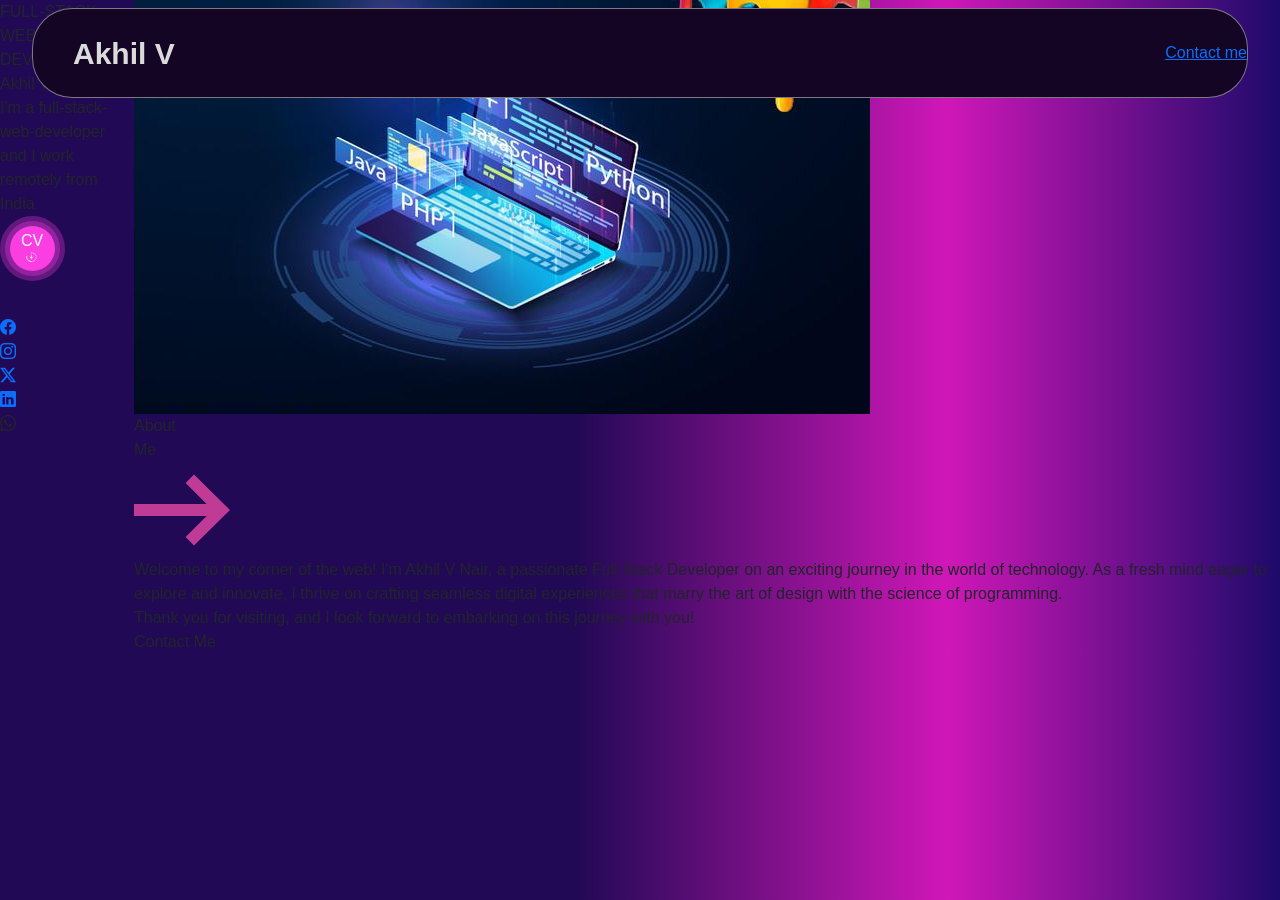
==== index_responsive.html @ 2eb4ea68 "media query" ====
<!doctype html>
<html lang="en">

<head>
    <meta charset="utf-8">
    <meta name="viewport" content="width=device-width, initial-scale=1">
    <title>Akhil V Nair</title>
    <link rel="stylesheet" href="style_responsive.css">
    <link href="https://cdn.jsdelivr.net/npm/bootstrap@5.3.3/dist/css/bootstrap.min.css" rel="stylesheet"
        integrity="sha384-QWTKZyjpPEjISv5WaRU9OFeRpok6YctnYmDr5pNlyT2bRjXh0JMhjY6hW+ALEwIH" crossorigin="anonymous">
    <link href="https://unpkg.com/aos@2.3.1/dist/aos.css" rel="stylesheet">
    <link rel="stylesheet" href="https://cdn.jsdelivr.net/npm/bootstrap-icons@1.11.1/font/bootstrap-icons.css"
        integrity="sha384-4LISF5TTJX/fLmGSxO53rV4miRxdg84mZsxmO8Rx5jGtp/LbrixFETvWa5a6sESd" crossorigin="anonymous">
    <link href="https://cdn.jsdelivr.net/npm/bootstrap@5.3.3/dist/css/bootstrap.min.css" rel="stylesheet"
        integrity="sha384-QWTKZyjpPEjISv5WaRU9OFeRpok6YctnYmDr5pNlyT2bRjXh0JMhjY6hW+ALEwIH" crossorigin="anonymous">
    <script src="https://code.jquery.com/jquery-3.7.1.min.js"></script>

</head>

<body>
    <!-- Navigation Bar -->
    <nav class="custom-nav">
        <div class="brand">
            Akhil V
        </div>
        <div class="menu-item collapse navbar-collapse" id="navbarNavAltMarkup">

            <a class="custom-nav-item nav-link" href="#home">
                <span>Home</span>
            </a>
            <a class="custom-nav-item nav-link" href="#about">
                <span>About</span>
            </a>
            <a class="custom-nav-item nav-link" href="#skills">
                <span>Skills</span>
            </a>
            <a class="custom-nav-item nav-link" href="#project">
                <span>Project</span>
            </a>


        </div>
        <a class="contact-button prevent-select" href="#contact" id="contactme">
            Contact me
        </a>
    </nav>
    <!-- End Navigation Bar -->








    <!-- Home Section -->
    <div class="home-section"  id="home" >
        <div class="left-section">
          <div class="text1">
            FULL-STACK-WEB-DEVELOPER
          </div>
          <div class="text2">
            Akhil V Nair
          </div>
          <div class="text3">
            I'm a full-stack-web-developer<br> and I work<br>remotely from India
          </div>
          <div class="cv-svg">
            <svg class="cv-button" height="100" width="100" xmlns="http://www.w3.org/2000/svg">
        
                <circle r="32.5" cx="32.5" cy="32.5" fill="rgba(251, 62, 226, 0.3)" />
                <circle r="27.5" cx="32.5" cy="32.5" fill="rgba(251, 62, 226, 0.3)" />
                <circle r="22.5" cx="32.5" cy="32.5" fill="rgba(251, 62, 226, 1)" />
                <text x="21" y="30" fill="white">CV</text>
                <svg x="25" y="36" xmlns="http://www.w3.org/2000/svg" width="0.8em" height="0.8em" viewBox="0 0 24 24">
                    <g fill="none" stroke="#ffffff" stroke-linecap="round" stroke-width="1.5">
                        <path stroke-dasharray="1.5 3" stroke-dashoffset="3" d="M12 1.5C16.9706 1.5 21 5.51472 21 9.75C21 13.9853 16.9706 18 12 18">
                            <animate attributeName="stroke-dashoffset" dur="0.6s" repeatCount="indefinite" values="3;0" />
                        </path>
                        <path stroke-dasharray="15" stroke-dashoffset="15" d="M12 18C7.02944 18 3 13.9853 3 9.75C3 5.51472 7.02944 1.5 12 1.5">
                            <animate fill="freeze" attributeName="stroke-dashoffset" begin="0.1s" dur="0.3s" values="15;0" />
                        </path>
                        <path stroke-dasharray="5" stroke-dashoffset="5" d="M12 6v5.625">
                            <animate fill="freeze" attributeName="stroke-dashoffset" begin="0.5s" dur="0.2s" values="5;0" />
                        </path>
                        <path stroke-dasharray="3" stroke-dashoffset="3" d="M12 11.625l2.1875 -2.1875M12 11.625l-2.1875 -2.1875">
                            <animate fill="freeze" attributeName="stroke-dashoffset" begin="0.7s" dur="0.2s" values="3;0" />
                        </path>
                    </g>
                </svg>
            </svg>
        </div>
        
        </div>
    
        <div class="right-section">
    
          <div class="social">
            <div>
            <a href="https://www.facebook.com/akhilvnair.aswin" target="_blank"><i class="bi bi-facebook"></i></a>
              
            </div>
        
            <div>
              <a href="https://www.instagram.com/_m_r_250__/"target="_blank"> <i class="bi bi-instagram"></i></a>
            </div>
            <div> 
              <a href="https://x.com/akhilv2766"target="_blank"><i class="bi bi-twitter-x"></i> </a>
            </div>
            <div>
             <a href="https://www.linkedin.com/in/akhil-v-201976316/" target="_blank"> <i class="bi bi-linkedin"></i></a>
            </div>
            <div>
              <i class="bi bi-whatsapp"></i>
            </div>
          </div>
        </div>
      </div>
      <!----------------------------------------------------------- End home Section --------------------------------------------------------------------------------------------------->
       <!---------------------------------------------------------- about-section ----------------------------------------------- -->
       <div class="about-section">
        <div class="left-section1">
          <div><img class="about-img" src="./about.jpg" alt=""></div>
          
          <div class="text4" >
            
            About<br>Me
          </div>
        </div>
        <div class="right-section1">
          <div class="arrow">
            <svg xmlns="http://www.w3.org/2000/svg" width="6em" height="6em" viewBox="0 0 16 16"><path fill="#bf3b95" d="M8.6 3.5L12.1 7H0v2h12.1l-3.5 3.5l1.4 1.4L16 8l-6-5.9z"/></svg>
          </div>
          <div class="aboutme">
            Welcome to my corner of the web! I'm Akhil V Nair, a passionate Full Stack Developer on an exciting journey in the world of technology. As a fresh mind eager to explore and innovate, I thrive on crafting seamless digital experiences that marry the art of design with the science of programming.
           <br> Thank you for visiting, and I look forward to embarking on this journey with you!
        </div>
        <div class="contact">
          Contact Me
        </div>
    
        </div>
      </div>
</body>

</html>
---- style_responsive.css ----
/* ===================BODY================================================ */
@import url('https://fonts.googleapis.com/css2?family=Merriweather:ital,wght@0,300;0,400;0,700;0,900;1,300;1,400;1,700;1,900&family=Poppins:ital,wght@0,100;0,200;0,300;0,400;0,500;0,600;0,700;0,800;0,900;1,100;1,200;1,300;1,400;1,500;1,600;1,700;1,800;1,900&display=swap');

@import url('https://fonts.googleapis.com/css2?family=Sevillana&display=swap');

@import url('https://fonts.googleapis.com/css2?family=Roboto+Condensed:ital,wght@0,100..900;1,100..900&display=swap');

@import url('https://fonts.googleapis.com/css2?family=Playwrite+PL:wght@100..400&family=Roboto+Condensed:ital,wght@0,100..900;1,100..900&display=swap');

@import url('https://fonts.googleapis.com/css2?family=Playwrite+PL:wght@100..400&family=Roboto+Condensed:ital,wght@0,100..900;1,100..900&family=Ubuntu:ital,wght@0,300;0,400;0,500;0,700;1,300;1,400;1,500;1,700&display=swap');


:root {
    --color-1: #d017b8;
    --color-2: #2e07ca;
    --color-3: #140524;
    --color-4: #1d0a6a;
    --color-5: rgb(220, 219, 219);

}

*,
*::before,
*::after {
    margin: 0px;
    padding: 0px;
    box-sizing: border-box;
    font-family: Arial;
}

body {
    font-weight: 400;
    font-style: normal;
    color: white;
    background: rgb(12, 1, 35);
    background: linear-gradient(90deg, rgba(33, 9, 85, 1) 45%, rgba(208, 23, 184, 1) 74%, rgba(29, 10, 106, 1) 100%);
    /* height: 100vh; */
    display: flex;
    justify-content: center;
}


.custom-nav {
    
    z-index: 999;
    position: fixed;
    display: flex;
    justify-content: space-between;
    height: 10vh;
    width: 95vw;
    background-color: var(--color-3);
    margin-top: 8px;
    border-radius: 40px;
    border: 1px solid rgba(233, 231, 231, 0.5);
    display: flex;
    align-items: center;
}
.brand {

    color: var(--color-5);
    font-weight: bolder;
    margin-left: 40px;
    font-size: 30px;

}


/* =========================Responsive Style======================================================================== */
@media screen and (max-width:760px) 
{
    body{
        flex-direction: column;
        justify-content: flex-start;
    }
    .contact-button{
        display: none;
    }
    .brand{
        font-size: 20px;
    }

    .home-section{
        padding-top: 25%;
        display: flex;
        /* background-color: aliceblue; */
        flex-direction: column;
        justify-content: center;
        align-items: center;
    }
    .home-section .text1{
        display: none;
    }
    .home-section .text2{
        color: white;
    font-family: Arial, sans-serif;
    font-weight: bolder;
    }
    .home-section .text3{
        color: rgba(230, 216, 216, 0.589);
    font-weight: lighter;
    font-family: 'Franklin Gothic Medium', 'Arial Narrow', Arial, sans-serif;

    font-size: 16px;
    border-left: 2px solid rgba(230, 216, 216, 0.589);
    padding-left: 15px;
    }
    .home-section .text2,.home-section .text3{
        margin-left: 10%;

    }
    .home-section .left-section {
        color: white;
        width: 100vw;
        font-size: 16px;
        font-weight: normal;
        display: flex;
        /* overflow: hidden; */
        flex-direction: row;
    }
    .home-section .right-section{
        display: none;
    }
    .cv-button{
        margin-top: 50%;
        overflow: hidden;
        align-self: end;


        /* background-color: yellow; */
    }
    /*=============================================== ABOUT-SECTION================================================================================================================================== */
   .about-img{
    width: 100vw;
   }
   .about-section {
    padding-top: 25%;
        display: flex;
        /* background-color: aliceblue; */
        flex-direction: column;
        justify-content: center;
        align-items: center;
        
}
.about-section .text4{
    color: rgb(255, 255, 255);
    font-weight: bolder;
    font-family: 'Franklin Gothic Medium', 'Arial Narrow', Arial, sans-serif;
    text-align: center;
    font-size: 36px;
    border-left: 2px solid rgba(230, 216, 216, 0.589);
    padding-left: 15px;
}
.about-section .aboutme{
    font-size: 16px;
    color: rgb(255, 255, 255);padding: 5%;
}
.about-section .arrow{
    display: none;
}
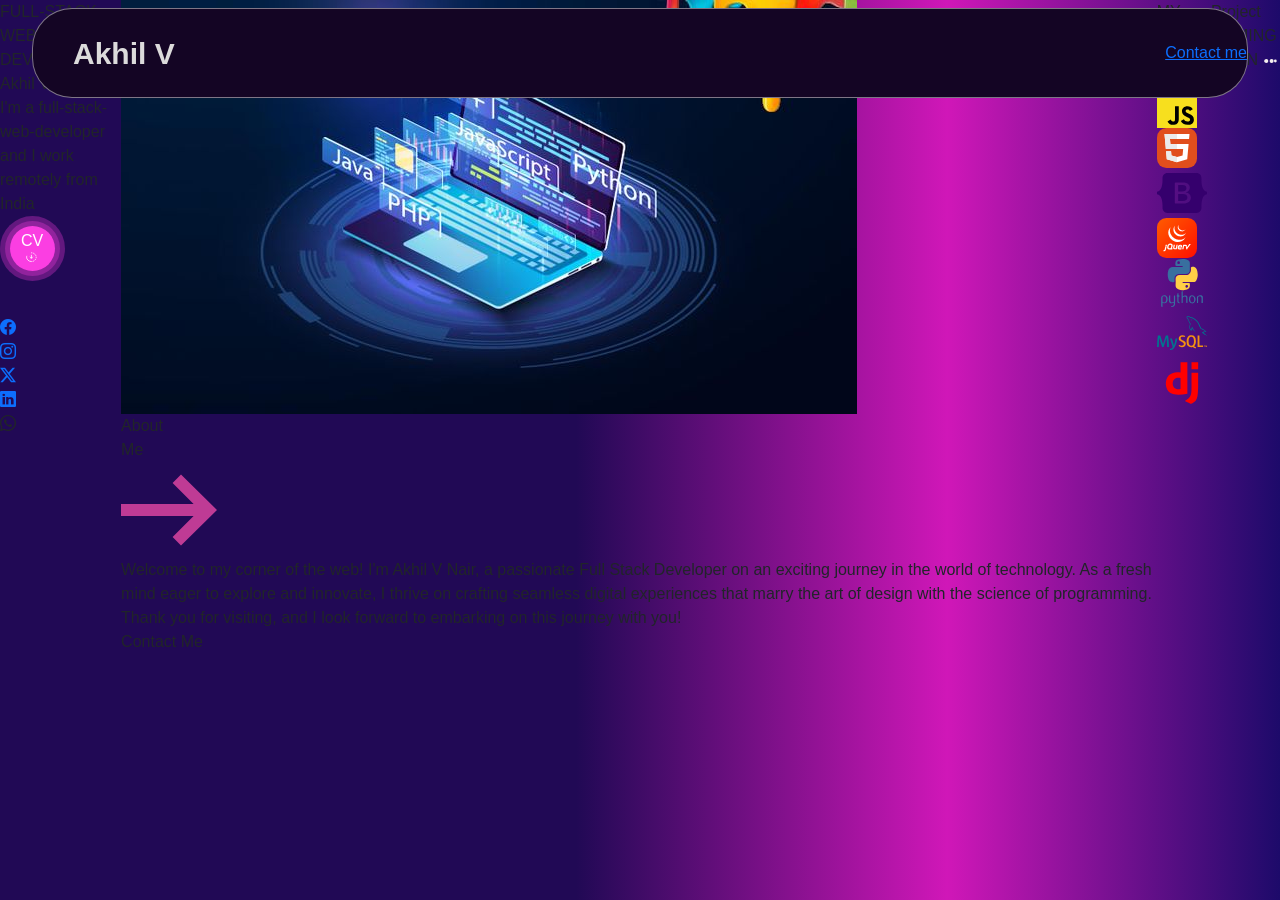
==== commit 706e3866: "MEDIA QUERY123" ====
--- a/index_responsive.html
+++ b/index_responsive.html
@@ -141,6 +141,58 @@
     
         </div>
       </div>
+      <!--================================================== SKILL-SECTION========================================================================================================= -->
+      <div class="skill-section">
+        <div class="skill-section-item-1">
+          <div class="main-heading1">
+            MY SKILLS
+      </div>
+      <div class="skill-section-item-2">  
+        <div class="logo-section-1">
+          <div class="logo-1 logo">
+           <svg class="css-logo" xmlns="http://www.w3.org/2000/svg" width="40px" height="40px" viewBox="0 0 256 256"><g fill="none"><rect width="256" height="256" fill="#0277bd" rx="60"/><path fill="#ebebeb" d="m53.753 102.651l2.862 31.942h71.481v-31.942zM128.095 38H48l2.904 31.942h77.191zm0 180.841v-33.233l-.14.037l-35.574-9.605l-2.274-25.476H58.042l4.475 50.154l65.431 18.164z"/><path fill="#fff" d="m167.318 134.593l-3.708 41.426l-35.625 9.616v33.231l65.483-18.148l.48-5.397l7.506-84.092l.779-8.578L208 38h-80.015v31.942h45.009l-2.906 32.709h-42.103v31.942z"/></g></svg>
+          </div>
+          <div class="logo-2 logo">
+           <svg xmlns="http://www.w3.org/2000/svg" width="40px" height="40px" viewBox="0 0 256 256"><path fill="#f7df1e" d="M0 0h256v256H0z"/><path d="m67.312 213.932l19.59-11.856c3.78 6.701 7.218 12.371 15.465 12.371c7.905 0 12.89-3.092 12.89-15.12v-81.798h24.057v82.138c0 24.917-14.606 36.259-35.916 36.259c-19.245 0-30.416-9.967-36.087-21.996m85.07-2.576l19.588-11.341c5.157 8.421 11.859 14.607 23.715 14.607c9.969 0 16.325-4.984 16.325-11.858c0-8.248-6.53-11.17-17.528-15.98l-6.013-2.58c-17.357-7.387-28.87-16.667-28.87-36.257c0-18.044 13.747-31.792 35.228-31.792c15.294 0 26.292 5.328 34.196 19.247l-18.732 12.03c-4.125-7.389-8.591-10.31-15.465-10.31c-7.046 0-11.514 4.468-11.514 10.31c0 7.217 4.468 10.14 14.778 14.608l6.014 2.577c20.45 8.765 31.963 17.7 31.963 37.804c0 21.654-17.012 33.51-39.867 33.51c-22.339 0-36.774-10.654-43.819-24.574"/></svg>
+          </div> 
+          <div class="log-3 logo">
+            <svg xmlns="http://www.w3.org/2000/svg" width="40px" height="40px" viewBox="0 0 256 256"><g fill="none"><rect width="256" height="256" fill="#e14e1d" rx="60"/><path fill="#fff" d="m48 38l8.61 96.593h110.71l-3.715 41.43l-35.646 9.638l-35.579-9.624l-2.379-26.602H57.94l4.585 51.281l65.427 18.172l65.51-18.172l8.783-98.061H85.824l-2.923-32.71h122.238L208 38z"/><path fill="#ebebeb" d="M128 38H48l8.61 96.593H128v-31.938H85.824l-2.923-32.71H128zm0 147.647l-.041.014l-35.579-9.624l-2.379-26.602H57.94l4.585 51.281l65.427 18.172l.049-.014z"/></g></svg>
+           </div>
+          <div class="logo-4 logo">
+           <svg xmlns="http://www.w3.org/2000/svg" width="50px" height="50px" viewBox="0 0 256 204"><path fill="#35006d" d="M53.172 0C38.565 0 27.756 12.785 28.24 26.65c.465 13.32-.139 30.573-4.482 44.642C19.402 85.402 12.034 94.34 0 95.488v12.956c12.034 1.148 19.402 10.086 23.758 24.197c4.343 14.069 4.947 31.32 4.482 44.641c-.484 13.863 10.325 26.65 24.934 26.65h149.673c14.608 0 25.414-12.785 24.93-26.65c-.464-13.32.139-30.572 4.482-44.641c4.359-14.11 11.707-23.05 23.741-24.197V95.488c-12.034-1.148-19.382-10.086-23.74-24.196c-4.344-14.067-4.947-31.321-4.483-44.642C228.261 12.787 217.455 0 202.847 0H53.17zM173.56 125.533c0 19.092-14.24 30.67-37.872 30.67h-40.23a4.34 4.34 0 0 1-4.338-4.339V52.068a4.34 4.34 0 0 1 4.339-4.34h39.999c19.705 0 32.637 10.675 32.637 27.063c0 11.503-8.7 21.801-19.783 23.604v.601c15.089 1.655 25.248 12.104 25.248 26.537m-42.26-64.05h-22.937v32.4h19.32c14.934 0 23.17-6.014 23.17-16.764c0-10.073-7.082-15.636-19.552-15.636m-22.937 45.256v35.705h23.782c15.548 0 23.786-6.239 23.786-17.965c0-11.728-8.467-17.742-24.786-17.742h-22.782z"/></svg>
+          </div>
+
+       </div>
+       <div class="logo-section-2">
+        <div class="log-5 logo">
+         <svg xmlns="http://www.w3.org/2000/svg" width="40px" height="40px" viewBox="0 0 256 256"><g fill="none"><rect width="256" height="256" fill="url(#skillIconsJquery0)" rx="60"/><path fill="#fff" d="M79.238 68.74c-9.986 14.618-8.742 33.633-1.134 49.146l.56 1.105l.378.7c.07.136.15.27.223.402c.132.246.264.482.378.724l.728 1.272l.415.7l.845 1.346l.378.567c.378.605.805 1.206 1.225 1.799l.034.047c.066.095.14.189.19.284c.362.51.755 1.013 1.133 1.512l.42.544l1.03 1.29l.393.48c.469.565.948 1.123 1.437 1.671l.03.03c.019.024.038.038.057.062c.474.535.96 1.058 1.459 1.569l.469.48l1.166 1.165l.476.461c.524.502 1.057.995 1.597 1.48l.303.264l1.45 1.248l.6.488l1.21.945l.647.501l1.849 1.351c.047.032.088.066.136.098c.434.303.875.596 1.317.889l.571.387l2.064 1.286l.571.327l1.55.884c.283.155.573.303.856.45l1.108.567l.255.125l.454.223l1.757.828l.373.189c.678.301 1.361.59 2.049.867l.499.201l1.933.729l.242.087a65.55 65.55 0 0 0 2.155.719l.52.158c.756.227 1.465.498 2.225.643c48.29 8.99 62.321-29.536 62.321-29.536c-11.781 15.632-32.693 19.752-52.505 15.165c-.751-.189-1.479-.41-2.212-.631l-.552-.189a68.818 68.818 0 0 1-2.128-.705l-.293-.108a66.28 66.28 0 0 1-1.877-.709l-.529-.212a57.21 57.21 0 0 1-2.027-.858l-.404-.181l-1.709-.813l-.491-.242a61.425 61.425 0 0 1-1.324-.686l-.882-.473a49.418 49.418 0 0 1-1.584-.905l-.535-.303a77.475 77.475 0 0 1-2.064-1.285c-.189-.123-.371-.253-.558-.378l-1.469-.994l-.472-.34l-1.389-1.021l-.617-.473l-1.253-.998l-.559-.453l-1.56-1.323a1.623 1.623 0 0 0-.189-.146a71.563 71.563 0 0 1-1.64-1.52l-.462-.453l-1.18-1.176l-.46-.473a58.164 58.164 0 0 1-1.446-1.557c-.023-.027-.05-.051-.072-.076c-.5-.557-.989-1.125-1.467-1.701l-.384-.465l-1.058-1.329l-.388-.491l-1.219-1.654c-11-15.282-14.932-36.358-6.162-53.668zm30.999-12.316c-7.22 10.585-6.829 24.75-1.196 35.944a46.995 46.995 0 0 0 3.194 5.43c1.082 1.579 2.282 3.46 3.718 4.726c.52.567 1.064 1.134 1.62 1.713c.14.145.284.283.427.429c.54.535 1.092 1.058 1.656 1.567c.023.019.044.041.068.06a50.108 50.108 0 0 0 1.949 1.645l.439.347c.66.52 1.335 1.021 2.022 1.505c.018.015.037.03.057.044c.302.213.614.415.922.619c.148.099.287.203.435.295c.493.323.993.635 1.499.936l.212.125l1.323.756c.155.089.313.166.472.249l.945.488c.048.025.095.043.14.066c.637.321 1.278.624 1.934.917c.14.062.283.119.427.179a47.23 47.23 0 0 0 1.588.656l.68.254c.483.179.968.351 1.456.516l.657.213c.694.221 1.38.497 2.104.62c37.284 6.291 45.894-22.947 45.894-22.947c-7.759 11.379-22.784 16.812-38.821 12.574a40.838 40.838 0 0 1-2.111-.624c-.214-.066-.423-.136-.635-.189a40.96 40.96 0 0 1-1.476-.518l-.668-.253c-.535-.189-1.064-.425-1.587-.652c-.144-.063-.288-.119-.429-.185a36.784 36.784 0 0 1-1.947-.921c-.329-.164-.652-.336-.976-.507l-.563-.294a38.606 38.606 0 0 1-1.234-.709l-.295-.189a48.895 48.895 0 0 1-1.493-.93c-.152-.099-.299-.189-.45-.306l-.968-.652a52.093 52.093 0 0 1-2.015-1.501l-.454-.363c-7.018-5.644-12.583-13.356-15.227-22.102c-2.773-9.073-2.174-19.252 2.646-27.514zm26.066-9.201c-4.257 6.381-4.674 14.305-1.701 21.352c3.115 7.479 9.498 13.348 16.947 16.129c.307.117.615.22.945.327l.409.132c.438.14.875.302 1.327.39c20.588 4.05 26.171-10.76 27.657-12.94c-4.892 7.174-13.112 8.896-23.198 6.403c-.794-.199-1.673-.492-2.458-.767a29.477 29.477 0 0 1-2.897-1.227a29.891 29.891 0 0 1-5.081-3.159c-9.045-6.975-14.653-20.278-8.763-31.112m-48.654 139.93l-1.394 4.945l1.394-4.943zm7.176 10.733l-1.537-.01zm-.378 7.383l-9.21.034zm1.927-7.372l-1.538-.009zm-1.1 6.744l1.607-6.118zm33.892-28.177l-2.987 14.05zm-7.684 0l-2.268 10.497zm7.154-.633h-6.389a.838.838 0 0 0-.782.631l-4.537 20.995a.837.837 0 0 1-.78.629h-4.523c-4.476 0-3.958-3.094-3.025-7.334l.029-.128l.542-2.892l.234-1.191l2.065-10.079a.508.508 0 0 0-.516-.633h-6.559a.833.833 0 0 0-.779.631l-2.955 14.014c-1.625 7.417-1.194 14.491 7.637 14.712l.255.005h13.859a.837.837 0 0 0 .781-.631l5.976-28.1c.076-.347-.157-.631-.51-.631zm25.493 22.329c.356 0 .567.283.516.631l-.62 3.034zm-.724 6.701l.62-3.036zm-.778.638l-11.776.057z"/><path fill="#fff" d="M140.223 189.783c-.005-.333.373-.904.728-.904l-.798-.013c-.378 3.618.07.917.07.917m4.397 11.299h-.123zm12.696-7.394c.356 0 .567.283.516.631l-.722 3.527zm-9.672 7.404h-.026zm-1.569-.012h-.09zm-.478.002h-.151zm-.467 0h-.132zm.873-.002h-.387zm1.617.012l-1.543.005zm8.197-.048l-8.175.05zm.756-.655l.52-2.541zm-11.144.693h-.299h.337zm-.936 0h-.453zm.486 0h-.378zM51.49 189.858l.993-4.4l-1.134 5.028l-.133.631l.276-1.262zm11.882-18.571h-7.018a.846.846 0 0 0-.788.63l-1.331 5.859a.493.493 0 0 0 .503.63h7.073a.84.84 0 0 0 .782-.63l1.286-5.873c.075-.345-.152-.629-.51-.629zm-1.527 9.769l-2.08 9.523zm-20.388 31.556l5.788.046c-1.709 0-4.53-.032-5.79-.047z"/><path fill="#fff" d="m53.456 181.056l-.994 4.4zm7.882-.63h-7.075a.846.846 0 0 0-.788.63l-1.985 8.8l-.276 1.263l-1.89 8.984c-.093.419-.207.834-.34 1.242c0 0-1.323 3.932-3.542 3.888l-2.202-.041a.848.848 0 0 0-.794.616l-1.465 6.167a.493.493 0 0 0 .493.636l5.79.047c5.55 0 8.474-3.076 10.35-11.922l4.253-19.658c.076-.345-.155-.629-.51-.629zm100.486 20.297c-.355 0-.567-.283-.51-.631l5.321-24.924zm7.395-.633l2.155-10.638z"/><path fill="#fff" d="M161.391 200.408c-.043-.174-.018-.6.057-.946l2.525-11.832l-2.661 12.462c-.076.348.155.631.51.631h.647c-.355 0-1.036-.142-1.078-.315m7.41.173c-.193.076-.643.142-.998.142h.646a.833.833 0 0 0 .775-.633l.129-.631c-.07.347-.378 1.045-.567 1.122zm1.493-5.81l.951-4.695zm20.996-17.934l.293 1.21c.082.346-.143.627-.497.629m-21.739 20.783l.945-4.688zm21.654-23.885l.289 1.24zm-19.756 14.502l.261-1.255l1.015-4.754l-1.149 5.383l-.127.624zm-4.523-15.318l-.221 1.039l-2.526 11.833l2.662-12.462l.085-.408z"/><path fill="#fff" d="m191.585 178.047l-.293-1.21l-.434-1.89c-.575-2.231-2.261-3.522-5.924-3.522l-16.861-.011a.83.83 0 0 0-.778.631l-.261 1.235l-.378 1.865l-5.187 24.295c-.076.348-.1.756-.057.945c.044.189.724.316 1.078.316h5.33c.355 0 .803-.065.998-.142c.195-.078.48-.756.567-1.123l2.023-10.007l2.164-10.139a.837.837 0 0 1 .779-.629l16.771-.008c.354 0 .579-.283.497-.629zm21.592-10.95l-1.291.005h-5.368a1.39 1.39 0 0 0-1.01.533l-11.87 17.39c-.2.293-.429.25-.51-.094l-.874-3.832a.848.848 0 0 0-.788-.629h-7.63c-.356 0-.567.278-.469.62l3.402 11.98c.098.34.104.901.019 1.247l-1.512 5.798a.465.465 0 0 0 .073.444a.475.475 0 0 0 .413.181h7.56a.879.879 0 0 0 .806-.624l1.512-5.797c.118-.408.304-.794.548-1.141l19.291-25.58c.214-.284.099-.514-.257-.511l-2.022.014zm-60.63 15.002c-.045.378-.4.662-.756.662h-9.678c-.334 0-.504-.227-.453-.511l.007-.051l.044-.164c.945-2.457 2.807-4.07 6.343-4.07c3.983 0 4.76 1.947 4.49 4.134zm-2.839-11.167c-12.418 0-15.361 7.538-17.011 15.146c-1.652 7.755-1.509 15.008 11.341 15.008h2.037l1.569-.006l8.177-.049a.83.83 0 0 0 .769-.633l1.242-6.071c.072-.348-.16-.632-.516-.632h-11.553c-4.593 0-5.959-1.221-5.457-4.81h18.468a.742.742 0 0 0 .684-.476a.74.74 0 0 0 .045-.161c2.741-10.339 1.955-17.308-9.791-17.308zM91.01 182.058l-.174.618l-1.394 4.944l-1.395 4.941a.907.907 0 0 1-.82.62h-7.384c-5.599 0-6.962-4.379-5.599-10.838c1.361-6.606 4.036-10.714 9.546-11.129c7.53-.567 9.035 4.729 7.22 10.842zm5.062 10.745s3.478-8.449 4.272-13.331c1.077-6.535-2.192-16.01-14.828-16.01c-12.565 0-18.02 9.046-20.1 18.902c-2.08 9.904.646 18.592 13.136 18.524l19.064-.07a.893.893 0 0 0 .808-.628l1.606-6.12a.478.478 0 0 0-.07-.444a.466.466 0 0 0-.412-.184l-3.075-.019c-.302-.002-.473-.196-.439-.453a.688.688 0 0 1 .038-.144z"/><path fill="#fff" d="M158.267 187.15a.423.423 0 1 1-.847 0a.423.423 0 1 1 .847 0"/><defs><linearGradient id="skillIconsJquery0" x1="0" x2="256" y1="0" y2="256" gradientUnits="userSpaceOnUse"><stop stop-color="#ff5c00"/><stop offset="1" stop-color="#ff0f00"/></linearGradient></defs></g></svg>
+        </div>
+        <div class="log-6 logo">
+        <svg xmlns="http://www.w3.org/2000/svg"  width="50px" height="50px"viewBox="0 0 128 128"><g fill-rule="evenodd" clip-rule="evenodd"><path fill="#386f9f" d="M51.834 23.017c3.756 0 7.512.058 11.263-.04c.995-.026 2.78.797 2.7-1.271c-.061-1.683-1.622-1.074-2.568-1.089c-4.237-.067-8.488-.228-12.708.037c-3.003.187-3.888-.953-3.511-3.707c.13-.95.005-1.934.025-2.902c.132-6.446 1.69-8.64 7.942-10.23c6.888-1.75 13.937-1.692 20.806-.184c6.175 1.356 8.74 6.16 8.428 10.604c-.38 5.423-.086 10.893-.091 16.343c-.009 6.853-3.55 10.49-10.459 10.585c-5.69.078-11.387.14-17.074-.018c-6.778-.19-11.75 5.44-11.784 11.82c0 .484.083.984-.013 1.451c-.488 2.343 1.462 6.13-1.022 6.826c-3.78 1.062-8.206 1.062-11.54-2.311c-1.13-1.14-2.082-2.417-2.584-3.893c-2.679-7.865-3.102-15.83-.58-23.818c1.572-4.986 5.848-8.087 11.145-8.176c3.874-.065 7.749-.013 11.623-.013zm6.902-11.12c-.162-1.903-1.185-3.292-3.296-3.35c-2.309-.06-3.502 1.336-3.505 3.608c-.002 2.106 1.145 3.455 3.241 3.516c2.303.067 3.418-1.36 3.56-3.774"/><path fill="#ffcf46" d="M80.824 61.572c-4.24 0-8.482-.037-12.722.03c-.955.012-2.557-.592-2.607 1.041c-.056 1.852 1.663 1.37 2.755 1.381c4.24.053 8.484.098 12.723-.02c2.178-.06 3.067.357 3.23 2.925c.737 11.625-4.308 12.63-13.613 14.745c-5.338 1.213-11.061.57-16.325-1.788c-4.353-1.947-7.024-4.753-6.687-10.007c.334-5.186.39-10.439-.009-15.62c-.48-6.253 3.41-10.852 10.975-10.854c5.09-.001 10.214-.389 15.26.075c7.215.662 12.872-5.592 13.12-12.864c.01-.241-.052-.5.01-.724c.636-2.235-1.626-5.557 1.4-6.686c4.573-1.705 9.73.087 12.066 3.557c2.945 4.369 3.343 9.51 3.819 14.53c.515 5.411-1.003 10.505-3.276 15.386c-1.544 3.31-4.14 4.91-7.757 4.915c-4.12.003-8.239 0-12.36 0zm-1.104 10.8c-.453-2.066-1.385-3.476-3.785-3.535c-2.496-.06-3.14 1.807-3.127 3.474c.014 1.772.508 3.952 3.21 3.748c2.246-.172 3.341-1.563 3.702-3.687"/><path fill="#386f9f" d="M14.129 114.849c0 2.582.117 5-.055 7.397c-.074 1.034 1.066 2.98-1.103 2.978c-1.912 0-2.403-1.522-2.342-3.361c.117-3.51.034-7.027.034-10.54v-7.998c0-4.82 1.293-6.452 5.903-7.45c4.286-.932 7.654.511 9.386 4.263c1.732 3.753 1.866 7.62.133 11.438c-1.708 3.762-4.854 5.166-8.884 4.051c-.918-.25-1.845-.467-3.072-.778m0-9.448c0 1.33.18 2.686-.037 3.98c-.502 2.991 1.408 3.728 3.66 4.26c2.227.526 3.754-.421 4.647-2.383c1.501-3.29 1.753-6.683.613-10.162c-1.012-3.092-3.349-3.454-6.077-3.07c-2.694.383-3.059 2.215-2.824 4.48c.1.955.018 1.93.018 2.895m28.987 9.288c-1.845.48-3.447.992-5.087 1.3c-3.59.671-6.248-1.3-7.183-4.894c-1.16-4.448-.178-8.879-.148-13.317c.013-2.023 1.885-1.234 3.18-2.318c0 4.75.018 8.85-.006 12.947c-.013 2.058.519 3.75 2.465 4.835c2.148 1.198 3.91.057 5.78-.712c1.34-.551 1.173-1.676 1.175-2.746c.01-3.872-.001-7.74.012-11.612c.002-.955-.097-2.122 1.313-2.075c1.257.041 1.804.788 1.783 2.158c-.091 6.407.09 12.823-.17 19.221c-.197 4.838-3.61 7.793-8.52 8.01c-.735.031-1.505.099-1.78-.813c-.419-1.404.718-1.139 1.465-1.378c5.401-1.718 6.107-2.744 5.721-8.606M65.94 98.064c1.429-.675 2.25-1.293 3.153-1.46c5.067-.937 8.95-.58 8.94 6.245c-.007 3.515.002 7.031-.007 10.545c-.002.984.061 1.942-1.406 2.027c-1.547.092-1.887-.793-1.88-2.006c.018-3.387.11-6.774.107-10.16c-.002-2.63-.539-4.958-3.884-4.95c-2.934.005-5.012 2.195-5.027 5.217a900 900 0 0 0 .003 9.814c.003 1.162.028 2.181-1.652 2.085c-1.513-.09-1.327-1.11-1.327-2.049c-.01-8.6.032-17.209-.041-25.815c-.013-1.508.582-2.444 1.92-2.508c1.888-.087 1.023 1.564 1.051 2.392c.123 3.371.05 6.75.05 10.623m15.99 7.711c-.191-6.715 2.994-10.3 8.76-10.092c2.894.106 5.065 1.39 6.466 3.89c2.475 4.422 2.14 8.846-.538 12.987c-1.84 2.844-4.67 4.185-8.12 3.453c-3.402-.72-6.066-3.783-6.548-7.353c-.128-.945-.02-1.924-.02-2.885m13.32.157c-.152-1.172-.125-2.806-.613-4.264c-.667-2-1.883-3.61-4.364-3.72c-2.503-.108-3.752 1.355-4.587 3.38c-1.311 3.179-1.226 6.371.194 9.493c.912 2.011 2.32 3.483 4.76 3.075c2.403-.401 3.821-1.976 4.312-4.313c.223-1.059.187-2.168.298-3.65zm7.007.895c0-1.212-.023-2.422.004-3.628c.056-2.325-.685-4.901 2.45-6.089c3.59-1.356 7.148-2.372 10.762-.273c1.352.786 1.85 2.214 1.864 3.73c.037 4.231-.019 8.464.038 12.695c.02 1.476-.368 2.214-2.027 2.174c-1.818-.043-1.435-1.283-1.423-2.273c.043-3.38.278-6.757.214-10.132c-.084-4.25-2.416-5.983-6.389-4.94c-1.648.434-2.678 1.234-2.597 3.274c.161 3.982.037 7.978.052 11.967c.004 1.156.021 2.18-1.647 2.083c-1.528-.088-1.278-1.145-1.29-2.062c-.028-2.176-.008-4.353-.011-6.526m-43.568-9.424c-.25.296-.46.76-.68.764c-3.964.055-2.864 3.014-2.966 5.209c-.097 2.045 0 4.1-.029 6.151c-.03 2.038.147 3.932 2.627 4.473c.711.154 1.035.564.887 1.274c-.163.784-.788.753-1.407.745c-2.85-.05-4.963-2.065-5.047-5.015c-.086-3.014.031-6.035-.04-9.046c-.037-1.43.706-3.255-1.6-3.822c-.253-.061-.343-.778-.508-1.187c3.076-.965 1.8-3.618 2.222-5.631c.2-.953 1.105-1.214 1.96-1.295c.865-.082.872.618.9 1.203c.114 2.32-1.087 5.425 3.184 5.256c.143-.005.31.562.497.92z"/></g></svg>
+        </div>
+        <div class="log-7 logo">
+          <svg xmlns="http://www.w3.org/2000/svg"width="50px" height="50px" viewBox="0 0 512 349"><path fill="#00758f" d="m152.31 230.297l15.56 50.487c3.496 11.463 4.954 19.465 4.37 24.026q12.765-34.188 17.839-74.513h18.71q-12.069 65.65-31.827 95.41c-10.262 15.289-21.504 22.933-33.746 22.933c-3.264 0-7.288-.986-12.063-2.944v-10.55c2.333.342 5.07.525 8.218.525q8.565-.002 13.816-4.742c4.193-3.849 6.292-8.175 6.292-12.97c0-3.274-1.637-9.993-4.896-20.157l-21.68-67.505zM33.223 199.266l28.5 86.956h.176l28.675-86.956h23.428c5.13 43.124 8.16 82.581 9.09 118.346H103.34q-1.044-50.148-5.768-94.32H97.4l-30.078 94.32H52.28l-29.896-94.32h-.176q-3.325 42.422-4.196 94.32H0c1.164-42.08 4.077-81.525 8.739-118.346z"/><path fill="#f29111" d="M352.498 197.51c30.657 0 45.986 19.586 45.986 58.739c0 21.276-4.61 37.347-13.821 48.204c-1.66 1.984-3.495 3.698-5.427 5.286l21.695 10.727l-.021-.001l-7.703 13.302l-28.253-16.485q-7.026 2.08-15.451 2.08c-15.053 0-26.297-4.387-33.731-13.15c-8.16-9.694-12.238-24.955-12.238-45.757c0-21.156 4.602-37.166 13.816-48.037c8.392-9.944 20.11-14.909 35.148-14.909m-93.88.172c10.957 0 20.92 2.932 29.894 8.775l-4.558 10.157c-7.679-3.264-15.25-4.903-22.716-4.903c-6.058 0-10.726 1.458-13.98 4.392c-3.272 2.908-5.296 6.65-5.296 11.212c0 7.01 4.994 13.089 14.215 18.225a816 816 0 0 1 9.031 5.011l.688.387l.345.194l.689.387l.344.194l.688.388c6.98 3.935 13.548 7.691 13.548 7.691c9.22 6.545 13.816 13.523 13.816 25.016c0 10.037-3.678 18.276-11.01 24.723c-7.337 6.418-17.194 9.636-29.538 9.636c-11.545 0-22.734-3.704-33.572-11.05l5.07-10.166c9.327 4.675 17.767 7.01 25.346 7.01c7.108 0 12.672-1.587 16.697-4.721c4.017-3.157 6.424-7.56 6.424-13.143c0-7.027-4.888-13.034-13.855-18.073a898 898 0 0 1-8.395-4.697l-.687-.389c-1.262-.713-2.533-1.435-3.778-2.142l-.675-.384c-6.055-3.444-11.29-6.453-11.29-6.453c-8.964-6.557-13.459-13.592-13.459-25.184c0-9.587 3.352-17.336 10.046-23.231q10.066-8.862 25.968-8.862m175.895 1.584v103.788h37.238v14.558h-56.124V199.266zm57.93 103.833v2.46h-4.094v12.04h-3.13v-12.04h-4.253v-2.46zm7.56 0l3.931 9.884l3.611-9.884h4.437v14.5h-2.95v-11.035l-4.11 11.035h-2.127l-4.117-11.035h-.158v11.035h-2.791v-14.5zM350.57 212.064c-18.066 0-27.104 14.91-27.104 44.71c0 17.07 2.395 29.448 7.176 37.163c4.428 7.14 11.363 10.703 20.806 10.703c18.066 0 27.103-15.026 27.103-45.064c0-16.831-2.395-29.103-7.17-36.822c-4.433-7.124-11.365-10.69-20.81-10.69"/><path fill="#00758f" d="M303.218 7.333c5.993-14.726 26.948-3.574 35.08 1.57c1.993 1.287 4.279 4.006 6.564 5.011c3.565.14 7.127.419 10.698.568c6.698 1.574 12.972 2.86 18.25 5.866c24.528 14.445 40.495 29.165 55.19 53.479c3.14 5.15 4.709 10.723 7.274 16.296c3.56 8.307 7.56 17.027 11.692 24.882c1.85 3.724 3.281 7.865 5.85 11.01c1.003 1.438 3.852 1.862 5.555 2.721c4.708 2.437 10.412 4.287 14.84 7.147c8.269 5.156 16.264 11.3 23.532 17.59c2.709 2.428 4.555 5.865 7.136 8.433v1.296c-2.291.703-4.574 1.423-6.859 2c-4.991 1.282-9.412.992-14.254 2.275c-2.992.868-6.707 2.013-9.845 2.304l.29.292c1.846 5.275 11.834 9.565 16.402 12.72c5.548 4.004 10.689 8.86 14.827 14.437c1.429 1.423 2.858 2.718 4.28 4.137c.994 1.438 1.274 3.298 2.28 4.58v.434c-1.114-.393-1.915-1.143-2.674-1.927l-.453-.473c-.453-.47-.91-.932-1.431-1.313c-3.148-2.15-6.274-4.722-9.422-6.721c-5.412-3.434-11.689-5.427-17.246-8.874c-3.142-2.001-6.137-4.28-9.132-6.57c-2.715-2.007-5.705-5.861-7.411-8.721c-1.005-1.58-1.143-3.437-2.291-4.58c.205-1.909 1.954-2.476 3.719-2.942l.406-.107c.609-.158 1.205-.316 1.725-.525c7.414-3.148 16.253-4.29 27.667-4.004c-.43-2.866-7.562-6.437-9.839-8.153c-4.57-3.294-9.409-6.731-14.257-9.729c-2.569-1.57-6.996-2.716-9.842-3.999c-3.851-1.574-12.41-3.147-14.544-6.145c-3.625-4.726-6.229-10.363-8.757-16.057l-.688-1.554l-.69-1.553c-2.988-6.857-6.7-14.006-9.695-21.027c-1.566-3.425-2.285-6.431-4-9.716c-10.407-20.158-25.81-37.035-44.485-48.904c-6.137-3.862-12.98-7.436-20.534-9.865c-4.281-1.293-9.419-.578-13.98-1.57h-3.002c-2.562-.722-4.701-3.438-6.7-4.87c-4.415-2.998-8.837-5.011-14.117-7.15c-1.85-.858-7.133-2.856-8.977-1.283c-1.142.287-1.721.718-2.002 1.864c-1.136 1.71-.137 4.286.57 5.863c2.142 4.57 5.134 7.286 7.85 11.148c2.416 3.425 5.417 7.287 7.13 11.011c3.696 8.005 5.417 16.874 8.842 24.878c1.27 3.01 3.279 6.435 5.128 9.15c1.567 2.155 4.416 3.713 5.278 6.441c1.718 2.86-2.572 12.297-3.565 15.294c-3.715 11.727-2.995 28.028 1.283 38.193l.228.536l.228.543c1.562 3.723 3.234 7.732 7.387 8.773c.286-.284 0-.135.567-.284c1.005-7.868 1.288-15.445 4-21.601c1.567-3.849 4.696-6.57 6.841-9.712c1.43.856 1.43 3.437 2.282 5.145c1.856 4.43 3.849 9.287 6.137 13.73c4.696 9.15 9.98 18.021 15.967 26.025c2.005 2.859 4.85 6.006 7.416 8.581c1.143.997 2.423 1.573 3.282 2.856h.28v.432c-4.278-1.577-6.99-6.003-10.402-8.587c-6.424-4.857-14.117-12.151-18.545-19.15c-1.852-4.018-3.854-7.869-5.85-11.867v-.289c-.853 1.142-.567 2.276-.994 4.004c-1.852 7.145-.426 15.296-6.843 17.866c-7.274 3.01-12.7-4.857-14.977-8.432c-7.276-11.866-9.269-31.884-4.138-48.043c1.14-3.577 1.295-7.867 3.285-10.723c-.43-2.582-2.42-3.288-3.571-4.87c-1.996-2.704-3.705-5.854-5.268-8.857c-3.002-5.866-5.138-12.875-7.417-19.166c-1.002-2.569-1.289-5.148-2.288-7.58c-1.704-3.712-4.845-7.436-7.268-10.72c-3.281-4.72-12.837-13.868-8.985-23.168m46.772 28.015c.381.382.841.716 1.317 1.045l.574.394c.765.53 1.506 1.088 1.96 1.848c.72 1.006.854 1.999 1.716 3.007c0 3.437-.996 5.722-3.007 7.146c0 0-.137.15-.278.29c-1.14-2.291-2.139-4.57-3.287-6.859c-1.414-1.998-3.413-3.583-4.565-5.866h-.277v-.287c1.721-.425 3.428-.718 5.847-.718"/></svg>
+        </div>
+        <div class="log-8 logo">
+          <svg xmlns="http://www.w3.org/2000/svg" width="50px" height="50px" viewBox="0 0 24 24"><path fill="#ff0000" d="M7.533 12.249c-.011 1.985 1.445 3.168 3.768 2.63V9.618c-2.352-.716-3.758.733-3.768 2.631m3.839-10.238h3.199v15.143c-3.066.501-6.004.819-8.104-.355c-2.705-1.513-2.923-6.319-.782-8.46c1.085-1.085 3.271-1.85 5.616-1.351V2.225c-.006-.101-.012-.202.071-.214m8.389 3.342h-3.199V2.011h3.199z"/><path fill="#ff0000" d="M19.761 7.044c-.003 2.356-.003 4.048-.003 6.911c-.136 2.813-.104 5.052-1.135 6.398c-.203.266-.634.652-.995.924c-.303.228-.881.691-1.208.711c-.331.021-1.18-.459-1.564-.64c-.505-.237-.971-.553-1.493-.71c1.218-.754 2.372-1.32 2.844-2.844c.41-1.326.355-3.247.355-5.119c0-1.849.009-3.998.009-5.63z"/></svg>
+        </div>
+      </div>
+      </div>
+    </div>
+  </div>
+  <!--========================================== project-section================================================================================= -->
+  <div class="project-section">
+   <div class="project-item">
+     <div class="mainheading">
+       Project
+     </div>
+   </div>
+   <div class="project-item2">
+     <div class="coming-soon">
+  COMING SOON <svg xmlns="http://www.w3.org/2000/svg" width="1em" height="1em" viewBox="0 0 24 24"><circle cx="4" cy="12" r="0" fill="#f5efef"><animate fill="freeze" attributeName="r" begin="0;svgSpinners3DotsMove1.end" calcMode="spline" dur="0.5s" keySplines=".36,.6,.31,1" values="0;3"/><animate fill="freeze" attributeName="cx" begin="svgSpinners3DotsMove7.end" calcMode="spline" dur="0.5s" keySplines=".36,.6,.31,1" values="4;12"/><animate fill="freeze" attributeName="cx" begin="svgSpinners3DotsMove5.end" calcMode="spline" dur="0.5s" keySplines=".36,.6,.31,1" values="12;20"/><animate id="svgSpinners3DotsMove0" fill="freeze" attributeName="r" begin="svgSpinners3DotsMove3.end" calcMode="spline" dur="0.5s" keySplines=".36,.6,.31,1" values="3;0"/><animate id="svgSpinners3DotsMove1" fill="freeze" attributeName="cx" begin="svgSpinners3DotsMove0.end" dur="0.001s" values="20;4"/></circle><circle cx="4" cy="12" r="3" fill="#f5efef"><animate fill="freeze" attributeName="cx" begin="0;svgSpinners3DotsMove1.end" calcMode="spline" dur="0.5s" keySplines=".36,.6,.31,1" values="4;12"/><animate fill="freeze" attributeName="cx" begin="svgSpinners3DotsMove7.end" calcMode="spline" dur="0.5s" keySplines=".36,.6,.31,1" values="12;20"/><animate id="svgSpinners3DotsMove2" fill="freeze" attributeName="r" begin="svgSpinners3DotsMove5.end" calcMode="spline" dur="0.5s" keySplines=".36,.6,.31,1" values="3;0"/><animate id="svgSpinners3DotsMove3" fill="freeze" attributeName="cx" begin="svgSpinners3DotsMove2.end" dur="0.001s" values="20;4"/><animate fill="freeze" attributeName="r" begin="svgSpinners3DotsMove3.end" calcMode="spline" dur="0.5s" keySplines=".36,.6,.31,1" values="0;3"/></circle><circle cx="12" cy="12" r="3" fill="#f5efef"><animate fill="freeze" attributeName="cx" begin="0;svgSpinners3DotsMove1.end" calcMode="spline" dur="0.5s" keySplines=".36,.6,.31,1" values="12;20"/><animate id="svgSpinners3DotsMove4" fill="freeze" attributeName="r" begin="svgSpinners3DotsMove7.end" calcMode="spline" dur="0.5s" keySplines=".36,.6,.31,1" values="3;0"/><animate id="svgSpinners3DotsMove5" fill="freeze" attributeName="cx" begin="svgSpinners3DotsMove4.end" dur="0.001s" values="20;4"/><animate fill="freeze" attributeName="r" begin="svgSpinners3DotsMove5.end" calcMode="spline" dur="0.5s" keySplines=".36,.6,.31,1" values="0;3"/><animate fill="freeze" attributeName="cx" begin="svgSpinners3DotsMove3.end" calcMode="spline" dur="0.5s" keySplines=".36,.6,.31,1" values="4;12"/></circle><circle cx="20" cy="12" r="3" fill="#f5efef"><animate id="svgSpinners3DotsMove6" fill="freeze" attributeName="r" begin="0;svgSpinners3DotsMove1.end" calcMode="spline" dur="0.5s" keySplines=".36,.6,.31,1" values="3;0"/><animate id="svgSpinners3DotsMove7" fill="freeze" attributeName="cx" begin="svgSpinners3DotsMove6.end" dur="0.001s" values="20;4"/><animate fill="freeze" attributeName="r" begin="svgSpinners3DotsMove7.end" calcMode="spline" dur="0.5s" keySplines=".36,.6,.31,1" values="0;3"/><animate fill="freeze" attributeName="cx" begin="svgSpinners3DotsMove5.end" calcMode="spline" dur="0.5s" keySplines=".36,.6,.31,1" values="4;12"/><animate fill="freeze" attributeName="cx" begin="svgSpinners3DotsMove3.end" calcMode="spline" dur="0.5s" keySplines=".36,.6,.31,1" values="12;20"/></circle></svg>
+     </div>
+   </div>
+ </div>
 </body>
 
 </html>
--- a/style_responsive.css
+++ b/style_responsive.css
@@ -121,7 +121,8 @@
         display: none;
     }
     .cv-button{
-        margin-top: 50%;
+        margin-top: 120%;
+        margin-right: 90%;
         overflow: hidden;
         align-self: end;
 
@@ -157,12 +158,56 @@
 .about-section .arrow{
     display: none;
 }
-
-
-
-
-
-
-
-
-
+.about-section .contact{
+    display: none;
+}
+/*============================================================ skill-section================================================================================================================== */
+.skill-section{
+    height: 70vh;
+}
+.skill-section .main-heading1{
+    color: rgb(255, 255, 255);
+    font-weight: bolder;
+    font-family: 'Franklin Gothic Medium', 'Arial Narrow', Arial, sans-serif;
+    text-align: center;
+    font-size: 36px;
+    border-left: 2px solid rgba(230, 216, 216, 0.589);
+    padding-left: 15px;
+}
+.logo-section-1{
+display: flex;
+justify-content: space-between;
+padding-top: 10%;
+justify-content: space-around;
+
+}
+.logo-section-2{
+    display: flex;
+    justify-content: space-between;
+    padding-top: 10%;
+    justify-content: space-around;
+}
+/*============================================================ project-section================================================================================================================== */
+.project-section .mainheading{
+    color: rgb(255, 255, 255);
+    font-weight: bolder;
+    font-family: 'Franklin Gothic Medium', 'Arial Narrow', Arial, sans-serif;
+    text-align: center;
+    font-size: 36px;
+    border-left: 2px solid rgba(230, 216, 216, 0.589);
+    padding-left: 15px;
+}
+.project-item2{
+    color: rgb(255, 255, 255);
+    font-weight: bolder;
+    font-size: 36px;
+    padding-top: 30%;
+    text-align: center;
+}
+
+
+
+
+
+
+
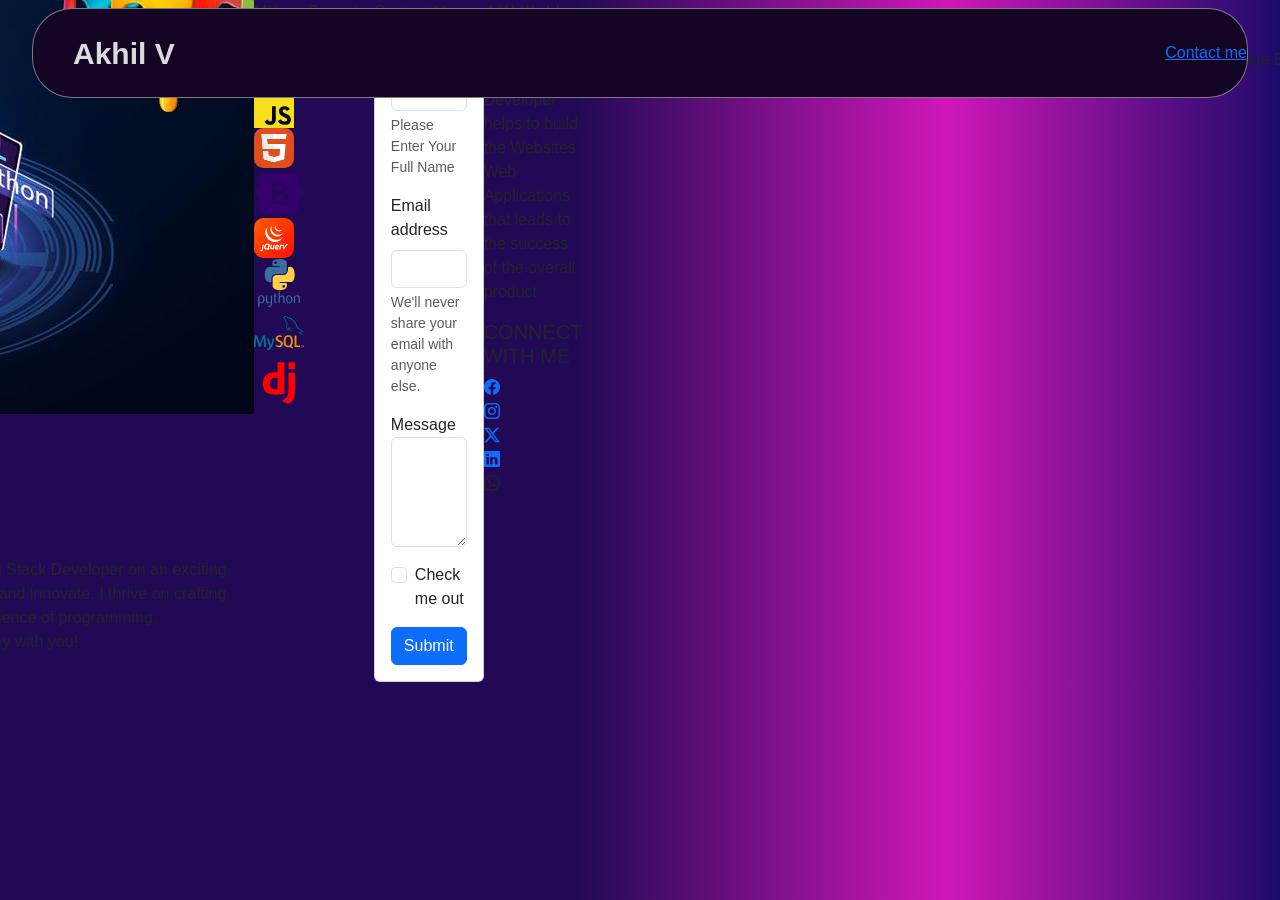
==== commit 6d67a136: "last-section" ====
--- a/index_responsive.html
+++ b/index_responsive.html
@@ -2,197 +2,391 @@
 <html lang="en">
 
 <head>
-    <meta charset="utf-8">
-    <meta name="viewport" content="width=device-width, initial-scale=1">
-    <title>Akhil V Nair</title>
-    <link rel="stylesheet" href="style_responsive.css">
-    <link href="https://cdn.jsdelivr.net/npm/bootstrap@5.3.3/dist/css/bootstrap.min.css" rel="stylesheet"
-        integrity="sha384-QWTKZyjpPEjISv5WaRU9OFeRpok6YctnYmDr5pNlyT2bRjXh0JMhjY6hW+ALEwIH" crossorigin="anonymous">
-    <link href="https://unpkg.com/aos@2.3.1/dist/aos.css" rel="stylesheet">
-    <link rel="stylesheet" href="https://cdn.jsdelivr.net/npm/bootstrap-icons@1.11.1/font/bootstrap-icons.css"
-        integrity="sha384-4LISF5TTJX/fLmGSxO53rV4miRxdg84mZsxmO8Rx5jGtp/LbrixFETvWa5a6sESd" crossorigin="anonymous">
-    <link href="https://cdn.jsdelivr.net/npm/bootstrap@5.3.3/dist/css/bootstrap.min.css" rel="stylesheet"
-        integrity="sha384-QWTKZyjpPEjISv5WaRU9OFeRpok6YctnYmDr5pNlyT2bRjXh0JMhjY6hW+ALEwIH" crossorigin="anonymous">
-    <script src="https://code.jquery.com/jquery-3.7.1.min.js"></script>
+  <meta charset="utf-8">
+  <meta name="viewport" content="width=device-width, initial-scale=1">
+  <title>Akhil V Nair</title>
+  <link rel="stylesheet" href="style_responsive.css">
+  <link href="https://cdn.jsdelivr.net/npm/bootstrap@5.3.3/dist/css/bootstrap.min.css" rel="stylesheet"
+    integrity="sha384-QWTKZyjpPEjISv5WaRU9OFeRpok6YctnYmDr5pNlyT2bRjXh0JMhjY6hW+ALEwIH" crossorigin="anonymous">
+  <!-- <link href="https://unpkg.com/aos@2.3.1/dist/aos.css" rel="stylesheet"> -->
+  <link rel="stylesheet" href="https://cdn.jsdelivr.net/npm/bootstrap-icons@1.11.1/font/bootstrap-icons.css"
+    integrity="sha384-4LISF5TTJX/fLmGSxO53rV4miRxdg84mZsxmO8Rx5jGtp/LbrixFETvWa5a6sESd" crossorigin="anonymous">
+
+  <script src="https://code.jquery.com/jquery-3.7.1.min.js"></script>
 
 </head>
 
 <body>
-    <!-- Navigation Bar -->
-    <nav class="custom-nav">
-        <div class="brand">
-            Akhil V
-        </div>
-        <div class="menu-item collapse navbar-collapse" id="navbarNavAltMarkup">
-
-            <a class="custom-nav-item nav-link" href="#home">
-                <span>Home</span>
-            </a>
-            <a class="custom-nav-item nav-link" href="#about">
-                <span>About</span>
-            </a>
-            <a class="custom-nav-item nav-link" href="#skills">
-                <span>Skills</span>
-            </a>
-            <a class="custom-nav-item nav-link" href="#project">
-                <span>Project</span>
-            </a>
-
-
-        </div>
-        <a class="contact-button prevent-select" href="#contact" id="contactme">
-            Contact me
-        </a>
-    </nav>
-    <!-- End Navigation Bar -->
-
-
-
-
-
-
-
-
-    <!-- Home Section -->
-    <div class="home-section"  id="home" >
-        <div class="left-section">
-          <div class="text1">
-            FULL-STACK-WEB-DEVELOPER
-          </div>
-          <div class="text2">
-            Akhil V Nair
-          </div>
-          <div class="text3">
-            I'm a full-stack-web-developer<br> and I work<br>remotely from India
-          </div>
-          <div class="cv-svg">
-            <svg class="cv-button" height="100" width="100" xmlns="http://www.w3.org/2000/svg">
-        
-                <circle r="32.5" cx="32.5" cy="32.5" fill="rgba(251, 62, 226, 0.3)" />
-                <circle r="27.5" cx="32.5" cy="32.5" fill="rgba(251, 62, 226, 0.3)" />
-                <circle r="22.5" cx="32.5" cy="32.5" fill="rgba(251, 62, 226, 1)" />
-                <text x="21" y="30" fill="white">CV</text>
-                <svg x="25" y="36" xmlns="http://www.w3.org/2000/svg" width="0.8em" height="0.8em" viewBox="0 0 24 24">
-                    <g fill="none" stroke="#ffffff" stroke-linecap="round" stroke-width="1.5">
-                        <path stroke-dasharray="1.5 3" stroke-dashoffset="3" d="M12 1.5C16.9706 1.5 21 5.51472 21 9.75C21 13.9853 16.9706 18 12 18">
-                            <animate attributeName="stroke-dashoffset" dur="0.6s" repeatCount="indefinite" values="3;0" />
-                        </path>
-                        <path stroke-dasharray="15" stroke-dashoffset="15" d="M12 18C7.02944 18 3 13.9853 3 9.75C3 5.51472 7.02944 1.5 12 1.5">
-                            <animate fill="freeze" attributeName="stroke-dashoffset" begin="0.1s" dur="0.3s" values="15;0" />
-                        </path>
-                        <path stroke-dasharray="5" stroke-dashoffset="5" d="M12 6v5.625">
-                            <animate fill="freeze" attributeName="stroke-dashoffset" begin="0.5s" dur="0.2s" values="5;0" />
-                        </path>
-                        <path stroke-dasharray="3" stroke-dashoffset="3" d="M12 11.625l2.1875 -2.1875M12 11.625l-2.1875 -2.1875">
-                            <animate fill="freeze" attributeName="stroke-dashoffset" begin="0.7s" dur="0.2s" values="3;0" />
-                        </path>
-                    </g>
-                </svg>
-            </svg>
-        </div>
-        
-        </div>
-    
-        <div class="right-section">
-    
-          <div class="social">
-            <div>
-            <a href="https://www.facebook.com/akhilvnair.aswin" target="_blank"><i class="bi bi-facebook"></i></a>
-              
-            </div>
-        
-            <div>
-              <a href="https://www.instagram.com/_m_r_250__/"target="_blank"> <i class="bi bi-instagram"></i></a>
-            </div>
-            <div> 
-              <a href="https://x.com/akhilv2766"target="_blank"><i class="bi bi-twitter-x"></i> </a>
-            </div>
-            <div>
-             <a href="https://www.linkedin.com/in/akhil-v-201976316/" target="_blank"> <i class="bi bi-linkedin"></i></a>
-            </div>
-            <div>
-              <i class="bi bi-whatsapp"></i>
-            </div>
-          </div>
-        </div>
-      </div>
-      <!----------------------------------------------------------- End home Section --------------------------------------------------------------------------------------------------->
-       <!---------------------------------------------------------- about-section ----------------------------------------------- -->
-       <div class="about-section">
-        <div class="left-section1">
-          <div><img class="about-img" src="./about.jpg" alt=""></div>
-          
-          <div class="text4" >
-            
-            About<br>Me
-          </div>
-        </div>
-        <div class="right-section1">
-          <div class="arrow">
-            <svg xmlns="http://www.w3.org/2000/svg" width="6em" height="6em" viewBox="0 0 16 16"><path fill="#bf3b95" d="M8.6 3.5L12.1 7H0v2h12.1l-3.5 3.5l1.4 1.4L16 8l-6-5.9z"/></svg>
-          </div>
-          <div class="aboutme">
-            Welcome to my corner of the web! I'm Akhil V Nair, a passionate Full Stack Developer on an exciting journey in the world of technology. As a fresh mind eager to explore and innovate, I thrive on crafting seamless digital experiences that marry the art of design with the science of programming.
-           <br> Thank you for visiting, and I look forward to embarking on this journey with you!
-        </div>
-        <div class="contact">
-          Contact Me
-        </div>
-    
-        </div>
-      </div>
-      <!--================================================== SKILL-SECTION========================================================================================================= -->
-      <div class="skill-section">
-        <div class="skill-section-item-1">
-          <div class="main-heading1">
-            MY SKILLS
-      </div>
-      <div class="skill-section-item-2">  
+  <!-- Navigation Bar -->
+  <nav class="custom-nav">
+    <div class="brand">
+      Akhil V
+    </div>
+    <div class="menu-item collapse navbar-collapse" id="navbarNavAltMarkup">
+
+      <a class="custom-nav-item nav-link" href="#home">
+        <span>Home</span>
+      </a>
+      <a class="custom-nav-item nav-link" href="#about">
+        <span>About</span>
+      </a>
+      <a class="custom-nav-item nav-link" href="#skills">
+        <span>Skills</span>
+      </a>
+      <a class="custom-nav-item nav-link" href="#project">
+        <span>Project</span>
+      </a>
+
+
+    </div>
+    <a class="contact-button prevent-select" href="#contact" id="contactme">
+      Contact me
+    </a>
+  </nav>
+  <!-- End Navigation Bar -->
+
+
+
+
+
+
+
+
+  <!-- Home Section -->
+  <div class="home-section" id="home">
+    <div class="left-section">
+      <div class="text1">
+        FULL-STACK-WEB-DEVELOPER
+      </div>
+      <div class="text2">
+        Akhil V Nair
+      </div>
+      <div class="text3">
+        I'm a full-stack-web-developer<br> and I work<br>remotely from India
+      </div>
+      <div class="cv-svg">
+        <svg class="cv-button" height="100" width="100" xmlns="http://www.w3.org/2000/svg">
+
+          <circle r="32.5" cx="32.5" cy="32.5" fill="rgba(251, 62, 226, 0.3)" />
+          <circle r="27.5" cx="32.5" cy="32.5" fill="rgba(251, 62, 226, 0.3)" />
+          <circle r="22.5" cx="32.5" cy="32.5" fill="rgba(251, 62, 226, 1)" />
+          <text x="21" y="30" fill="white">CV</text>
+          <svg x="25" y="36" xmlns="http://www.w3.org/2000/svg" width="0.8em" height="0.8em" viewBox="0 0 24 24">
+            <g fill="none" stroke="#ffffff" stroke-linecap="round" stroke-width="1.5">
+              <path stroke-dasharray="1.5 3" stroke-dashoffset="3"
+                d="M12 1.5C16.9706 1.5 21 5.51472 21 9.75C21 13.9853 16.9706 18 12 18">
+                <animate attributeName="stroke-dashoffset" dur="0.6s" repeatCount="indefinite" values="3;0" />
+              </path>
+              <path stroke-dasharray="15" stroke-dashoffset="15"
+                d="M12 18C7.02944 18 3 13.9853 3 9.75C3 5.51472 7.02944 1.5 12 1.5">
+                <animate fill="freeze" attributeName="stroke-dashoffset" begin="0.1s" dur="0.3s" values="15;0" />
+              </path>
+              <path stroke-dasharray="5" stroke-dashoffset="5" d="M12 6v5.625">
+                <animate fill="freeze" attributeName="stroke-dashoffset" begin="0.5s" dur="0.2s" values="5;0" />
+              </path>
+              <path stroke-dasharray="3" stroke-dashoffset="3" d="M12 11.625l2.1875 -2.1875M12 11.625l-2.1875 -2.1875">
+                <animate fill="freeze" attributeName="stroke-dashoffset" begin="0.7s" dur="0.2s" values="3;0" />
+              </path>
+            </g>
+          </svg>
+        </svg>
+      </div>
+
+    </div>
+
+    <div class="right-section">
+
+      <div class="social">
+        <div>
+          <a href="https://www.facebook.com/akhilvnair.aswin" target="_blank"><i class="bi bi-facebook"></i></a>
+
+        </div>
+
+        <div>
+          <a href="https://www.instagram.com/_m_r_250__/" target="_blank"> <i class="bi bi-instagram"></i></a>
+        </div>
+        <div>
+          <a href="https://x.com/akhilv2766" target="_blank"><i class="bi bi-twitter-x"></i> </a>
+        </div>
+        <div>
+          <a href="https://www.linkedin.com/in/akhil-v-201976316/" target="_blank"> <i class="bi bi-linkedin"></i></a>
+        </div>
+        <div>
+          <i class="bi bi-whatsapp"></i>
+        </div>
+      </div>
+    </div>
+  </div>
+  <!----------------------------------------------------------- End home Section --------------------------------------------------------------------------------------------------->
+  <!---------------------------------------------------------- about-section ----------------------------------------------- -->
+  <div class="about-section">
+    <div class="left-section1">
+      <div><img class="about-img" src="./about.jpg" alt=""></div>
+
+      <div class="text4">
+
+        About<br>Me
+      </div>
+    </div>
+    <div class="right-section1">
+      <div class="arrow">
+        <svg xmlns="http://www.w3.org/2000/svg" width="6em" height="6em" viewBox="0 0 16 16">
+          <path fill="#bf3b95" d="M8.6 3.5L12.1 7H0v2h12.1l-3.5 3.5l1.4 1.4L16 8l-6-5.9z" />
+        </svg>
+      </div>
+      <div class="aboutme">
+        Welcome to my corner of the web! I'm Akhil V Nair, a passionate Full Stack Developer on an exciting journey in
+        the world of technology. As a fresh mind eager to explore and innovate, I thrive on crafting seamless digital
+        experiences that marry the art of design with the science of programming.
+        <br> Thank you for visiting, and I look forward to embarking on this journey with you!
+      </div>
+      <div class="contact">
+        Contact Me
+      </div>
+
+    </div>
+  </div>
+  <!--================================================== SKILL-SECTION========================================================================================================= -->
+  <div class="skill-section">
+    <div class="skill-section-item-1">
+      <div class="main-heading1">
+        MY SKILLS
+      </div>
+      <div class="skill-section-item-2">
         <div class="logo-section-1">
           <div class="logo-1 logo">
-           <svg class="css-logo" xmlns="http://www.w3.org/2000/svg" width="40px" height="40px" viewBox="0 0 256 256"><g fill="none"><rect width="256" height="256" fill="#0277bd" rx="60"/><path fill="#ebebeb" d="m53.753 102.651l2.862 31.942h71.481v-31.942zM128.095 38H48l2.904 31.942h77.191zm0 180.841v-33.233l-.14.037l-35.574-9.605l-2.274-25.476H58.042l4.475 50.154l65.431 18.164z"/><path fill="#fff" d="m167.318 134.593l-3.708 41.426l-35.625 9.616v33.231l65.483-18.148l.48-5.397l7.506-84.092l.779-8.578L208 38h-80.015v31.942h45.009l-2.906 32.709h-42.103v31.942z"/></g></svg>
+            <svg class="css-logo" xmlns="http://www.w3.org/2000/svg" width="40px" height="40px" viewBox="0 0 256 256">
+              <g fill="none">
+                <rect width="256" height="256" fill="#0277bd" rx="60" />
+                <path fill="#ebebeb"
+                  d="m53.753 102.651l2.862 31.942h71.481v-31.942zM128.095 38H48l2.904 31.942h77.191zm0 180.841v-33.233l-.14.037l-35.574-9.605l-2.274-25.476H58.042l4.475 50.154l65.431 18.164z" />
+                <path fill="#fff"
+                  d="m167.318 134.593l-3.708 41.426l-35.625 9.616v33.231l65.483-18.148l.48-5.397l7.506-84.092l.779-8.578L208 38h-80.015v31.942h45.009l-2.906 32.709h-42.103v31.942z" />
+              </g>
+            </svg>
           </div>
           <div class="logo-2 logo">
-           <svg xmlns="http://www.w3.org/2000/svg" width="40px" height="40px" viewBox="0 0 256 256"><path fill="#f7df1e" d="M0 0h256v256H0z"/><path d="m67.312 213.932l19.59-11.856c3.78 6.701 7.218 12.371 15.465 12.371c7.905 0 12.89-3.092 12.89-15.12v-81.798h24.057v82.138c0 24.917-14.606 36.259-35.916 36.259c-19.245 0-30.416-9.967-36.087-21.996m85.07-2.576l19.588-11.341c5.157 8.421 11.859 14.607 23.715 14.607c9.969 0 16.325-4.984 16.325-11.858c0-8.248-6.53-11.17-17.528-15.98l-6.013-2.58c-17.357-7.387-28.87-16.667-28.87-36.257c0-18.044 13.747-31.792 35.228-31.792c15.294 0 26.292 5.328 34.196 19.247l-18.732 12.03c-4.125-7.389-8.591-10.31-15.465-10.31c-7.046 0-11.514 4.468-11.514 10.31c0 7.217 4.468 10.14 14.778 14.608l6.014 2.577c20.45 8.765 31.963 17.7 31.963 37.804c0 21.654-17.012 33.51-39.867 33.51c-22.339 0-36.774-10.654-43.819-24.574"/></svg>
-          </div> 
+            <svg xmlns="http://www.w3.org/2000/svg" width="40px" height="40px" viewBox="0 0 256 256">
+              <path fill="#f7df1e" d="M0 0h256v256H0z" />
+              <path
+                d="m67.312 213.932l19.59-11.856c3.78 6.701 7.218 12.371 15.465 12.371c7.905 0 12.89-3.092 12.89-15.12v-81.798h24.057v82.138c0 24.917-14.606 36.259-35.916 36.259c-19.245 0-30.416-9.967-36.087-21.996m85.07-2.576l19.588-11.341c5.157 8.421 11.859 14.607 23.715 14.607c9.969 0 16.325-4.984 16.325-11.858c0-8.248-6.53-11.17-17.528-15.98l-6.013-2.58c-17.357-7.387-28.87-16.667-28.87-36.257c0-18.044 13.747-31.792 35.228-31.792c15.294 0 26.292 5.328 34.196 19.247l-18.732 12.03c-4.125-7.389-8.591-10.31-15.465-10.31c-7.046 0-11.514 4.468-11.514 10.31c0 7.217 4.468 10.14 14.778 14.608l6.014 2.577c20.45 8.765 31.963 17.7 31.963 37.804c0 21.654-17.012 33.51-39.867 33.51c-22.339 0-36.774-10.654-43.819-24.574" />
+            </svg>
+          </div>
           <div class="log-3 logo">
-            <svg xmlns="http://www.w3.org/2000/svg" width="40px" height="40px" viewBox="0 0 256 256"><g fill="none"><rect width="256" height="256" fill="#e14e1d" rx="60"/><path fill="#fff" d="m48 38l8.61 96.593h110.71l-3.715 41.43l-35.646 9.638l-35.579-9.624l-2.379-26.602H57.94l4.585 51.281l65.427 18.172l65.51-18.172l8.783-98.061H85.824l-2.923-32.71h122.238L208 38z"/><path fill="#ebebeb" d="M128 38H48l8.61 96.593H128v-31.938H85.824l-2.923-32.71H128zm0 147.647l-.041.014l-35.579-9.624l-2.379-26.602H57.94l4.585 51.281l65.427 18.172l.049-.014z"/></g></svg>
-           </div>
+            <svg xmlns="http://www.w3.org/2000/svg" width="40px" height="40px" viewBox="0 0 256 256">
+              <g fill="none">
+                <rect width="256" height="256" fill="#e14e1d" rx="60" />
+                <path fill="#fff"
+                  d="m48 38l8.61 96.593h110.71l-3.715 41.43l-35.646 9.638l-35.579-9.624l-2.379-26.602H57.94l4.585 51.281l65.427 18.172l65.51-18.172l8.783-98.061H85.824l-2.923-32.71h122.238L208 38z" />
+                <path fill="#ebebeb"
+                  d="M128 38H48l8.61 96.593H128v-31.938H85.824l-2.923-32.71H128zm0 147.647l-.041.014l-35.579-9.624l-2.379-26.602H57.94l4.585 51.281l65.427 18.172l.049-.014z" />
+              </g>
+            </svg>
+          </div>
           <div class="logo-4 logo">
-           <svg xmlns="http://www.w3.org/2000/svg" width="50px" height="50px" viewBox="0 0 256 204"><path fill="#35006d" d="M53.172 0C38.565 0 27.756 12.785 28.24 26.65c.465 13.32-.139 30.573-4.482 44.642C19.402 85.402 12.034 94.34 0 95.488v12.956c12.034 1.148 19.402 10.086 23.758 24.197c4.343 14.069 4.947 31.32 4.482 44.641c-.484 13.863 10.325 26.65 24.934 26.65h149.673c14.608 0 25.414-12.785 24.93-26.65c-.464-13.32.139-30.572 4.482-44.641c4.359-14.11 11.707-23.05 23.741-24.197V95.488c-12.034-1.148-19.382-10.086-23.74-24.196c-4.344-14.067-4.947-31.321-4.483-44.642C228.261 12.787 217.455 0 202.847 0H53.17zM173.56 125.533c0 19.092-14.24 30.67-37.872 30.67h-40.23a4.34 4.34 0 0 1-4.338-4.339V52.068a4.34 4.34 0 0 1 4.339-4.34h39.999c19.705 0 32.637 10.675 32.637 27.063c0 11.503-8.7 21.801-19.783 23.604v.601c15.089 1.655 25.248 12.104 25.248 26.537m-42.26-64.05h-22.937v32.4h19.32c14.934 0 23.17-6.014 23.17-16.764c0-10.073-7.082-15.636-19.552-15.636m-22.937 45.256v35.705h23.782c15.548 0 23.786-6.239 23.786-17.965c0-11.728-8.467-17.742-24.786-17.742h-22.782z"/></svg>
-          </div>
-
-       </div>
-       <div class="logo-section-2">
-        <div class="log-5 logo">
-         <svg xmlns="http://www.w3.org/2000/svg" width="40px" height="40px" viewBox="0 0 256 256"><g fill="none"><rect width="256" height="256" fill="url(#skillIconsJquery0)" rx="60"/><path fill="#fff" d="M79.238 68.74c-9.986 14.618-8.742 33.633-1.134 49.146l.56 1.105l.378.7c.07.136.15.27.223.402c.132.246.264.482.378.724l.728 1.272l.415.7l.845 1.346l.378.567c.378.605.805 1.206 1.225 1.799l.034.047c.066.095.14.189.19.284c.362.51.755 1.013 1.133 1.512l.42.544l1.03 1.29l.393.48c.469.565.948 1.123 1.437 1.671l.03.03c.019.024.038.038.057.062c.474.535.96 1.058 1.459 1.569l.469.48l1.166 1.165l.476.461c.524.502 1.057.995 1.597 1.48l.303.264l1.45 1.248l.6.488l1.21.945l.647.501l1.849 1.351c.047.032.088.066.136.098c.434.303.875.596 1.317.889l.571.387l2.064 1.286l.571.327l1.55.884c.283.155.573.303.856.45l1.108.567l.255.125l.454.223l1.757.828l.373.189c.678.301 1.361.59 2.049.867l.499.201l1.933.729l.242.087a65.55 65.55 0 0 0 2.155.719l.52.158c.756.227 1.465.498 2.225.643c48.29 8.99 62.321-29.536 62.321-29.536c-11.781 15.632-32.693 19.752-52.505 15.165c-.751-.189-1.479-.41-2.212-.631l-.552-.189a68.818 68.818 0 0 1-2.128-.705l-.293-.108a66.28 66.28 0 0 1-1.877-.709l-.529-.212a57.21 57.21 0 0 1-2.027-.858l-.404-.181l-1.709-.813l-.491-.242a61.425 61.425 0 0 1-1.324-.686l-.882-.473a49.418 49.418 0 0 1-1.584-.905l-.535-.303a77.475 77.475 0 0 1-2.064-1.285c-.189-.123-.371-.253-.558-.378l-1.469-.994l-.472-.34l-1.389-1.021l-.617-.473l-1.253-.998l-.559-.453l-1.56-1.323a1.623 1.623 0 0 0-.189-.146a71.563 71.563 0 0 1-1.64-1.52l-.462-.453l-1.18-1.176l-.46-.473a58.164 58.164 0 0 1-1.446-1.557c-.023-.027-.05-.051-.072-.076c-.5-.557-.989-1.125-1.467-1.701l-.384-.465l-1.058-1.329l-.388-.491l-1.219-1.654c-11-15.282-14.932-36.358-6.162-53.668zm30.999-12.316c-7.22 10.585-6.829 24.75-1.196 35.944a46.995 46.995 0 0 0 3.194 5.43c1.082 1.579 2.282 3.46 3.718 4.726c.52.567 1.064 1.134 1.62 1.713c.14.145.284.283.427.429c.54.535 1.092 1.058 1.656 1.567c.023.019.044.041.068.06a50.108 50.108 0 0 0 1.949 1.645l.439.347c.66.52 1.335 1.021 2.022 1.505c.018.015.037.03.057.044c.302.213.614.415.922.619c.148.099.287.203.435.295c.493.323.993.635 1.499.936l.212.125l1.323.756c.155.089.313.166.472.249l.945.488c.048.025.095.043.14.066c.637.321 1.278.624 1.934.917c.14.062.283.119.427.179a47.23 47.23 0 0 0 1.588.656l.68.254c.483.179.968.351 1.456.516l.657.213c.694.221 1.38.497 2.104.62c37.284 6.291 45.894-22.947 45.894-22.947c-7.759 11.379-22.784 16.812-38.821 12.574a40.838 40.838 0 0 1-2.111-.624c-.214-.066-.423-.136-.635-.189a40.96 40.96 0 0 1-1.476-.518l-.668-.253c-.535-.189-1.064-.425-1.587-.652c-.144-.063-.288-.119-.429-.185a36.784 36.784 0 0 1-1.947-.921c-.329-.164-.652-.336-.976-.507l-.563-.294a38.606 38.606 0 0 1-1.234-.709l-.295-.189a48.895 48.895 0 0 1-1.493-.93c-.152-.099-.299-.189-.45-.306l-.968-.652a52.093 52.093 0 0 1-2.015-1.501l-.454-.363c-7.018-5.644-12.583-13.356-15.227-22.102c-2.773-9.073-2.174-19.252 2.646-27.514zm26.066-9.201c-4.257 6.381-4.674 14.305-1.701 21.352c3.115 7.479 9.498 13.348 16.947 16.129c.307.117.615.22.945.327l.409.132c.438.14.875.302 1.327.39c20.588 4.05 26.171-10.76 27.657-12.94c-4.892 7.174-13.112 8.896-23.198 6.403c-.794-.199-1.673-.492-2.458-.767a29.477 29.477 0 0 1-2.897-1.227a29.891 29.891 0 0 1-5.081-3.159c-9.045-6.975-14.653-20.278-8.763-31.112m-48.654 139.93l-1.394 4.945l1.394-4.943zm7.176 10.733l-1.537-.01zm-.378 7.383l-9.21.034zm1.927-7.372l-1.538-.009zm-1.1 6.744l1.607-6.118zm33.892-28.177l-2.987 14.05zm-7.684 0l-2.268 10.497zm7.154-.633h-6.389a.838.838 0 0 0-.782.631l-4.537 20.995a.837.837 0 0 1-.78.629h-4.523c-4.476 0-3.958-3.094-3.025-7.334l.029-.128l.542-2.892l.234-1.191l2.065-10.079a.508.508 0 0 0-.516-.633h-6.559a.833.833 0 0 0-.779.631l-2.955 14.014c-1.625 7.417-1.194 14.491 7.637 14.712l.255.005h13.859a.837.837 0 0 0 .781-.631l5.976-28.1c.076-.347-.157-.631-.51-.631zm25.493 22.329c.356 0 .567.283.516.631l-.62 3.034zm-.724 6.701l.62-3.036zm-.778.638l-11.776.057z"/><path fill="#fff" d="M140.223 189.783c-.005-.333.373-.904.728-.904l-.798-.013c-.378 3.618.07.917.07.917m4.397 11.299h-.123zm12.696-7.394c.356 0 .567.283.516.631l-.722 3.527zm-9.672 7.404h-.026zm-1.569-.012h-.09zm-.478.002h-.151zm-.467 0h-.132zm.873-.002h-.387zm1.617.012l-1.543.005zm8.197-.048l-8.175.05zm.756-.655l.52-2.541zm-11.144.693h-.299h.337zm-.936 0h-.453zm.486 0h-.378zM51.49 189.858l.993-4.4l-1.134 5.028l-.133.631l.276-1.262zm11.882-18.571h-7.018a.846.846 0 0 0-.788.63l-1.331 5.859a.493.493 0 0 0 .503.63h7.073a.84.84 0 0 0 .782-.63l1.286-5.873c.075-.345-.152-.629-.51-.629zm-1.527 9.769l-2.08 9.523zm-20.388 31.556l5.788.046c-1.709 0-4.53-.032-5.79-.047z"/><path fill="#fff" d="m53.456 181.056l-.994 4.4zm7.882-.63h-7.075a.846.846 0 0 0-.788.63l-1.985 8.8l-.276 1.263l-1.89 8.984c-.093.419-.207.834-.34 1.242c0 0-1.323 3.932-3.542 3.888l-2.202-.041a.848.848 0 0 0-.794.616l-1.465 6.167a.493.493 0 0 0 .493.636l5.79.047c5.55 0 8.474-3.076 10.35-11.922l4.253-19.658c.076-.345-.155-.629-.51-.629zm100.486 20.297c-.355 0-.567-.283-.51-.631l5.321-24.924zm7.395-.633l2.155-10.638z"/><path fill="#fff" d="M161.391 200.408c-.043-.174-.018-.6.057-.946l2.525-11.832l-2.661 12.462c-.076.348.155.631.51.631h.647c-.355 0-1.036-.142-1.078-.315m7.41.173c-.193.076-.643.142-.998.142h.646a.833.833 0 0 0 .775-.633l.129-.631c-.07.347-.378 1.045-.567 1.122zm1.493-5.81l.951-4.695zm20.996-17.934l.293 1.21c.082.346-.143.627-.497.629m-21.739 20.783l.945-4.688zm21.654-23.885l.289 1.24zm-19.756 14.502l.261-1.255l1.015-4.754l-1.149 5.383l-.127.624zm-4.523-15.318l-.221 1.039l-2.526 11.833l2.662-12.462l.085-.408z"/><path fill="#fff" d="m191.585 178.047l-.293-1.21l-.434-1.89c-.575-2.231-2.261-3.522-5.924-3.522l-16.861-.011a.83.83 0 0 0-.778.631l-.261 1.235l-.378 1.865l-5.187 24.295c-.076.348-.1.756-.057.945c.044.189.724.316 1.078.316h5.33c.355 0 .803-.065.998-.142c.195-.078.48-.756.567-1.123l2.023-10.007l2.164-10.139a.837.837 0 0 1 .779-.629l16.771-.008c.354 0 .579-.283.497-.629zm21.592-10.95l-1.291.005h-5.368a1.39 1.39 0 0 0-1.01.533l-11.87 17.39c-.2.293-.429.25-.51-.094l-.874-3.832a.848.848 0 0 0-.788-.629h-7.63c-.356 0-.567.278-.469.62l3.402 11.98c.098.34.104.901.019 1.247l-1.512 5.798a.465.465 0 0 0 .073.444a.475.475 0 0 0 .413.181h7.56a.879.879 0 0 0 .806-.624l1.512-5.797c.118-.408.304-.794.548-1.141l19.291-25.58c.214-.284.099-.514-.257-.511l-2.022.014zm-60.63 15.002c-.045.378-.4.662-.756.662h-9.678c-.334 0-.504-.227-.453-.511l.007-.051l.044-.164c.945-2.457 2.807-4.07 6.343-4.07c3.983 0 4.76 1.947 4.49 4.134zm-2.839-11.167c-12.418 0-15.361 7.538-17.011 15.146c-1.652 7.755-1.509 15.008 11.341 15.008h2.037l1.569-.006l8.177-.049a.83.83 0 0 0 .769-.633l1.242-6.071c.072-.348-.16-.632-.516-.632h-11.553c-4.593 0-5.959-1.221-5.457-4.81h18.468a.742.742 0 0 0 .684-.476a.74.74 0 0 0 .045-.161c2.741-10.339 1.955-17.308-9.791-17.308zM91.01 182.058l-.174.618l-1.394 4.944l-1.395 4.941a.907.907 0 0 1-.82.62h-7.384c-5.599 0-6.962-4.379-5.599-10.838c1.361-6.606 4.036-10.714 9.546-11.129c7.53-.567 9.035 4.729 7.22 10.842zm5.062 10.745s3.478-8.449 4.272-13.331c1.077-6.535-2.192-16.01-14.828-16.01c-12.565 0-18.02 9.046-20.1 18.902c-2.08 9.904.646 18.592 13.136 18.524l19.064-.07a.893.893 0 0 0 .808-.628l1.606-6.12a.478.478 0 0 0-.07-.444a.466.466 0 0 0-.412-.184l-3.075-.019c-.302-.002-.473-.196-.439-.453a.688.688 0 0 1 .038-.144z"/><path fill="#fff" d="M158.267 187.15a.423.423 0 1 1-.847 0a.423.423 0 1 1 .847 0"/><defs><linearGradient id="skillIconsJquery0" x1="0" x2="256" y1="0" y2="256" gradientUnits="userSpaceOnUse"><stop stop-color="#ff5c00"/><stop offset="1" stop-color="#ff0f00"/></linearGradient></defs></g></svg>
-        </div>
-        <div class="log-6 logo">
-        <svg xmlns="http://www.w3.org/2000/svg"  width="50px" height="50px"viewBox="0 0 128 128"><g fill-rule="evenodd" clip-rule="evenodd"><path fill="#386f9f" d="M51.834 23.017c3.756 0 7.512.058 11.263-.04c.995-.026 2.78.797 2.7-1.271c-.061-1.683-1.622-1.074-2.568-1.089c-4.237-.067-8.488-.228-12.708.037c-3.003.187-3.888-.953-3.511-3.707c.13-.95.005-1.934.025-2.902c.132-6.446 1.69-8.64 7.942-10.23c6.888-1.75 13.937-1.692 20.806-.184c6.175 1.356 8.74 6.16 8.428 10.604c-.38 5.423-.086 10.893-.091 16.343c-.009 6.853-3.55 10.49-10.459 10.585c-5.69.078-11.387.14-17.074-.018c-6.778-.19-11.75 5.44-11.784 11.82c0 .484.083.984-.013 1.451c-.488 2.343 1.462 6.13-1.022 6.826c-3.78 1.062-8.206 1.062-11.54-2.311c-1.13-1.14-2.082-2.417-2.584-3.893c-2.679-7.865-3.102-15.83-.58-23.818c1.572-4.986 5.848-8.087 11.145-8.176c3.874-.065 7.749-.013 11.623-.013zm6.902-11.12c-.162-1.903-1.185-3.292-3.296-3.35c-2.309-.06-3.502 1.336-3.505 3.608c-.002 2.106 1.145 3.455 3.241 3.516c2.303.067 3.418-1.36 3.56-3.774"/><path fill="#ffcf46" d="M80.824 61.572c-4.24 0-8.482-.037-12.722.03c-.955.012-2.557-.592-2.607 1.041c-.056 1.852 1.663 1.37 2.755 1.381c4.24.053 8.484.098 12.723-.02c2.178-.06 3.067.357 3.23 2.925c.737 11.625-4.308 12.63-13.613 14.745c-5.338 1.213-11.061.57-16.325-1.788c-4.353-1.947-7.024-4.753-6.687-10.007c.334-5.186.39-10.439-.009-15.62c-.48-6.253 3.41-10.852 10.975-10.854c5.09-.001 10.214-.389 15.26.075c7.215.662 12.872-5.592 13.12-12.864c.01-.241-.052-.5.01-.724c.636-2.235-1.626-5.557 1.4-6.686c4.573-1.705 9.73.087 12.066 3.557c2.945 4.369 3.343 9.51 3.819 14.53c.515 5.411-1.003 10.505-3.276 15.386c-1.544 3.31-4.14 4.91-7.757 4.915c-4.12.003-8.239 0-12.36 0zm-1.104 10.8c-.453-2.066-1.385-3.476-3.785-3.535c-2.496-.06-3.14 1.807-3.127 3.474c.014 1.772.508 3.952 3.21 3.748c2.246-.172 3.341-1.563 3.702-3.687"/><path fill="#386f9f" d="M14.129 114.849c0 2.582.117 5-.055 7.397c-.074 1.034 1.066 2.98-1.103 2.978c-1.912 0-2.403-1.522-2.342-3.361c.117-3.51.034-7.027.034-10.54v-7.998c0-4.82 1.293-6.452 5.903-7.45c4.286-.932 7.654.511 9.386 4.263c1.732 3.753 1.866 7.62.133 11.438c-1.708 3.762-4.854 5.166-8.884 4.051c-.918-.25-1.845-.467-3.072-.778m0-9.448c0 1.33.18 2.686-.037 3.98c-.502 2.991 1.408 3.728 3.66 4.26c2.227.526 3.754-.421 4.647-2.383c1.501-3.29 1.753-6.683.613-10.162c-1.012-3.092-3.349-3.454-6.077-3.07c-2.694.383-3.059 2.215-2.824 4.48c.1.955.018 1.93.018 2.895m28.987 9.288c-1.845.48-3.447.992-5.087 1.3c-3.59.671-6.248-1.3-7.183-4.894c-1.16-4.448-.178-8.879-.148-13.317c.013-2.023 1.885-1.234 3.18-2.318c0 4.75.018 8.85-.006 12.947c-.013 2.058.519 3.75 2.465 4.835c2.148 1.198 3.91.057 5.78-.712c1.34-.551 1.173-1.676 1.175-2.746c.01-3.872-.001-7.74.012-11.612c.002-.955-.097-2.122 1.313-2.075c1.257.041 1.804.788 1.783 2.158c-.091 6.407.09 12.823-.17 19.221c-.197 4.838-3.61 7.793-8.52 8.01c-.735.031-1.505.099-1.78-.813c-.419-1.404.718-1.139 1.465-1.378c5.401-1.718 6.107-2.744 5.721-8.606M65.94 98.064c1.429-.675 2.25-1.293 3.153-1.46c5.067-.937 8.95-.58 8.94 6.245c-.007 3.515.002 7.031-.007 10.545c-.002.984.061 1.942-1.406 2.027c-1.547.092-1.887-.793-1.88-2.006c.018-3.387.11-6.774.107-10.16c-.002-2.63-.539-4.958-3.884-4.95c-2.934.005-5.012 2.195-5.027 5.217a900 900 0 0 0 .003 9.814c.003 1.162.028 2.181-1.652 2.085c-1.513-.09-1.327-1.11-1.327-2.049c-.01-8.6.032-17.209-.041-25.815c-.013-1.508.582-2.444 1.92-2.508c1.888-.087 1.023 1.564 1.051 2.392c.123 3.371.05 6.75.05 10.623m15.99 7.711c-.191-6.715 2.994-10.3 8.76-10.092c2.894.106 5.065 1.39 6.466 3.89c2.475 4.422 2.14 8.846-.538 12.987c-1.84 2.844-4.67 4.185-8.12 3.453c-3.402-.72-6.066-3.783-6.548-7.353c-.128-.945-.02-1.924-.02-2.885m13.32.157c-.152-1.172-.125-2.806-.613-4.264c-.667-2-1.883-3.61-4.364-3.72c-2.503-.108-3.752 1.355-4.587 3.38c-1.311 3.179-1.226 6.371.194 9.493c.912 2.011 2.32 3.483 4.76 3.075c2.403-.401 3.821-1.976 4.312-4.313c.223-1.059.187-2.168.298-3.65zm7.007.895c0-1.212-.023-2.422.004-3.628c.056-2.325-.685-4.901 2.45-6.089c3.59-1.356 7.148-2.372 10.762-.273c1.352.786 1.85 2.214 1.864 3.73c.037 4.231-.019 8.464.038 12.695c.02 1.476-.368 2.214-2.027 2.174c-1.818-.043-1.435-1.283-1.423-2.273c.043-3.38.278-6.757.214-10.132c-.084-4.25-2.416-5.983-6.389-4.94c-1.648.434-2.678 1.234-2.597 3.274c.161 3.982.037 7.978.052 11.967c.004 1.156.021 2.18-1.647 2.083c-1.528-.088-1.278-1.145-1.29-2.062c-.028-2.176-.008-4.353-.011-6.526m-43.568-9.424c-.25.296-.46.76-.68.764c-3.964.055-2.864 3.014-2.966 5.209c-.097 2.045 0 4.1-.029 6.151c-.03 2.038.147 3.932 2.627 4.473c.711.154 1.035.564.887 1.274c-.163.784-.788.753-1.407.745c-2.85-.05-4.963-2.065-5.047-5.015c-.086-3.014.031-6.035-.04-9.046c-.037-1.43.706-3.255-1.6-3.822c-.253-.061-.343-.778-.508-1.187c3.076-.965 1.8-3.618 2.222-5.631c.2-.953 1.105-1.214 1.96-1.295c.865-.082.872.618.9 1.203c.114 2.32-1.087 5.425 3.184 5.256c.143-.005.31.562.497.92z"/></g></svg>
-        </div>
-        <div class="log-7 logo">
-          <svg xmlns="http://www.w3.org/2000/svg"width="50px" height="50px" viewBox="0 0 512 349"><path fill="#00758f" d="m152.31 230.297l15.56 50.487c3.496 11.463 4.954 19.465 4.37 24.026q12.765-34.188 17.839-74.513h18.71q-12.069 65.65-31.827 95.41c-10.262 15.289-21.504 22.933-33.746 22.933c-3.264 0-7.288-.986-12.063-2.944v-10.55c2.333.342 5.07.525 8.218.525q8.565-.002 13.816-4.742c4.193-3.849 6.292-8.175 6.292-12.97c0-3.274-1.637-9.993-4.896-20.157l-21.68-67.505zM33.223 199.266l28.5 86.956h.176l28.675-86.956h23.428c5.13 43.124 8.16 82.581 9.09 118.346H103.34q-1.044-50.148-5.768-94.32H97.4l-30.078 94.32H52.28l-29.896-94.32h-.176q-3.325 42.422-4.196 94.32H0c1.164-42.08 4.077-81.525 8.739-118.346z"/><path fill="#f29111" d="M352.498 197.51c30.657 0 45.986 19.586 45.986 58.739c0 21.276-4.61 37.347-13.821 48.204c-1.66 1.984-3.495 3.698-5.427 5.286l21.695 10.727l-.021-.001l-7.703 13.302l-28.253-16.485q-7.026 2.08-15.451 2.08c-15.053 0-26.297-4.387-33.731-13.15c-8.16-9.694-12.238-24.955-12.238-45.757c0-21.156 4.602-37.166 13.816-48.037c8.392-9.944 20.11-14.909 35.148-14.909m-93.88.172c10.957 0 20.92 2.932 29.894 8.775l-4.558 10.157c-7.679-3.264-15.25-4.903-22.716-4.903c-6.058 0-10.726 1.458-13.98 4.392c-3.272 2.908-5.296 6.65-5.296 11.212c0 7.01 4.994 13.089 14.215 18.225a816 816 0 0 1 9.031 5.011l.688.387l.345.194l.689.387l.344.194l.688.388c6.98 3.935 13.548 7.691 13.548 7.691c9.22 6.545 13.816 13.523 13.816 25.016c0 10.037-3.678 18.276-11.01 24.723c-7.337 6.418-17.194 9.636-29.538 9.636c-11.545 0-22.734-3.704-33.572-11.05l5.07-10.166c9.327 4.675 17.767 7.01 25.346 7.01c7.108 0 12.672-1.587 16.697-4.721c4.017-3.157 6.424-7.56 6.424-13.143c0-7.027-4.888-13.034-13.855-18.073a898 898 0 0 1-8.395-4.697l-.687-.389c-1.262-.713-2.533-1.435-3.778-2.142l-.675-.384c-6.055-3.444-11.29-6.453-11.29-6.453c-8.964-6.557-13.459-13.592-13.459-25.184c0-9.587 3.352-17.336 10.046-23.231q10.066-8.862 25.968-8.862m175.895 1.584v103.788h37.238v14.558h-56.124V199.266zm57.93 103.833v2.46h-4.094v12.04h-3.13v-12.04h-4.253v-2.46zm7.56 0l3.931 9.884l3.611-9.884h4.437v14.5h-2.95v-11.035l-4.11 11.035h-2.127l-4.117-11.035h-.158v11.035h-2.791v-14.5zM350.57 212.064c-18.066 0-27.104 14.91-27.104 44.71c0 17.07 2.395 29.448 7.176 37.163c4.428 7.14 11.363 10.703 20.806 10.703c18.066 0 27.103-15.026 27.103-45.064c0-16.831-2.395-29.103-7.17-36.822c-4.433-7.124-11.365-10.69-20.81-10.69"/><path fill="#00758f" d="M303.218 7.333c5.993-14.726 26.948-3.574 35.08 1.57c1.993 1.287 4.279 4.006 6.564 5.011c3.565.14 7.127.419 10.698.568c6.698 1.574 12.972 2.86 18.25 5.866c24.528 14.445 40.495 29.165 55.19 53.479c3.14 5.15 4.709 10.723 7.274 16.296c3.56 8.307 7.56 17.027 11.692 24.882c1.85 3.724 3.281 7.865 5.85 11.01c1.003 1.438 3.852 1.862 5.555 2.721c4.708 2.437 10.412 4.287 14.84 7.147c8.269 5.156 16.264 11.3 23.532 17.59c2.709 2.428 4.555 5.865 7.136 8.433v1.296c-2.291.703-4.574 1.423-6.859 2c-4.991 1.282-9.412.992-14.254 2.275c-2.992.868-6.707 2.013-9.845 2.304l.29.292c1.846 5.275 11.834 9.565 16.402 12.72c5.548 4.004 10.689 8.86 14.827 14.437c1.429 1.423 2.858 2.718 4.28 4.137c.994 1.438 1.274 3.298 2.28 4.58v.434c-1.114-.393-1.915-1.143-2.674-1.927l-.453-.473c-.453-.47-.91-.932-1.431-1.313c-3.148-2.15-6.274-4.722-9.422-6.721c-5.412-3.434-11.689-5.427-17.246-8.874c-3.142-2.001-6.137-4.28-9.132-6.57c-2.715-2.007-5.705-5.861-7.411-8.721c-1.005-1.58-1.143-3.437-2.291-4.58c.205-1.909 1.954-2.476 3.719-2.942l.406-.107c.609-.158 1.205-.316 1.725-.525c7.414-3.148 16.253-4.29 27.667-4.004c-.43-2.866-7.562-6.437-9.839-8.153c-4.57-3.294-9.409-6.731-14.257-9.729c-2.569-1.57-6.996-2.716-9.842-3.999c-3.851-1.574-12.41-3.147-14.544-6.145c-3.625-4.726-6.229-10.363-8.757-16.057l-.688-1.554l-.69-1.553c-2.988-6.857-6.7-14.006-9.695-21.027c-1.566-3.425-2.285-6.431-4-9.716c-10.407-20.158-25.81-37.035-44.485-48.904c-6.137-3.862-12.98-7.436-20.534-9.865c-4.281-1.293-9.419-.578-13.98-1.57h-3.002c-2.562-.722-4.701-3.438-6.7-4.87c-4.415-2.998-8.837-5.011-14.117-7.15c-1.85-.858-7.133-2.856-8.977-1.283c-1.142.287-1.721.718-2.002 1.864c-1.136 1.71-.137 4.286.57 5.863c2.142 4.57 5.134 7.286 7.85 11.148c2.416 3.425 5.417 7.287 7.13 11.011c3.696 8.005 5.417 16.874 8.842 24.878c1.27 3.01 3.279 6.435 5.128 9.15c1.567 2.155 4.416 3.713 5.278 6.441c1.718 2.86-2.572 12.297-3.565 15.294c-3.715 11.727-2.995 28.028 1.283 38.193l.228.536l.228.543c1.562 3.723 3.234 7.732 7.387 8.773c.286-.284 0-.135.567-.284c1.005-7.868 1.288-15.445 4-21.601c1.567-3.849 4.696-6.57 6.841-9.712c1.43.856 1.43 3.437 2.282 5.145c1.856 4.43 3.849 9.287 6.137 13.73c4.696 9.15 9.98 18.021 15.967 26.025c2.005 2.859 4.85 6.006 7.416 8.581c1.143.997 2.423 1.573 3.282 2.856h.28v.432c-4.278-1.577-6.99-6.003-10.402-8.587c-6.424-4.857-14.117-12.151-18.545-19.15c-1.852-4.018-3.854-7.869-5.85-11.867v-.289c-.853 1.142-.567 2.276-.994 4.004c-1.852 7.145-.426 15.296-6.843 17.866c-7.274 3.01-12.7-4.857-14.977-8.432c-7.276-11.866-9.269-31.884-4.138-48.043c1.14-3.577 1.295-7.867 3.285-10.723c-.43-2.582-2.42-3.288-3.571-4.87c-1.996-2.704-3.705-5.854-5.268-8.857c-3.002-5.866-5.138-12.875-7.417-19.166c-1.002-2.569-1.289-5.148-2.288-7.58c-1.704-3.712-4.845-7.436-7.268-10.72c-3.281-4.72-12.837-13.868-8.985-23.168m46.772 28.015c.381.382.841.716 1.317 1.045l.574.394c.765.53 1.506 1.088 1.96 1.848c.72 1.006.854 1.999 1.716 3.007c0 3.437-.996 5.722-3.007 7.146c0 0-.137.15-.278.29c-1.14-2.291-2.139-4.57-3.287-6.859c-1.414-1.998-3.413-3.583-4.565-5.866h-.277v-.287c1.721-.425 3.428-.718 5.847-.718"/></svg>
-        </div>
-        <div class="log-8 logo">
-          <svg xmlns="http://www.w3.org/2000/svg" width="50px" height="50px" viewBox="0 0 24 24"><path fill="#ff0000" d="M7.533 12.249c-.011 1.985 1.445 3.168 3.768 2.63V9.618c-2.352-.716-3.758.733-3.768 2.631m3.839-10.238h3.199v15.143c-3.066.501-6.004.819-8.104-.355c-2.705-1.513-2.923-6.319-.782-8.46c1.085-1.085 3.271-1.85 5.616-1.351V2.225c-.006-.101-.012-.202.071-.214m8.389 3.342h-3.199V2.011h3.199z"/><path fill="#ff0000" d="M19.761 7.044c-.003 2.356-.003 4.048-.003 6.911c-.136 2.813-.104 5.052-1.135 6.398c-.203.266-.634.652-.995.924c-.303.228-.881.691-1.208.711c-.331.021-1.18-.459-1.564-.64c-.505-.237-.971-.553-1.493-.71c1.218-.754 2.372-1.32 2.844-2.844c.41-1.326.355-3.247.355-5.119c0-1.849.009-3.998.009-5.63z"/></svg>
-        </div>
-      </div>
+            <svg xmlns="http://www.w3.org/2000/svg" width="50px" height="50px" viewBox="0 0 256 204">
+              <path fill="#35006d"
+                d="M53.172 0C38.565 0 27.756 12.785 28.24 26.65c.465 13.32-.139 30.573-4.482 44.642C19.402 85.402 12.034 94.34 0 95.488v12.956c12.034 1.148 19.402 10.086 23.758 24.197c4.343 14.069 4.947 31.32 4.482 44.641c-.484 13.863 10.325 26.65 24.934 26.65h149.673c14.608 0 25.414-12.785 24.93-26.65c-.464-13.32.139-30.572 4.482-44.641c4.359-14.11 11.707-23.05 23.741-24.197V95.488c-12.034-1.148-19.382-10.086-23.74-24.196c-4.344-14.067-4.947-31.321-4.483-44.642C228.261 12.787 217.455 0 202.847 0H53.17zM173.56 125.533c0 19.092-14.24 30.67-37.872 30.67h-40.23a4.34 4.34 0 0 1-4.338-4.339V52.068a4.34 4.34 0 0 1 4.339-4.34h39.999c19.705 0 32.637 10.675 32.637 27.063c0 11.503-8.7 21.801-19.783 23.604v.601c15.089 1.655 25.248 12.104 25.248 26.537m-42.26-64.05h-22.937v32.4h19.32c14.934 0 23.17-6.014 23.17-16.764c0-10.073-7.082-15.636-19.552-15.636m-22.937 45.256v35.705h23.782c15.548 0 23.786-6.239 23.786-17.965c0-11.728-8.467-17.742-24.786-17.742h-22.782z" />
+            </svg>
+          </div>
+
+        </div>
+        <div class="logo-section-2">
+          <div class="log-5 logo">
+            <svg xmlns="http://www.w3.org/2000/svg" width="40px" height="40px" viewBox="0 0 256 256">
+              <g fill="none">
+                <rect width="256" height="256" fill="url(#skillIconsJquery0)" rx="60" />
+                <path fill="#fff"
+                  d="M79.238 68.74c-9.986 14.618-8.742 33.633-1.134 49.146l.56 1.105l.378.7c.07.136.15.27.223.402c.132.246.264.482.378.724l.728 1.272l.415.7l.845 1.346l.378.567c.378.605.805 1.206 1.225 1.799l.034.047c.066.095.14.189.19.284c.362.51.755 1.013 1.133 1.512l.42.544l1.03 1.29l.393.48c.469.565.948 1.123 1.437 1.671l.03.03c.019.024.038.038.057.062c.474.535.96 1.058 1.459 1.569l.469.48l1.166 1.165l.476.461c.524.502 1.057.995 1.597 1.48l.303.264l1.45 1.248l.6.488l1.21.945l.647.501l1.849 1.351c.047.032.088.066.136.098c.434.303.875.596 1.317.889l.571.387l2.064 1.286l.571.327l1.55.884c.283.155.573.303.856.45l1.108.567l.255.125l.454.223l1.757.828l.373.189c.678.301 1.361.59 2.049.867l.499.201l1.933.729l.242.087a65.55 65.55 0 0 0 2.155.719l.52.158c.756.227 1.465.498 2.225.643c48.29 8.99 62.321-29.536 62.321-29.536c-11.781 15.632-32.693 19.752-52.505 15.165c-.751-.189-1.479-.41-2.212-.631l-.552-.189a68.818 68.818 0 0 1-2.128-.705l-.293-.108a66.28 66.28 0 0 1-1.877-.709l-.529-.212a57.21 57.21 0 0 1-2.027-.858l-.404-.181l-1.709-.813l-.491-.242a61.425 61.425 0 0 1-1.324-.686l-.882-.473a49.418 49.418 0 0 1-1.584-.905l-.535-.303a77.475 77.475 0 0 1-2.064-1.285c-.189-.123-.371-.253-.558-.378l-1.469-.994l-.472-.34l-1.389-1.021l-.617-.473l-1.253-.998l-.559-.453l-1.56-1.323a1.623 1.623 0 0 0-.189-.146a71.563 71.563 0 0 1-1.64-1.52l-.462-.453l-1.18-1.176l-.46-.473a58.164 58.164 0 0 1-1.446-1.557c-.023-.027-.05-.051-.072-.076c-.5-.557-.989-1.125-1.467-1.701l-.384-.465l-1.058-1.329l-.388-.491l-1.219-1.654c-11-15.282-14.932-36.358-6.162-53.668zm30.999-12.316c-7.22 10.585-6.829 24.75-1.196 35.944a46.995 46.995 0 0 0 3.194 5.43c1.082 1.579 2.282 3.46 3.718 4.726c.52.567 1.064 1.134 1.62 1.713c.14.145.284.283.427.429c.54.535 1.092 1.058 1.656 1.567c.023.019.044.041.068.06a50.108 50.108 0 0 0 1.949 1.645l.439.347c.66.52 1.335 1.021 2.022 1.505c.018.015.037.03.057.044c.302.213.614.415.922.619c.148.099.287.203.435.295c.493.323.993.635 1.499.936l.212.125l1.323.756c.155.089.313.166.472.249l.945.488c.048.025.095.043.14.066c.637.321 1.278.624 1.934.917c.14.062.283.119.427.179a47.23 47.23 0 0 0 1.588.656l.68.254c.483.179.968.351 1.456.516l.657.213c.694.221 1.38.497 2.104.62c37.284 6.291 45.894-22.947 45.894-22.947c-7.759 11.379-22.784 16.812-38.821 12.574a40.838 40.838 0 0 1-2.111-.624c-.214-.066-.423-.136-.635-.189a40.96 40.96 0 0 1-1.476-.518l-.668-.253c-.535-.189-1.064-.425-1.587-.652c-.144-.063-.288-.119-.429-.185a36.784 36.784 0 0 1-1.947-.921c-.329-.164-.652-.336-.976-.507l-.563-.294a38.606 38.606 0 0 1-1.234-.709l-.295-.189a48.895 48.895 0 0 1-1.493-.93c-.152-.099-.299-.189-.45-.306l-.968-.652a52.093 52.093 0 0 1-2.015-1.501l-.454-.363c-7.018-5.644-12.583-13.356-15.227-22.102c-2.773-9.073-2.174-19.252 2.646-27.514zm26.066-9.201c-4.257 6.381-4.674 14.305-1.701 21.352c3.115 7.479 9.498 13.348 16.947 16.129c.307.117.615.22.945.327l.409.132c.438.14.875.302 1.327.39c20.588 4.05 26.171-10.76 27.657-12.94c-4.892 7.174-13.112 8.896-23.198 6.403c-.794-.199-1.673-.492-2.458-.767a29.477 29.477 0 0 1-2.897-1.227a29.891 29.891 0 0 1-5.081-3.159c-9.045-6.975-14.653-20.278-8.763-31.112m-48.654 139.93l-1.394 4.945l1.394-4.943zm7.176 10.733l-1.537-.01zm-.378 7.383l-9.21.034zm1.927-7.372l-1.538-.009zm-1.1 6.744l1.607-6.118zm33.892-28.177l-2.987 14.05zm-7.684 0l-2.268 10.497zm7.154-.633h-6.389a.838.838 0 0 0-.782.631l-4.537 20.995a.837.837 0 0 1-.78.629h-4.523c-4.476 0-3.958-3.094-3.025-7.334l.029-.128l.542-2.892l.234-1.191l2.065-10.079a.508.508 0 0 0-.516-.633h-6.559a.833.833 0 0 0-.779.631l-2.955 14.014c-1.625 7.417-1.194 14.491 7.637 14.712l.255.005h13.859a.837.837 0 0 0 .781-.631l5.976-28.1c.076-.347-.157-.631-.51-.631zm25.493 22.329c.356 0 .567.283.516.631l-.62 3.034zm-.724 6.701l.62-3.036zm-.778.638l-11.776.057z" />
+                <path fill="#fff"
+                  d="M140.223 189.783c-.005-.333.373-.904.728-.904l-.798-.013c-.378 3.618.07.917.07.917m4.397 11.299h-.123zm12.696-7.394c.356 0 .567.283.516.631l-.722 3.527zm-9.672 7.404h-.026zm-1.569-.012h-.09zm-.478.002h-.151zm-.467 0h-.132zm.873-.002h-.387zm1.617.012l-1.543.005zm8.197-.048l-8.175.05zm.756-.655l.52-2.541zm-11.144.693h-.299h.337zm-.936 0h-.453zm.486 0h-.378zM51.49 189.858l.993-4.4l-1.134 5.028l-.133.631l.276-1.262zm11.882-18.571h-7.018a.846.846 0 0 0-.788.63l-1.331 5.859a.493.493 0 0 0 .503.63h7.073a.84.84 0 0 0 .782-.63l1.286-5.873c.075-.345-.152-.629-.51-.629zm-1.527 9.769l-2.08 9.523zm-20.388 31.556l5.788.046c-1.709 0-4.53-.032-5.79-.047z" />
+                <path fill="#fff"
+                  d="m53.456 181.056l-.994 4.4zm7.882-.63h-7.075a.846.846 0 0 0-.788.63l-1.985 8.8l-.276 1.263l-1.89 8.984c-.093.419-.207.834-.34 1.242c0 0-1.323 3.932-3.542 3.888l-2.202-.041a.848.848 0 0 0-.794.616l-1.465 6.167a.493.493 0 0 0 .493.636l5.79.047c5.55 0 8.474-3.076 10.35-11.922l4.253-19.658c.076-.345-.155-.629-.51-.629zm100.486 20.297c-.355 0-.567-.283-.51-.631l5.321-24.924zm7.395-.633l2.155-10.638z" />
+                <path fill="#fff"
+                  d="M161.391 200.408c-.043-.174-.018-.6.057-.946l2.525-11.832l-2.661 12.462c-.076.348.155.631.51.631h.647c-.355 0-1.036-.142-1.078-.315m7.41.173c-.193.076-.643.142-.998.142h.646a.833.833 0 0 0 .775-.633l.129-.631c-.07.347-.378 1.045-.567 1.122zm1.493-5.81l.951-4.695zm20.996-17.934l.293 1.21c.082.346-.143.627-.497.629m-21.739 20.783l.945-4.688zm21.654-23.885l.289 1.24zm-19.756 14.502l.261-1.255l1.015-4.754l-1.149 5.383l-.127.624zm-4.523-15.318l-.221 1.039l-2.526 11.833l2.662-12.462l.085-.408z" />
+                <path fill="#fff"
+                  d="m191.585 178.047l-.293-1.21l-.434-1.89c-.575-2.231-2.261-3.522-5.924-3.522l-16.861-.011a.83.83 0 0 0-.778.631l-.261 1.235l-.378 1.865l-5.187 24.295c-.076.348-.1.756-.057.945c.044.189.724.316 1.078.316h5.33c.355 0 .803-.065.998-.142c.195-.078.48-.756.567-1.123l2.023-10.007l2.164-10.139a.837.837 0 0 1 .779-.629l16.771-.008c.354 0 .579-.283.497-.629zm21.592-10.95l-1.291.005h-5.368a1.39 1.39 0 0 0-1.01.533l-11.87 17.39c-.2.293-.429.25-.51-.094l-.874-3.832a.848.848 0 0 0-.788-.629h-7.63c-.356 0-.567.278-.469.62l3.402 11.98c.098.34.104.901.019 1.247l-1.512 5.798a.465.465 0 0 0 .073.444a.475.475 0 0 0 .413.181h7.56a.879.879 0 0 0 .806-.624l1.512-5.797c.118-.408.304-.794.548-1.141l19.291-25.58c.214-.284.099-.514-.257-.511l-2.022.014zm-60.63 15.002c-.045.378-.4.662-.756.662h-9.678c-.334 0-.504-.227-.453-.511l.007-.051l.044-.164c.945-2.457 2.807-4.07 6.343-4.07c3.983 0 4.76 1.947 4.49 4.134zm-2.839-11.167c-12.418 0-15.361 7.538-17.011 15.146c-1.652 7.755-1.509 15.008 11.341 15.008h2.037l1.569-.006l8.177-.049a.83.83 0 0 0 .769-.633l1.242-6.071c.072-.348-.16-.632-.516-.632h-11.553c-4.593 0-5.959-1.221-5.457-4.81h18.468a.742.742 0 0 0 .684-.476a.74.74 0 0 0 .045-.161c2.741-10.339 1.955-17.308-9.791-17.308zM91.01 182.058l-.174.618l-1.394 4.944l-1.395 4.941a.907.907 0 0 1-.82.62h-7.384c-5.599 0-6.962-4.379-5.599-10.838c1.361-6.606 4.036-10.714 9.546-11.129c7.53-.567 9.035 4.729 7.22 10.842zm5.062 10.745s3.478-8.449 4.272-13.331c1.077-6.535-2.192-16.01-14.828-16.01c-12.565 0-18.02 9.046-20.1 18.902c-2.08 9.904.646 18.592 13.136 18.524l19.064-.07a.893.893 0 0 0 .808-.628l1.606-6.12a.478.478 0 0 0-.07-.444a.466.466 0 0 0-.412-.184l-3.075-.019c-.302-.002-.473-.196-.439-.453a.688.688 0 0 1 .038-.144z" />
+                <path fill="#fff" d="M158.267 187.15a.423.423 0 1 1-.847 0a.423.423 0 1 1 .847 0" />
+                <defs>
+                  <linearGradient id="skillIconsJquery0" x1="0" x2="256" y1="0" y2="256" gradientUnits="userSpaceOnUse">
+                    <stop stop-color="#ff5c00" />
+                    <stop offset="1" stop-color="#ff0f00" />
+                  </linearGradient>
+                </defs>
+              </g>
+            </svg>
+          </div>
+          <div class="log-6 logo">
+            <svg xmlns="http://www.w3.org/2000/svg" width="50px" height="50px" viewBox="0 0 128 128">
+              <g fill-rule="evenodd" clip-rule="evenodd">
+                <path fill="#386f9f"
+                  d="M51.834 23.017c3.756 0 7.512.058 11.263-.04c.995-.026 2.78.797 2.7-1.271c-.061-1.683-1.622-1.074-2.568-1.089c-4.237-.067-8.488-.228-12.708.037c-3.003.187-3.888-.953-3.511-3.707c.13-.95.005-1.934.025-2.902c.132-6.446 1.69-8.64 7.942-10.23c6.888-1.75 13.937-1.692 20.806-.184c6.175 1.356 8.74 6.16 8.428 10.604c-.38 5.423-.086 10.893-.091 16.343c-.009 6.853-3.55 10.49-10.459 10.585c-5.69.078-11.387.14-17.074-.018c-6.778-.19-11.75 5.44-11.784 11.82c0 .484.083.984-.013 1.451c-.488 2.343 1.462 6.13-1.022 6.826c-3.78 1.062-8.206 1.062-11.54-2.311c-1.13-1.14-2.082-2.417-2.584-3.893c-2.679-7.865-3.102-15.83-.58-23.818c1.572-4.986 5.848-8.087 11.145-8.176c3.874-.065 7.749-.013 11.623-.013zm6.902-11.12c-.162-1.903-1.185-3.292-3.296-3.35c-2.309-.06-3.502 1.336-3.505 3.608c-.002 2.106 1.145 3.455 3.241 3.516c2.303.067 3.418-1.36 3.56-3.774" />
+                <path fill="#ffcf46"
+                  d="M80.824 61.572c-4.24 0-8.482-.037-12.722.03c-.955.012-2.557-.592-2.607 1.041c-.056 1.852 1.663 1.37 2.755 1.381c4.24.053 8.484.098 12.723-.02c2.178-.06 3.067.357 3.23 2.925c.737 11.625-4.308 12.63-13.613 14.745c-5.338 1.213-11.061.57-16.325-1.788c-4.353-1.947-7.024-4.753-6.687-10.007c.334-5.186.39-10.439-.009-15.62c-.48-6.253 3.41-10.852 10.975-10.854c5.09-.001 10.214-.389 15.26.075c7.215.662 12.872-5.592 13.12-12.864c.01-.241-.052-.5.01-.724c.636-2.235-1.626-5.557 1.4-6.686c4.573-1.705 9.73.087 12.066 3.557c2.945 4.369 3.343 9.51 3.819 14.53c.515 5.411-1.003 10.505-3.276 15.386c-1.544 3.31-4.14 4.91-7.757 4.915c-4.12.003-8.239 0-12.36 0zm-1.104 10.8c-.453-2.066-1.385-3.476-3.785-3.535c-2.496-.06-3.14 1.807-3.127 3.474c.014 1.772.508 3.952 3.21 3.748c2.246-.172 3.341-1.563 3.702-3.687" />
+                <path fill="#386f9f"
+                  d="M14.129 114.849c0 2.582.117 5-.055 7.397c-.074 1.034 1.066 2.98-1.103 2.978c-1.912 0-2.403-1.522-2.342-3.361c.117-3.51.034-7.027.034-10.54v-7.998c0-4.82 1.293-6.452 5.903-7.45c4.286-.932 7.654.511 9.386 4.263c1.732 3.753 1.866 7.62.133 11.438c-1.708 3.762-4.854 5.166-8.884 4.051c-.918-.25-1.845-.467-3.072-.778m0-9.448c0 1.33.18 2.686-.037 3.98c-.502 2.991 1.408 3.728 3.66 4.26c2.227.526 3.754-.421 4.647-2.383c1.501-3.29 1.753-6.683.613-10.162c-1.012-3.092-3.349-3.454-6.077-3.07c-2.694.383-3.059 2.215-2.824 4.48c.1.955.018 1.93.018 2.895m28.987 9.288c-1.845.48-3.447.992-5.087 1.3c-3.59.671-6.248-1.3-7.183-4.894c-1.16-4.448-.178-8.879-.148-13.317c.013-2.023 1.885-1.234 3.18-2.318c0 4.75.018 8.85-.006 12.947c-.013 2.058.519 3.75 2.465 4.835c2.148 1.198 3.91.057 5.78-.712c1.34-.551 1.173-1.676 1.175-2.746c.01-3.872-.001-7.74.012-11.612c.002-.955-.097-2.122 1.313-2.075c1.257.041 1.804.788 1.783 2.158c-.091 6.407.09 12.823-.17 19.221c-.197 4.838-3.61 7.793-8.52 8.01c-.735.031-1.505.099-1.78-.813c-.419-1.404.718-1.139 1.465-1.378c5.401-1.718 6.107-2.744 5.721-8.606M65.94 98.064c1.429-.675 2.25-1.293 3.153-1.46c5.067-.937 8.95-.58 8.94 6.245c-.007 3.515.002 7.031-.007 10.545c-.002.984.061 1.942-1.406 2.027c-1.547.092-1.887-.793-1.88-2.006c.018-3.387.11-6.774.107-10.16c-.002-2.63-.539-4.958-3.884-4.95c-2.934.005-5.012 2.195-5.027 5.217a900 900 0 0 0 .003 9.814c.003 1.162.028 2.181-1.652 2.085c-1.513-.09-1.327-1.11-1.327-2.049c-.01-8.6.032-17.209-.041-25.815c-.013-1.508.582-2.444 1.92-2.508c1.888-.087 1.023 1.564 1.051 2.392c.123 3.371.05 6.75.05 10.623m15.99 7.711c-.191-6.715 2.994-10.3 8.76-10.092c2.894.106 5.065 1.39 6.466 3.89c2.475 4.422 2.14 8.846-.538 12.987c-1.84 2.844-4.67 4.185-8.12 3.453c-3.402-.72-6.066-3.783-6.548-7.353c-.128-.945-.02-1.924-.02-2.885m13.32.157c-.152-1.172-.125-2.806-.613-4.264c-.667-2-1.883-3.61-4.364-3.72c-2.503-.108-3.752 1.355-4.587 3.38c-1.311 3.179-1.226 6.371.194 9.493c.912 2.011 2.32 3.483 4.76 3.075c2.403-.401 3.821-1.976 4.312-4.313c.223-1.059.187-2.168.298-3.65zm7.007.895c0-1.212-.023-2.422.004-3.628c.056-2.325-.685-4.901 2.45-6.089c3.59-1.356 7.148-2.372 10.762-.273c1.352.786 1.85 2.214 1.864 3.73c.037 4.231-.019 8.464.038 12.695c.02 1.476-.368 2.214-2.027 2.174c-1.818-.043-1.435-1.283-1.423-2.273c.043-3.38.278-6.757.214-10.132c-.084-4.25-2.416-5.983-6.389-4.94c-1.648.434-2.678 1.234-2.597 3.274c.161 3.982.037 7.978.052 11.967c.004 1.156.021 2.18-1.647 2.083c-1.528-.088-1.278-1.145-1.29-2.062c-.028-2.176-.008-4.353-.011-6.526m-43.568-9.424c-.25.296-.46.76-.68.764c-3.964.055-2.864 3.014-2.966 5.209c-.097 2.045 0 4.1-.029 6.151c-.03 2.038.147 3.932 2.627 4.473c.711.154 1.035.564.887 1.274c-.163.784-.788.753-1.407.745c-2.85-.05-4.963-2.065-5.047-5.015c-.086-3.014.031-6.035-.04-9.046c-.037-1.43.706-3.255-1.6-3.822c-.253-.061-.343-.778-.508-1.187c3.076-.965 1.8-3.618 2.222-5.631c.2-.953 1.105-1.214 1.96-1.295c.865-.082.872.618.9 1.203c.114 2.32-1.087 5.425 3.184 5.256c.143-.005.31.562.497.92z" />
+              </g>
+            </svg>
+          </div>
+          <div class="log-7 logo">
+            <svg xmlns="http://www.w3.org/2000/svg" width="50px" height="50px" viewBox="0 0 512 349">
+              <path fill="#00758f"
+                d="m152.31 230.297l15.56 50.487c3.496 11.463 4.954 19.465 4.37 24.026q12.765-34.188 17.839-74.513h18.71q-12.069 65.65-31.827 95.41c-10.262 15.289-21.504 22.933-33.746 22.933c-3.264 0-7.288-.986-12.063-2.944v-10.55c2.333.342 5.07.525 8.218.525q8.565-.002 13.816-4.742c4.193-3.849 6.292-8.175 6.292-12.97c0-3.274-1.637-9.993-4.896-20.157l-21.68-67.505zM33.223 199.266l28.5 86.956h.176l28.675-86.956h23.428c5.13 43.124 8.16 82.581 9.09 118.346H103.34q-1.044-50.148-5.768-94.32H97.4l-30.078 94.32H52.28l-29.896-94.32h-.176q-3.325 42.422-4.196 94.32H0c1.164-42.08 4.077-81.525 8.739-118.346z" />
+              <path fill="#f29111"
+                d="M352.498 197.51c30.657 0 45.986 19.586 45.986 58.739c0 21.276-4.61 37.347-13.821 48.204c-1.66 1.984-3.495 3.698-5.427 5.286l21.695 10.727l-.021-.001l-7.703 13.302l-28.253-16.485q-7.026 2.08-15.451 2.08c-15.053 0-26.297-4.387-33.731-13.15c-8.16-9.694-12.238-24.955-12.238-45.757c0-21.156 4.602-37.166 13.816-48.037c8.392-9.944 20.11-14.909 35.148-14.909m-93.88.172c10.957 0 20.92 2.932 29.894 8.775l-4.558 10.157c-7.679-3.264-15.25-4.903-22.716-4.903c-6.058 0-10.726 1.458-13.98 4.392c-3.272 2.908-5.296 6.65-5.296 11.212c0 7.01 4.994 13.089 14.215 18.225a816 816 0 0 1 9.031 5.011l.688.387l.345.194l.689.387l.344.194l.688.388c6.98 3.935 13.548 7.691 13.548 7.691c9.22 6.545 13.816 13.523 13.816 25.016c0 10.037-3.678 18.276-11.01 24.723c-7.337 6.418-17.194 9.636-29.538 9.636c-11.545 0-22.734-3.704-33.572-11.05l5.07-10.166c9.327 4.675 17.767 7.01 25.346 7.01c7.108 0 12.672-1.587 16.697-4.721c4.017-3.157 6.424-7.56 6.424-13.143c0-7.027-4.888-13.034-13.855-18.073a898 898 0 0 1-8.395-4.697l-.687-.389c-1.262-.713-2.533-1.435-3.778-2.142l-.675-.384c-6.055-3.444-11.29-6.453-11.29-6.453c-8.964-6.557-13.459-13.592-13.459-25.184c0-9.587 3.352-17.336 10.046-23.231q10.066-8.862 25.968-8.862m175.895 1.584v103.788h37.238v14.558h-56.124V199.266zm57.93 103.833v2.46h-4.094v12.04h-3.13v-12.04h-4.253v-2.46zm7.56 0l3.931 9.884l3.611-9.884h4.437v14.5h-2.95v-11.035l-4.11 11.035h-2.127l-4.117-11.035h-.158v11.035h-2.791v-14.5zM350.57 212.064c-18.066 0-27.104 14.91-27.104 44.71c0 17.07 2.395 29.448 7.176 37.163c4.428 7.14 11.363 10.703 20.806 10.703c18.066 0 27.103-15.026 27.103-45.064c0-16.831-2.395-29.103-7.17-36.822c-4.433-7.124-11.365-10.69-20.81-10.69" />
+              <path fill="#00758f"
+                d="M303.218 7.333c5.993-14.726 26.948-3.574 35.08 1.57c1.993 1.287 4.279 4.006 6.564 5.011c3.565.14 7.127.419 10.698.568c6.698 1.574 12.972 2.86 18.25 5.866c24.528 14.445 40.495 29.165 55.19 53.479c3.14 5.15 4.709 10.723 7.274 16.296c3.56 8.307 7.56 17.027 11.692 24.882c1.85 3.724 3.281 7.865 5.85 11.01c1.003 1.438 3.852 1.862 5.555 2.721c4.708 2.437 10.412 4.287 14.84 7.147c8.269 5.156 16.264 11.3 23.532 17.59c2.709 2.428 4.555 5.865 7.136 8.433v1.296c-2.291.703-4.574 1.423-6.859 2c-4.991 1.282-9.412.992-14.254 2.275c-2.992.868-6.707 2.013-9.845 2.304l.29.292c1.846 5.275 11.834 9.565 16.402 12.72c5.548 4.004 10.689 8.86 14.827 14.437c1.429 1.423 2.858 2.718 4.28 4.137c.994 1.438 1.274 3.298 2.28 4.58v.434c-1.114-.393-1.915-1.143-2.674-1.927l-.453-.473c-.453-.47-.91-.932-1.431-1.313c-3.148-2.15-6.274-4.722-9.422-6.721c-5.412-3.434-11.689-5.427-17.246-8.874c-3.142-2.001-6.137-4.28-9.132-6.57c-2.715-2.007-5.705-5.861-7.411-8.721c-1.005-1.58-1.143-3.437-2.291-4.58c.205-1.909 1.954-2.476 3.719-2.942l.406-.107c.609-.158 1.205-.316 1.725-.525c7.414-3.148 16.253-4.29 27.667-4.004c-.43-2.866-7.562-6.437-9.839-8.153c-4.57-3.294-9.409-6.731-14.257-9.729c-2.569-1.57-6.996-2.716-9.842-3.999c-3.851-1.574-12.41-3.147-14.544-6.145c-3.625-4.726-6.229-10.363-8.757-16.057l-.688-1.554l-.69-1.553c-2.988-6.857-6.7-14.006-9.695-21.027c-1.566-3.425-2.285-6.431-4-9.716c-10.407-20.158-25.81-37.035-44.485-48.904c-6.137-3.862-12.98-7.436-20.534-9.865c-4.281-1.293-9.419-.578-13.98-1.57h-3.002c-2.562-.722-4.701-3.438-6.7-4.87c-4.415-2.998-8.837-5.011-14.117-7.15c-1.85-.858-7.133-2.856-8.977-1.283c-1.142.287-1.721.718-2.002 1.864c-1.136 1.71-.137 4.286.57 5.863c2.142 4.57 5.134 7.286 7.85 11.148c2.416 3.425 5.417 7.287 7.13 11.011c3.696 8.005 5.417 16.874 8.842 24.878c1.27 3.01 3.279 6.435 5.128 9.15c1.567 2.155 4.416 3.713 5.278 6.441c1.718 2.86-2.572 12.297-3.565 15.294c-3.715 11.727-2.995 28.028 1.283 38.193l.228.536l.228.543c1.562 3.723 3.234 7.732 7.387 8.773c.286-.284 0-.135.567-.284c1.005-7.868 1.288-15.445 4-21.601c1.567-3.849 4.696-6.57 6.841-9.712c1.43.856 1.43 3.437 2.282 5.145c1.856 4.43 3.849 9.287 6.137 13.73c4.696 9.15 9.98 18.021 15.967 26.025c2.005 2.859 4.85 6.006 7.416 8.581c1.143.997 2.423 1.573 3.282 2.856h.28v.432c-4.278-1.577-6.99-6.003-10.402-8.587c-6.424-4.857-14.117-12.151-18.545-19.15c-1.852-4.018-3.854-7.869-5.85-11.867v-.289c-.853 1.142-.567 2.276-.994 4.004c-1.852 7.145-.426 15.296-6.843 17.866c-7.274 3.01-12.7-4.857-14.977-8.432c-7.276-11.866-9.269-31.884-4.138-48.043c1.14-3.577 1.295-7.867 3.285-10.723c-.43-2.582-2.42-3.288-3.571-4.87c-1.996-2.704-3.705-5.854-5.268-8.857c-3.002-5.866-5.138-12.875-7.417-19.166c-1.002-2.569-1.289-5.148-2.288-7.58c-1.704-3.712-4.845-7.436-7.268-10.72c-3.281-4.72-12.837-13.868-8.985-23.168m46.772 28.015c.381.382.841.716 1.317 1.045l.574.394c.765.53 1.506 1.088 1.96 1.848c.72 1.006.854 1.999 1.716 3.007c0 3.437-.996 5.722-3.007 7.146c0 0-.137.15-.278.29c-1.14-2.291-2.139-4.57-3.287-6.859c-1.414-1.998-3.413-3.583-4.565-5.866h-.277v-.287c1.721-.425 3.428-.718 5.847-.718" />
+            </svg>
+          </div>
+          <div class="log-8 logo">
+            <svg xmlns="http://www.w3.org/2000/svg" width="50px" height="50px" viewBox="0 0 24 24">
+              <path fill="#ff0000"
+                d="M7.533 12.249c-.011 1.985 1.445 3.168 3.768 2.63V9.618c-2.352-.716-3.758.733-3.768 2.631m3.839-10.238h3.199v15.143c-3.066.501-6.004.819-8.104-.355c-2.705-1.513-2.923-6.319-.782-8.46c1.085-1.085 3.271-1.85 5.616-1.351V2.225c-.006-.101-.012-.202.071-.214m8.389 3.342h-3.199V2.011h3.199z" />
+              <path fill="#ff0000"
+                d="M19.761 7.044c-.003 2.356-.003 4.048-.003 6.911c-.136 2.813-.104 5.052-1.135 6.398c-.203.266-.634.652-.995.924c-.303.228-.881.691-1.208.711c-.331.021-1.18-.459-1.564-.64c-.505-.237-.971-.553-1.493-.71c1.218-.754 2.372-1.32 2.844-2.844c.41-1.326.355-3.247.355-5.119c0-1.849.009-3.998.009-5.63z" />
+            </svg>
+          </div>
+        </div>
       </div>
     </div>
   </div>
   <!--========================================== project-section================================================================================= -->
   <div class="project-section">
-   <div class="project-item">
-     <div class="mainheading">
-       Project
-     </div>
-   </div>
-   <div class="project-item2">
-     <div class="coming-soon">
-  COMING SOON <svg xmlns="http://www.w3.org/2000/svg" width="1em" height="1em" viewBox="0 0 24 24"><circle cx="4" cy="12" r="0" fill="#f5efef"><animate fill="freeze" attributeName="r" begin="0;svgSpinners3DotsMove1.end" calcMode="spline" dur="0.5s" keySplines=".36,.6,.31,1" values="0;3"/><animate fill="freeze" attributeName="cx" begin="svgSpinners3DotsMove7.end" calcMode="spline" dur="0.5s" keySplines=".36,.6,.31,1" values="4;12"/><animate fill="freeze" attributeName="cx" begin="svgSpinners3DotsMove5.end" calcMode="spline" dur="0.5s" keySplines=".36,.6,.31,1" values="12;20"/><animate id="svgSpinners3DotsMove0" fill="freeze" attributeName="r" begin="svgSpinners3DotsMove3.end" calcMode="spline" dur="0.5s" keySplines=".36,.6,.31,1" values="3;0"/><animate id="svgSpinners3DotsMove1" fill="freeze" attributeName="cx" begin="svgSpinners3DotsMove0.end" dur="0.001s" values="20;4"/></circle><circle cx="4" cy="12" r="3" fill="#f5efef"><animate fill="freeze" attributeName="cx" begin="0;svgSpinners3DotsMove1.end" calcMode="spline" dur="0.5s" keySplines=".36,.6,.31,1" values="4;12"/><animate fill="freeze" attributeName="cx" begin="svgSpinners3DotsMove7.end" calcMode="spline" dur="0.5s" keySplines=".36,.6,.31,1" values="12;20"/><animate id="svgSpinners3DotsMove2" fill="freeze" attributeName="r" begin="svgSpinners3DotsMove5.end" calcMode="spline" dur="0.5s" keySplines=".36,.6,.31,1" values="3;0"/><animate id="svgSpinners3DotsMove3" fill="freeze" attributeName="cx" begin="svgSpinners3DotsMove2.end" dur="0.001s" values="20;4"/><animate fill="freeze" attributeName="r" begin="svgSpinners3DotsMove3.end" calcMode="spline" dur="0.5s" keySplines=".36,.6,.31,1" values="0;3"/></circle><circle cx="12" cy="12" r="3" fill="#f5efef"><animate fill="freeze" attributeName="cx" begin="0;svgSpinners3DotsMove1.end" calcMode="spline" dur="0.5s" keySplines=".36,.6,.31,1" values="12;20"/><animate id="svgSpinners3DotsMove4" fill="freeze" attributeName="r" begin="svgSpinners3DotsMove7.end" calcMode="spline" dur="0.5s" keySplines=".36,.6,.31,1" values="3;0"/><animate id="svgSpinners3DotsMove5" fill="freeze" attributeName="cx" begin="svgSpinners3DotsMove4.end" dur="0.001s" values="20;4"/><animate fill="freeze" attributeName="r" begin="svgSpinners3DotsMove5.end" calcMode="spline" dur="0.5s" keySplines=".36,.6,.31,1" values="0;3"/><animate fill="freeze" attributeName="cx" begin="svgSpinners3DotsMove3.end" calcMode="spline" dur="0.5s" keySplines=".36,.6,.31,1" values="4;12"/></circle><circle cx="20" cy="12" r="3" fill="#f5efef"><animate id="svgSpinners3DotsMove6" fill="freeze" attributeName="r" begin="0;svgSpinners3DotsMove1.end" calcMode="spline" dur="0.5s" keySplines=".36,.6,.31,1" values="3;0"/><animate id="svgSpinners3DotsMove7" fill="freeze" attributeName="cx" begin="svgSpinners3DotsMove6.end" dur="0.001s" values="20;4"/><animate fill="freeze" attributeName="r" begin="svgSpinners3DotsMove7.end" calcMode="spline" dur="0.5s" keySplines=".36,.6,.31,1" values="0;3"/><animate fill="freeze" attributeName="cx" begin="svgSpinners3DotsMove5.end" calcMode="spline" dur="0.5s" keySplines=".36,.6,.31,1" values="4;12"/><animate fill="freeze" attributeName="cx" begin="svgSpinners3DotsMove3.end" calcMode="spline" dur="0.5s" keySplines=".36,.6,.31,1" values="12;20"/></circle></svg>
-     </div>
-   </div>
- </div>
+    <div class="project-item">
+      <div class="mainheading">
+        Project
+      </div>
+    </div>
+    <div class="project-item2">
+      <div class="coming-soon">
+        COMING SOON <svg xmlns="http://www.w3.org/2000/svg" width="1em" height="1em" viewBox="0 0 24 24">
+          <circle cx="4" cy="12" r="0" fill="#f5efef">
+            <animate fill="freeze" attributeName="r" begin="0;svgSpinners3DotsMove1.end" calcMode="spline" dur="0.5s"
+              keySplines=".36,.6,.31,1" values="0;3" />
+            <animate fill="freeze" attributeName="cx" begin="svgSpinners3DotsMove7.end" calcMode="spline" dur="0.5s"
+              keySplines=".36,.6,.31,1" values="4;12" />
+            <animate fill="freeze" attributeName="cx" begin="svgSpinners3DotsMove5.end" calcMode="spline" dur="0.5s"
+              keySplines=".36,.6,.31,1" values="12;20" />
+            <animate id="svgSpinners3DotsMove0" fill="freeze" attributeName="r" begin="svgSpinners3DotsMove3.end"
+              calcMode="spline" dur="0.5s" keySplines=".36,.6,.31,1" values="3;0" />
+            <animate id="svgSpinners3DotsMove1" fill="freeze" attributeName="cx" begin="svgSpinners3DotsMove0.end"
+              dur="0.001s" values="20;4" />
+          </circle>
+          <circle cx="4" cy="12" r="3" fill="#f5efef">
+            <animate fill="freeze" attributeName="cx" begin="0;svgSpinners3DotsMove1.end" calcMode="spline" dur="0.5s"
+              keySplines=".36,.6,.31,1" values="4;12" />
+            <animate fill="freeze" attributeName="cx" begin="svgSpinners3DotsMove7.end" calcMode="spline" dur="0.5s"
+              keySplines=".36,.6,.31,1" values="12;20" />
+            <animate id="svgSpinners3DotsMove2" fill="freeze" attributeName="r" begin="svgSpinners3DotsMove5.end"
+              calcMode="spline" dur="0.5s" keySplines=".36,.6,.31,1" values="3;0" />
+            <animate id="svgSpinners3DotsMove3" fill="freeze" attributeName="cx" begin="svgSpinners3DotsMove2.end"
+              dur="0.001s" values="20;4" />
+            <animate fill="freeze" attributeName="r" begin="svgSpinners3DotsMove3.end" calcMode="spline" dur="0.5s"
+              keySplines=".36,.6,.31,1" values="0;3" />
+          </circle>
+          <circle cx="12" cy="12" r="3" fill="#f5efef">
+            <animate fill="freeze" attributeName="cx" begin="0;svgSpinners3DotsMove1.end" calcMode="spline" dur="0.5s"
+              keySplines=".36,.6,.31,1" values="12;20" />
+            <animate id="svgSpinners3DotsMove4" fill="freeze" attributeName="r" begin="svgSpinners3DotsMove7.end"
+              calcMode="spline" dur="0.5s" keySplines=".36,.6,.31,1" values="3;0" />
+            <animate id="svgSpinners3DotsMove5" fill="freeze" attributeName="cx" begin="svgSpinners3DotsMove4.end"
+              dur="0.001s" values="20;4" />
+            <animate fill="freeze" attributeName="r" begin="svgSpinners3DotsMove5.end" calcMode="spline" dur="0.5s"
+              keySplines=".36,.6,.31,1" values="0;3" />
+            <animate fill="freeze" attributeName="cx" begin="svgSpinners3DotsMove3.end" calcMode="spline" dur="0.5s"
+              keySplines=".36,.6,.31,1" values="4;12" />
+          </circle>
+          <circle cx="20" cy="12" r="3" fill="#f5efef">
+            <animate id="svgSpinners3DotsMove6" fill="freeze" attributeName="r" begin="0;svgSpinners3DotsMove1.end"
+              calcMode="spline" dur="0.5s" keySplines=".36,.6,.31,1" values="3;0" />
+            <animate id="svgSpinners3DotsMove7" fill="freeze" attributeName="cx" begin="svgSpinners3DotsMove6.end"
+              dur="0.001s" values="20;4" />
+            <animate fill="freeze" attributeName="r" begin="svgSpinners3DotsMove7.end" calcMode="spline" dur="0.5s"
+              keySplines=".36,.6,.31,1" values="0;3" />
+            <animate fill="freeze" attributeName="cx" begin="svgSpinners3DotsMove5.end" calcMode="spline" dur="0.5s"
+              keySplines=".36,.6,.31,1" values="4;12" />
+            <animate fill="freeze" attributeName="cx" begin="svgSpinners3DotsMove3.end" calcMode="spline" dur="0.5s"
+              keySplines=".36,.6,.31,1" values="12;20" />
+          </circle>
+        </svg>
+      </div>
+    </div>
+  </div>
+  <!-- -----------------------------------------------------Contact-section------------------------------------------------------------------------------------------------------------- -->
+  <div class="contact-section">
+    <div class="contact-item" id="contact">
+      <div class="main-heading1">
+        Contact Me
+      </div>
+    </div>
+    <div class="contact-section2">
+      <div class="contact-box">
+        <div class="box-section card">
+          <form class="p-3">
+            <div class="mb-3">
+              <label for="name" class="form-label">Name</label>
+              <input type="text" class="form-control input-field" id="name" aria-describedby="text">
+              <div id="emailHelp" class="form-text">Please Enter Your Full Name</div>
+            </div>
+            <div class="mb-3">
+              <label for="exampleInputEmail1" class="form-label">Email address</label>
+              <input type="email" class="form-control input-field" id="exampleInputEmail1" aria-describedby="emailHelp">
+              <div id="emailHelp" class="form-text">We'll never share your email with anyone else.</div>
+            </div>
+            <div class="mb-3">
+              <label for="message class=" form-label">Message</label>
+              <textarea class="form-control input-field" id="Message" rows="4"></textarea>
+            </div>
+            <div class="mb-3 form-check">
+              <input type="checkbox" class="form-check-input" id="exampleCheck1">
+              <label class="form-check-label" for="exampleCheck1">Check me out</label>
+            </div>
+            <button type="submit" class="btn btn-primary">Submit</button>
+          </form>
+        </div>
+      </div>
+    </div>
+  </div>
+  <!---------------------------------------------------------- Footer-section----------------------------------------------------------------------------------------------------------------- -->
+  <div class="footer-section">
+    <div class="intro-section">
+      <h5>AKHIL V NAIR</h5>
+      <p class="mt-3">
+        A Full Stack Developer helps to build the Websites Web Applications that leads to the
+        success of the overall product
+      </p>
+    </div>
+    <div class="social-icons">
+      <h5>CONNECT WITH ME</h5>
+      <div class="social-media">
+        <div>
+          <a href="https://www.facebook.com/akhilvnair.aswin" target="_blank"><i class="bi bi-facebook"></i></a>
+
+        </div>
+
+        <div>
+          <a href="https://www.instagram.com/_m_r_250__/" target="_blank"> <i class="bi bi-instagram"></i></a>
+        </div>
+        <div>
+          <a href="https://x.com/akhilv2766" target="_blank"><i class="bi bi-twitter-x"></i> </a>
+        </div>
+        <div>
+          <a href="https://www.linkedin.com/in/akhil-v-201976316/" target="_blank"> <i class="bi bi-linkedin"></i></a>
+        </div>
+        <div>
+          <i class="bi bi-whatsapp"></i>
+        </div>
+      </div>
+    </div>
+    
+  </div>
+  <div class="copyright-box mt-5 mb-3 col-lg-12 col-sm-12 text-center">
+    <p><i class="bi bi-c-circle-fill ms-3 "></i>Copyright 2024. Made By <a href="https://akhilvnair.in"
+        target="_blank">akhilvnair</a></p>
+  </div>
+  
 </body>
-
+<footer>
+  <script src="/script_responsive.js"></script>
+</footer>
 </html>
--- a/style_responsive.css
+++ b/style_responsive.css
@@ -37,6 +37,7 @@
     /* height: 100vh; */
     display: flex;
     justify-content: center;
+    
 }
 
 
@@ -86,6 +87,7 @@
         flex-direction: column;
         justify-content: center;
         align-items: center;
+        height: 100vh;
     }
     .home-section .text1{
         display: none;
@@ -122,7 +124,7 @@
     }
     .cv-button{
         margin-top: 120%;
-        margin-right: 90%;
+        
         overflow: hidden;
         align-self: end;
 
@@ -134,12 +136,13 @@
     width: 100vw;
    }
    .about-section {
-    padding-top: 25%;
+    padding-top: 5%;
         display: flex;
         /* background-color: aliceblue; */
         flex-direction: column;
         justify-content: center;
         align-items: center;
+        height: 100vh;
         
 }
 .about-section .text4{
@@ -163,7 +166,7 @@
 }
 /*============================================================ skill-section================================================================================================================== */
 .skill-section{
-    height: 70vh;
+    height: 100vh;
 }
 .skill-section .main-heading1{
     color: rgb(255, 255, 255);
@@ -188,6 +191,10 @@
     justify-content: space-around;
 }
 /*============================================================ project-section================================================================================================================== */
+.project-section{
+    height: 100vh;
+    
+}
 .project-section .mainheading{
     color: rgb(255, 255, 255);
     font-weight: bolder;
@@ -204,10 +211,150 @@
     padding-top: 30%;
     text-align: center;
 }
-
-
-
-
-
-
-
+.coming-soon{
+margin-top: 40%;
+}
+ /* -----------------------------------------------------------contact-section------------------------------------------------------------------------------------------------------------- */
+ .contact-section{
+    height: 100vh;
+    width: 100vw;
+    display: flex;
+    padding-top: 15%;
+ 
+  
+    justify-content: space-around;
+    flex-direction: column;
+    align-items: center;
+}
+   .main-heading1{
+    color: rgb(255, 255, 255);
+    font-weight: bolder;
+    font-family: 'Franklin Gothic Medium', 'Arial Narrow', Arial, sans-serif;
+    text-align: center;
+    font-size: 36px;
+    border-left: 2px solid rgba(230, 216, 216, 0.589);
+    padding-left: 15px;
+   }
+   .box-section{
+    color: white !important;
+    width: 85vw;
+     background: transparent !important;
+    backdrop-filter: blur(8px) !important;
+    box-shadow: 5px 5px 10px black
+    
+  }
+   .form-text{
+    color: white !important;
+   }
+  
+   .input-field{
+    background: transparent !important;
+    color: white !important;
+   }
+   /*===================================================== footer-sectiom========================== */
+   .footer-section{
+    height: 40vh;
+    color: white;
+    border-top: 1px solid white;
+   margin-top: 5%;
+   display: flex;
+   justify-content: space-around;
+   }
+   .intro-section{
+    padding-right: 5%;
+    padding-top: 2%;
+    font-size: 90%;
+    display: flex;
+    flex-direction: column;
+    align-items: center;
+
+
+   }
+   .intro-section h5{
+    font-family: "Ubuntu";
+    font-size: 200%;
+   }
+   .social-icons h5{
+    font-family: "Ubuntu";
+    font-size: 130%;
+    padding-top: 10%;
+    background-color: brown;
+    display: none;
+   }
+
+   .social-media{
+
+    width: 20vw;
+    display: flex;
+    justify-content: space-around;
+    align-items: center;
+    flex-direction: column;
+    box-shadow: 5px 5px 10px black;
+    border-radius: 30px;
+    
+   }
+    .social-media .bi-facebook{
+        font-size: 2rem;
+        color: rgb(123, 121, 121);
+       
+    }
+    .social-media.bi-facebook:hover{
+        color: white;
+        transform: scale(1.5);
+        transition: 1000ms;
+      }
+      .social-media .bi-instagram {
+        font-size: 2rem;
+        color: rgb(123, 121, 121);
+      }
+       
+   
+      ..social-media.bi-instagram:hover { 
+      color: white;
+}
+.social-media .bi-twitter-x{
+    font-size: 2rem;
+        color: rgb(123, 121, 121)
+}
+.social-media .bi-twitter-x:hover{
+    color: white;
+}
+.social-media .bi-linkedin{
+    font-size: 2rem;
+    color: rgb(123, 121, 121)
+}
+.social-media .bi-linkedin:hover{
+    color: white;
+}
+.social-media .bi-whatsapp{
+    font-size: 2rem;
+    color: rgb(123, 121, 121)
+}
+.social-media .bi-whatsapp:hover{
+    color: white;
+}
+
+  
+    .copyright-box{
+        color: rgb(236, 236, 236);
+    }
+    .bi{
+        color: #d017b8;
+        margin-right: 5px;
+        
+    } 
+    .bi:hover{
+        color: white;
+    }
+
+    .prevent-select {
+        -webkit-user-select: none; /* Safari */
+        -ms-user-select: none; /* IE 10 and IE 11 */
+        user-select: none; /* Standard syntax */
+      }
+      .my-nav{
+        display: flex;
+        justify-content: center;
+      
+      }
+    }
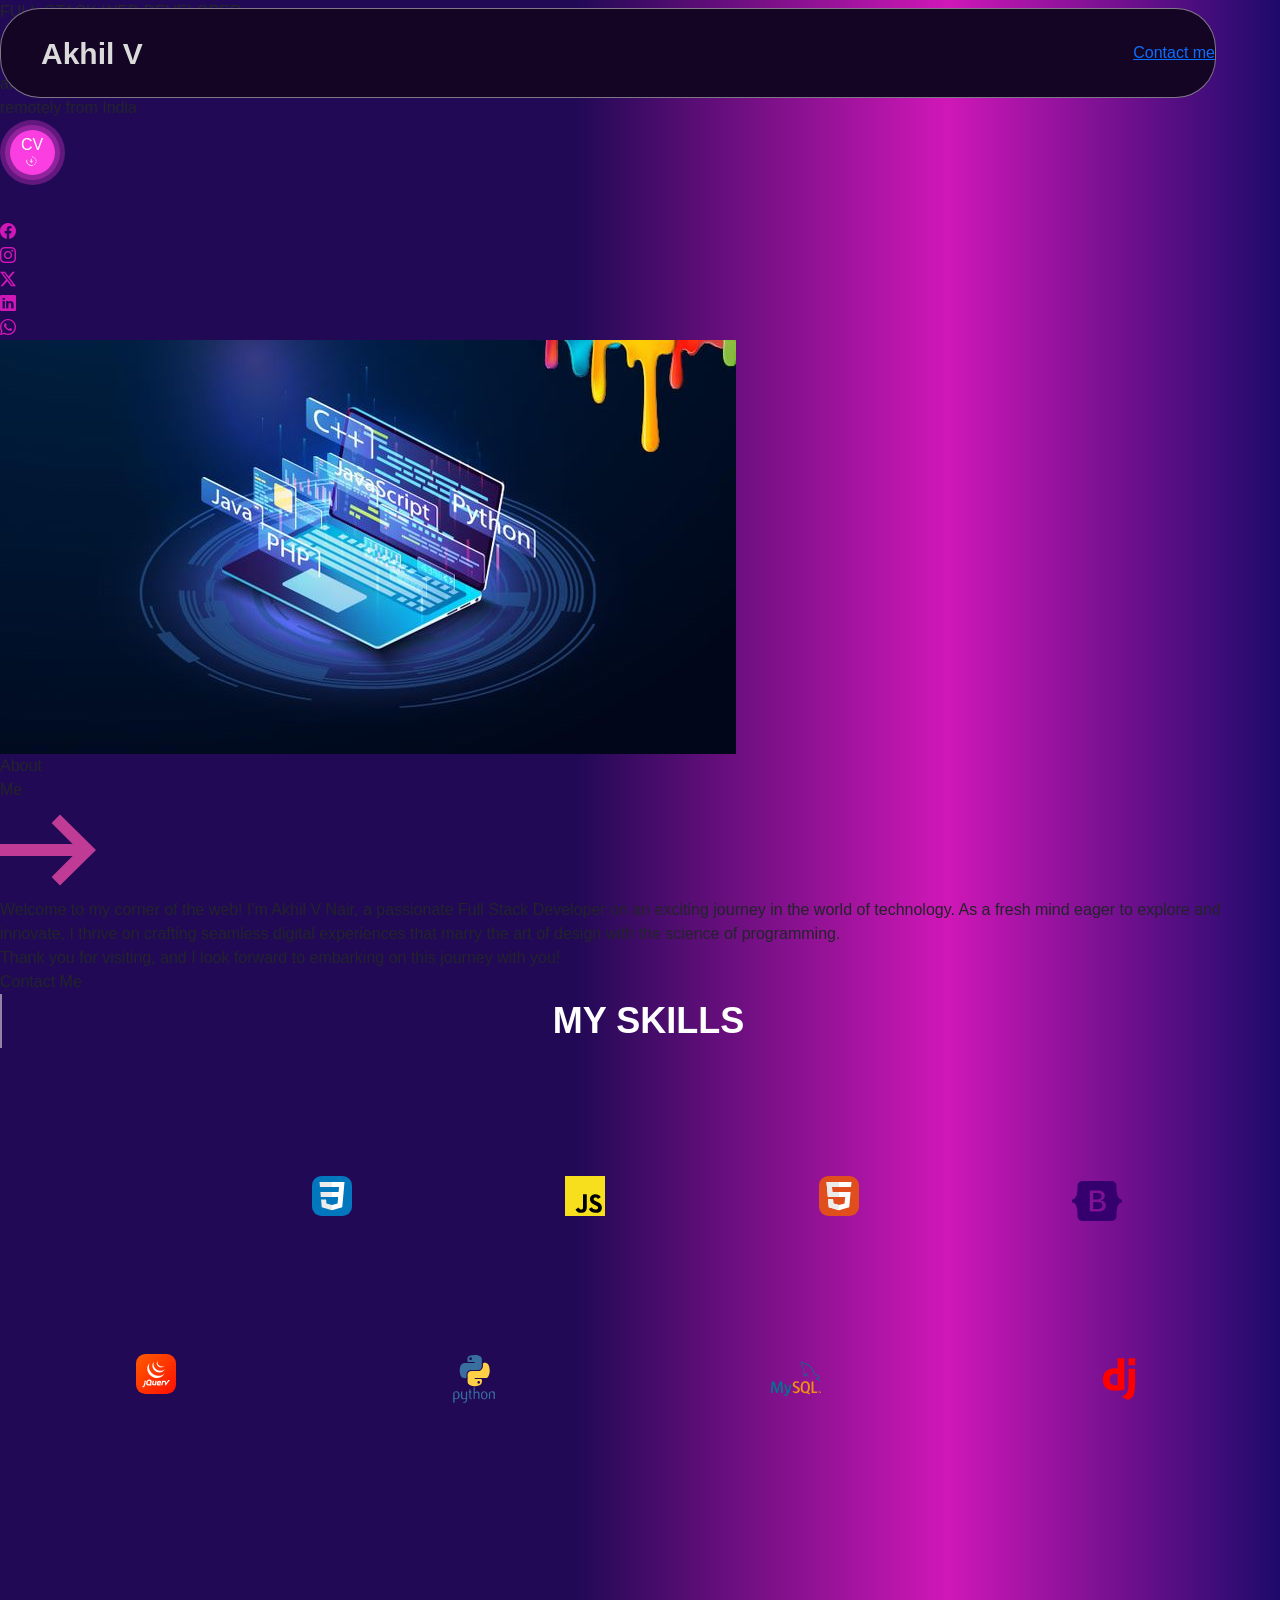
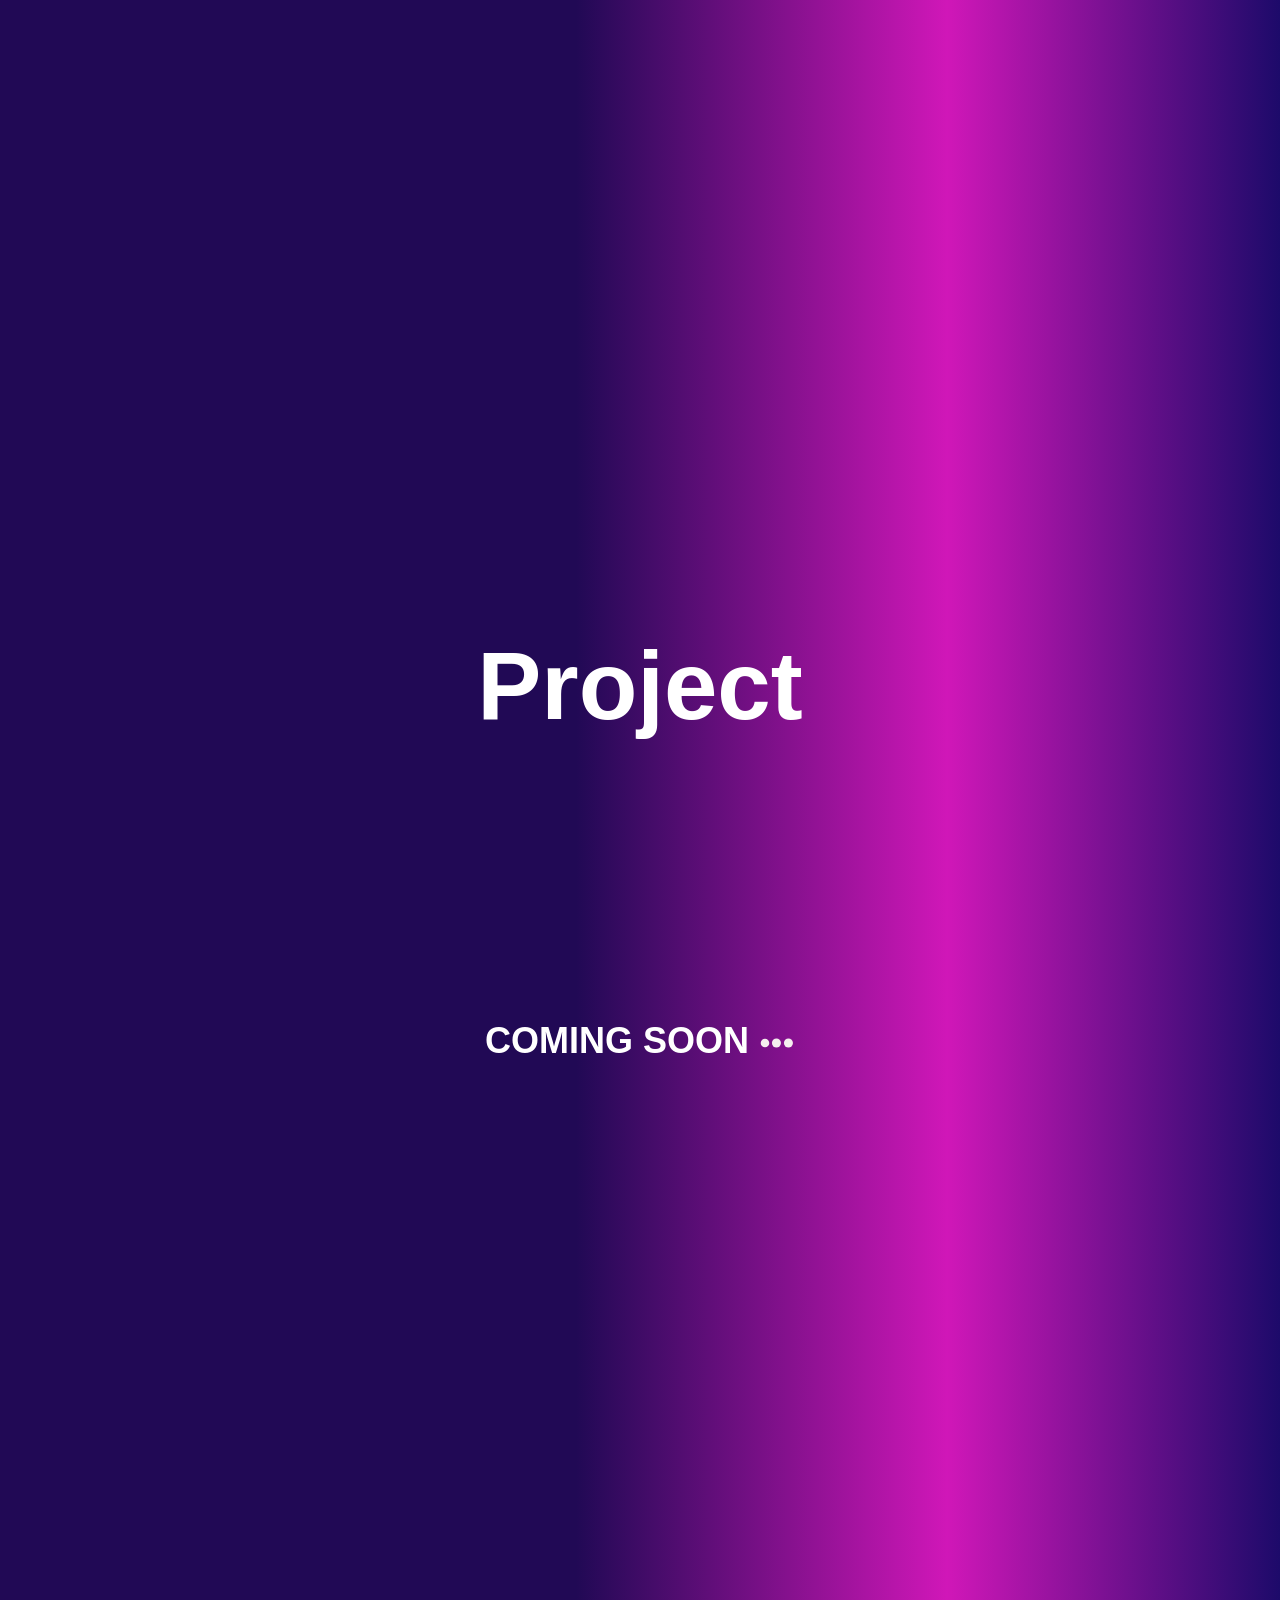
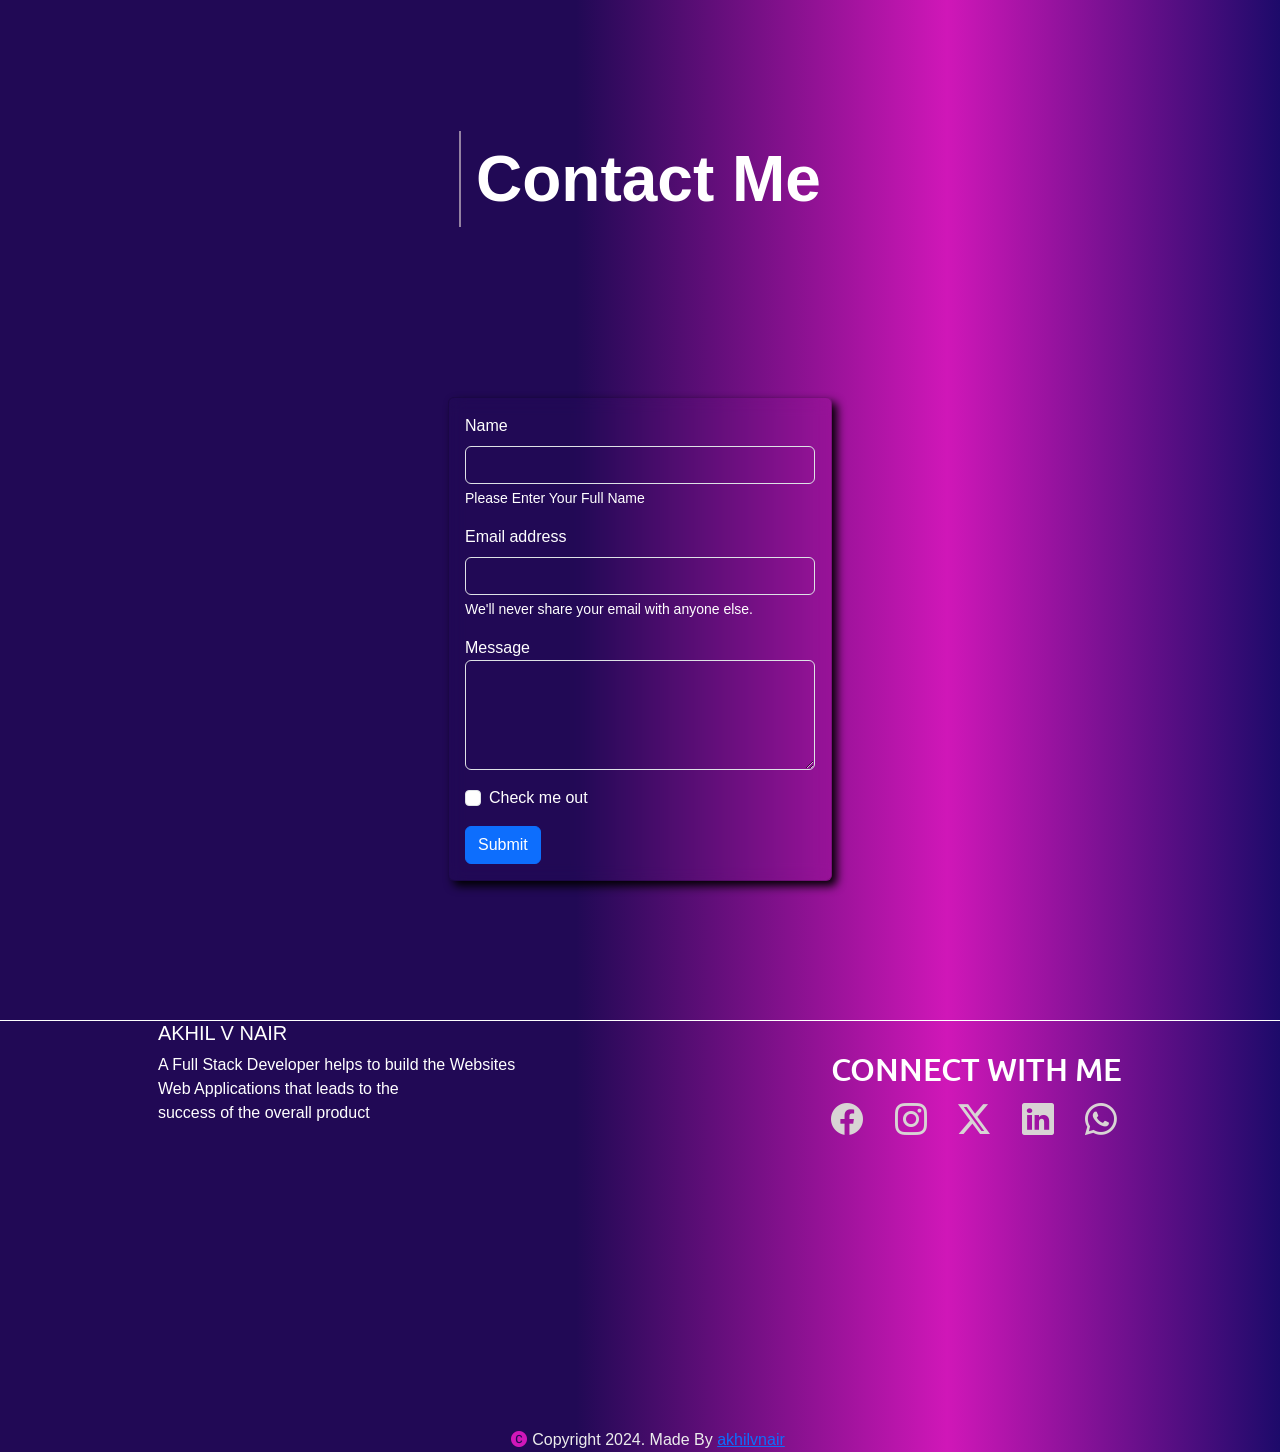
==== commit ee47efe0: "SKILL RES" ====
--- a/index_responsive.html
+++ b/index_responsive.html
@@ -349,10 +349,10 @@
   </div>
   <!---------------------------------------------------------- Footer-section----------------------------------------------------------------------------------------------------------------- -->
   <div class="footer-section">
-    <div class="intro-section">
+    <div class="intro-section1">
       <h5>AKHIL V NAIR</h5>
-      <p class="mt-3">
-        A Full Stack Developer helps to build the Websites Web Applications that leads to the
+      <p class="mt-31">
+        A Full Stack Developer helps to build the Websites<br> Web Applications that leads to the<br>
         success of the overall product
       </p>
     </div>
@@ -360,7 +360,7 @@
       <h5>CONNECT WITH ME</h5>
       <div class="social-media">
         <div>
-          <a href="https://www.facebook.com/akhilvnair.aswin" target="_blank"><i class="bi bi-facebook"></i></a>
+          <a href="https://www.facebook.com/akhilvnair.aswin" target="_blank"><i class="bi bi-facebook" ></i></a>
 
         </div>
 
--- a/style_responsive.css
+++ b/style_responsive.css
@@ -34,9 +34,8 @@
     color: white;
     background: rgb(12, 1, 35);
     background: linear-gradient(90deg, rgba(33, 9, 85, 1) 45%, rgba(208, 23, 184, 1) 74%, rgba(29, 10, 106, 1) 100%);
-    /* height: 100vh; */
-    display: flex;
-    justify-content: center;
+     height: 100vh; 
+    
     
 }
 
@@ -64,8 +63,204 @@
     font-size: 30px;
 
 }
-
-
+  /*----------------------------------------------- Skill-section------------------------------------------------------------------------------------------------- */
+  .skill-section{
+    height: 100vh;
+    width: 100vw;
+}
+.skill-section .main-heading1{
+    color: rgb(255, 255, 255);
+    font-weight: bolder;
+    font-family: 'Franklin Gothic Medium', 'Arial Narrow', Arial, sans-serif;
+    text-align: center;
+    font-size: 36px;
+    border-left: 2px solid rgba(230, 216, 216, 0.589);
+    padding-left: 15px;
+}
+.logo-section-1{
+    display: flex;
+    justify-content:space-around;
+    margin-top: 10%;
+    width: 80%;
+    margin-left: 16%
+}
+.logo-section-2{
+    display: flex;
+    justify-content: space-between;
+    padding-top: 10%;
+    justify-content: space-around;
+}
+/*============================================================ project-section================================================================================================================== */
+.project-section{
+    height: 130vh;
+    
+}
+.project-section  .mainheading{
+    color: white;
+   margin-top: 15%;
+    text-align: center;
+    font-size: 600%;
+    font-family: Arial, Helvetica, sans-serif;
+    font-weight: bolder;
+    padding-top: 10%;
+}
+.project-item2{
+    color: rgb(255, 255, 255);
+    font-weight: bolder;
+    font-size: 36px;
+    padding-top: 20vw;
+    text-align: center;
+}
+.coming-soon{
+
+}
+   /* -----------------------------------------------------------contact-section------------------------------------------------------------------------------------------------------------- */
+   .contact-section{
+    height: 100vh;
+    width: 100vw;
+    display: flex;
+   
+ 
+  
+    justify-content: space-around;
+    flex-direction: column;
+    align-items: center;
+}
+   .main-heading1{
+    color: rgb(255, 255, 255);
+    font-weight: bolder;
+    font-family: 'Franklin Gothic Medium', 'Arial Narrow', Arial, sans-serif;
+    text-align: center;
+    font-size: 4em;
+    border-left: 2px solid rgba(230, 216, 216, 0.589);
+    padding-left: 15px;
+   }
+   .box-section{
+    color: white !important;
+    width: 30vw;
+    font-size: 1.em;
+     background: transparent !important;
+    backdrop-filter: blur(8px) !important;
+    box-shadow: 5px 5px 10px black;
+    margin-top: 5%;
+    
+  }
+   .form-text{
+    color: white !important;
+   }
+  
+   .input-field{
+    background: transparent !important;
+    color: white !important;
+   }
+/* --------------------------------------------------------footer-section----------------------------------------------------------------------------------------------------------------- */
+.footer-section{
+    height: 40vh;
+    color: white;
+    border-top: 1px solid white;
+   margin-top: 5%;
+    display: flex; 
+   justify-content: space-around;
+   }
+   
+   .intro-section{
+    padding-right: 5%;
+    padding-top: 2%;
+    font-size: 1.2em;
+
+   }
+   .mt-3{
+    font-size: 1rem;
+   }
+   .intro-section h5{
+    font-family: "Ubuntu";
+    font-size: 200%;
+   }
+   .social-media{
+    display: flex;
+    flex-direction: row;
+    justify-content: space-between;
+   }
+   .social-icons h5{
+    font-family: "Ubuntu";
+    font-size: 200%;
+    padding-top: 10%;
+   }
+   .social-media .bi-facebook{
+    font-size: 2rem;
+    color: rgb(216, 212, 212);
+   
+}
+.social-media.bi-facebook:hover{
+    color: white;
+    transform: scale(1.5);
+    transition: 1000ms;
+  }
+  .social-media .bi-instagram {
+    font-size: 2rem;
+    color: rgb(216, 212, 212);
+  }
+   
+
+  ..social-media.bi-instagram:hover { 
+  color: white;
+}
+.social-media .bi-twitter-x{
+font-size: 2rem;
+color: rgb(216, 212, 212);
+}
+.social-media .bi-twitter-x:hover{
+color: white;
+}
+.social-media .bi-linkedin{
+font-size: 2rem;
+color: rgb(216, 212, 212);
+}
+.social-media .bi-linkedin:hover{
+color: white;
+}
+.social-media .bi-whatsapp{
+font-size: 2rem;
+color: rgb(216, 212, 212);
+}
+.social-media .bi-whatsapp:hover{
+color: white;
+}
+
+
+
+      .social1 {
+        display: flex;
+        height: 40px;
+        width: 18vw;
+        border-radius: 16px;
+        flex-direction: row;
+        align-items: center;
+        justify-content: space-between;
+        /* background-color: rgb(19, 107, 184); */   
+    }
+    .copyright-box{
+        color: rgb(236, 236, 236);
+    }
+    .bi{
+        color: #d017b8;
+        margin-right: 5px;
+        
+    } 
+    .bi:hover{
+        color: white;
+    }
+
+    .prevent-select {
+        -webkit-user-select: none; /* Safari */
+        -ms-user-select: none; /* IE 10 and IE 11 */
+        user-select: none; /* Standard syntax */
+      }
+      .my-nav{
+        display: flex;
+        justify-content: center;
+      
+      }
 /* =========================Responsive Style======================================================================== */
 @media screen and (max-width:760px) 
 {
@@ -260,7 +455,7 @@
    display: flex;
    justify-content: space-around;
    }
-   .intro-section{
+   .intro-section1{
     padding-right: 5%;
     padding-top: 2%;
     font-size: 90%;
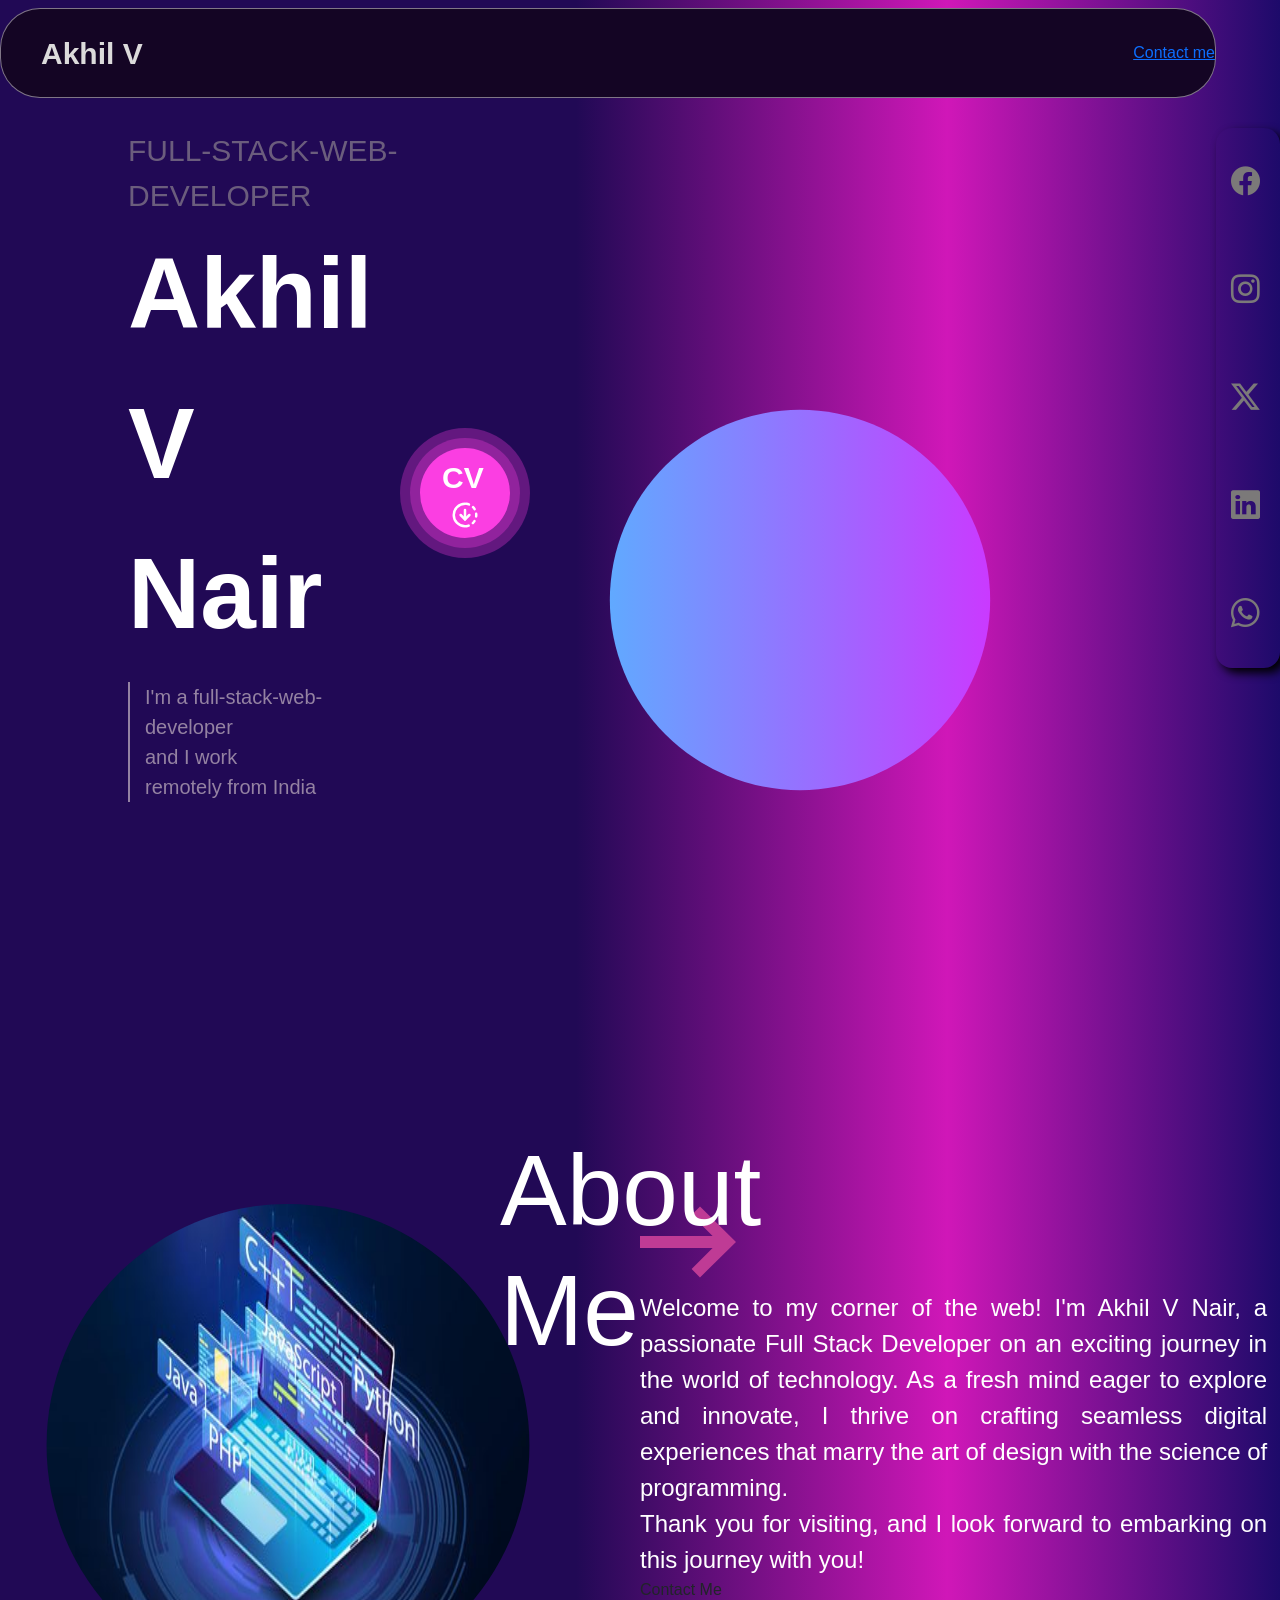
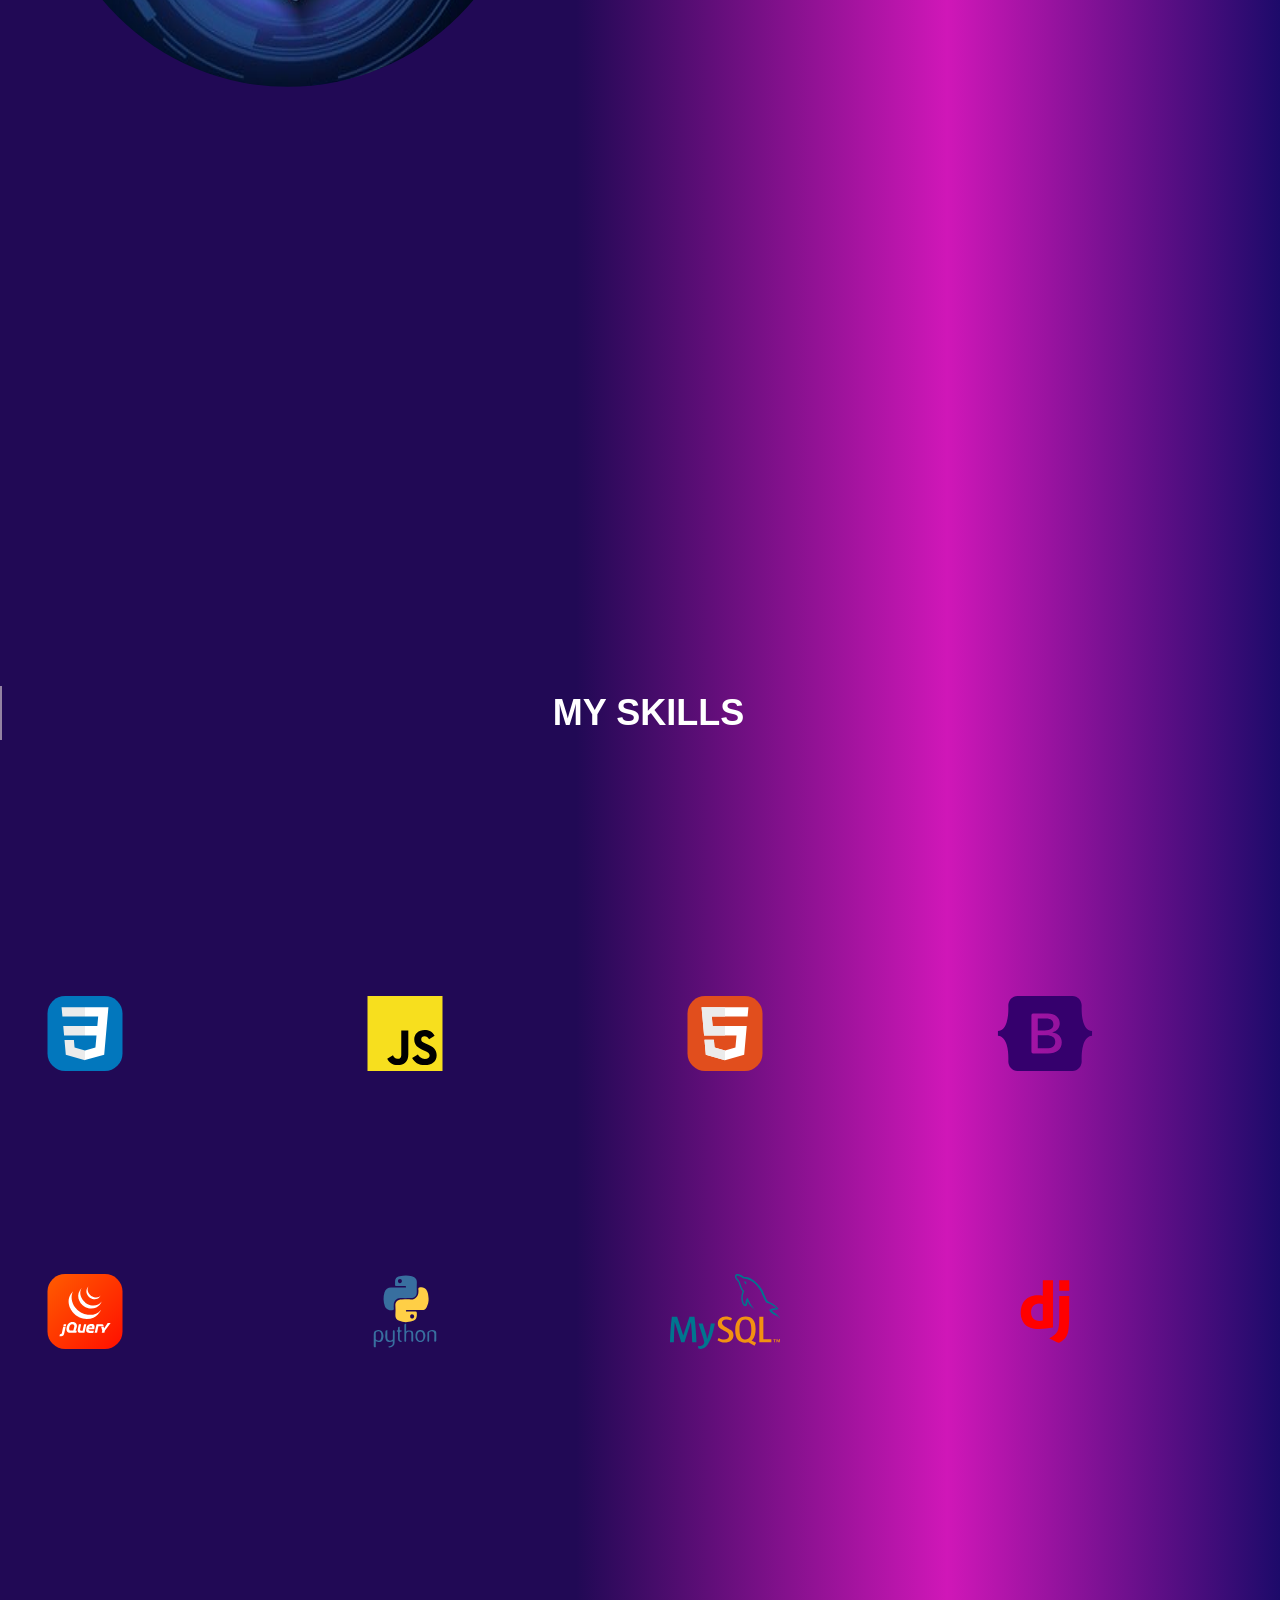
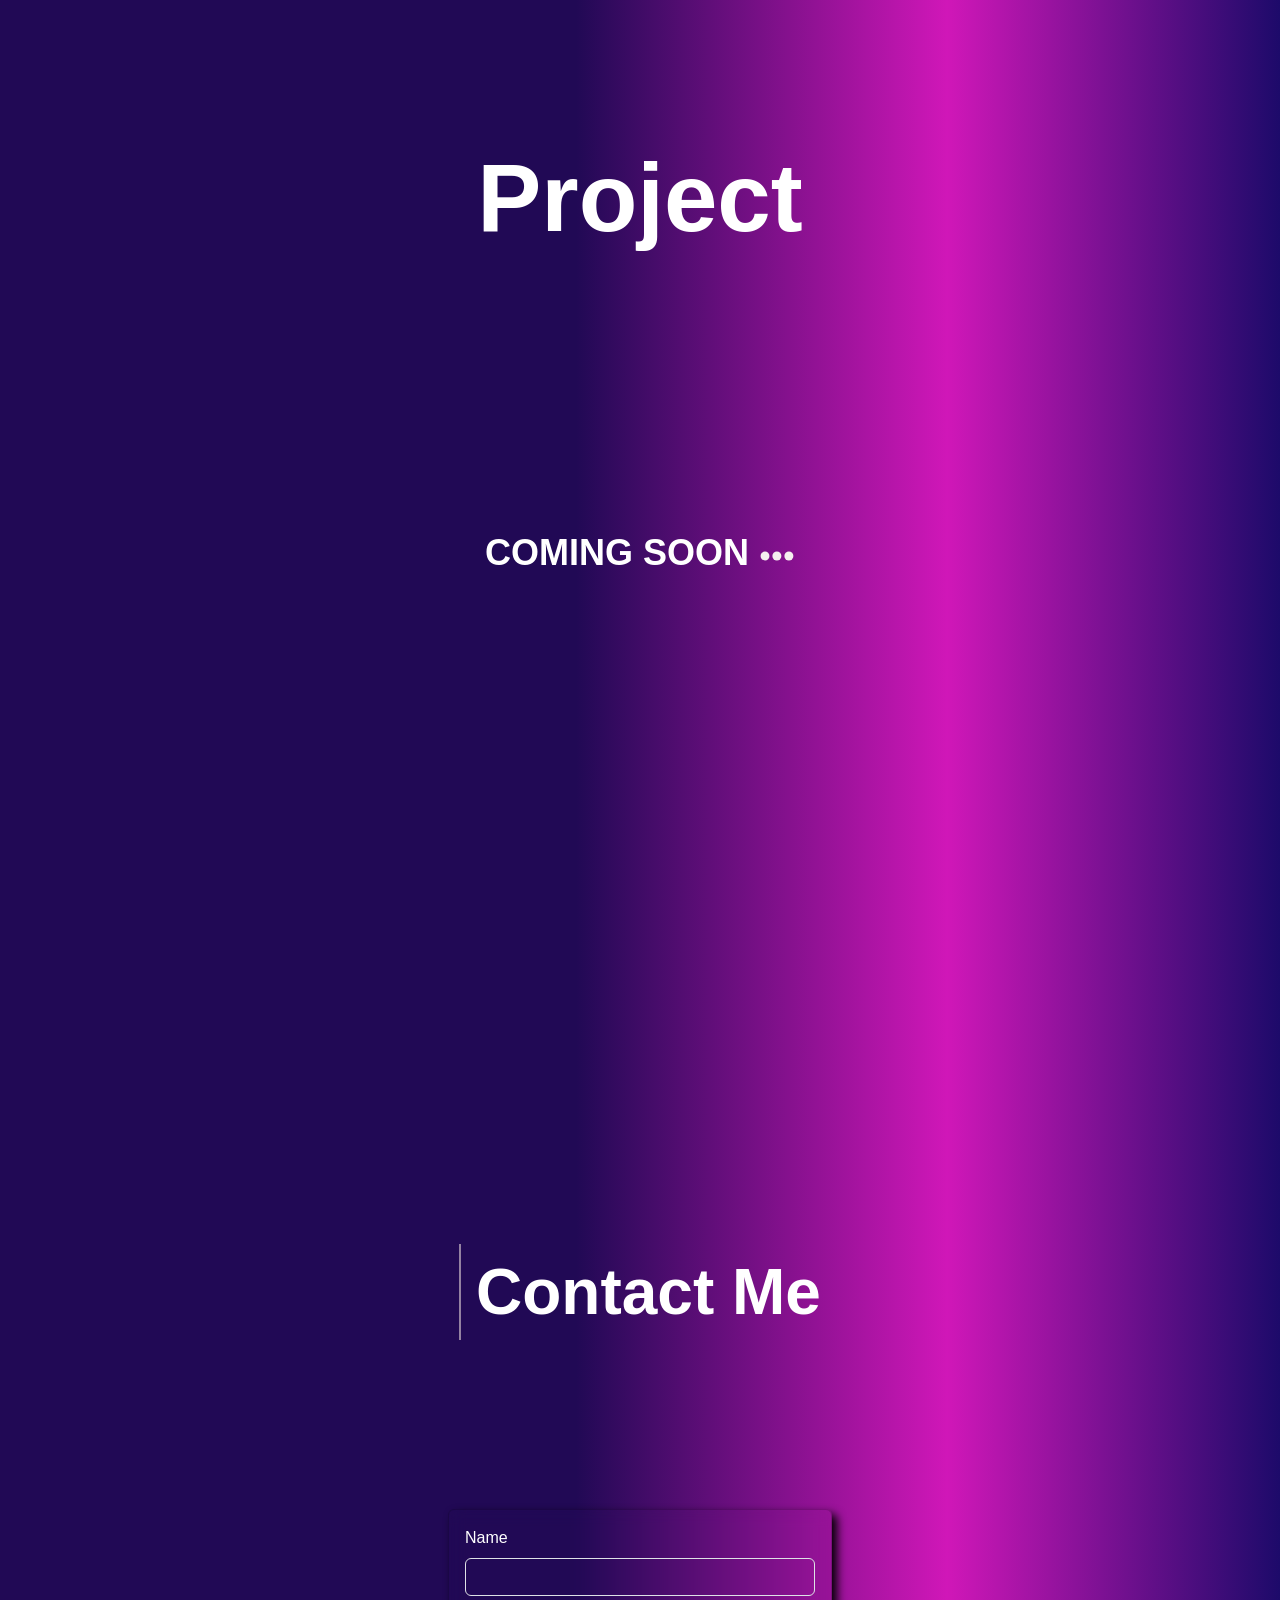
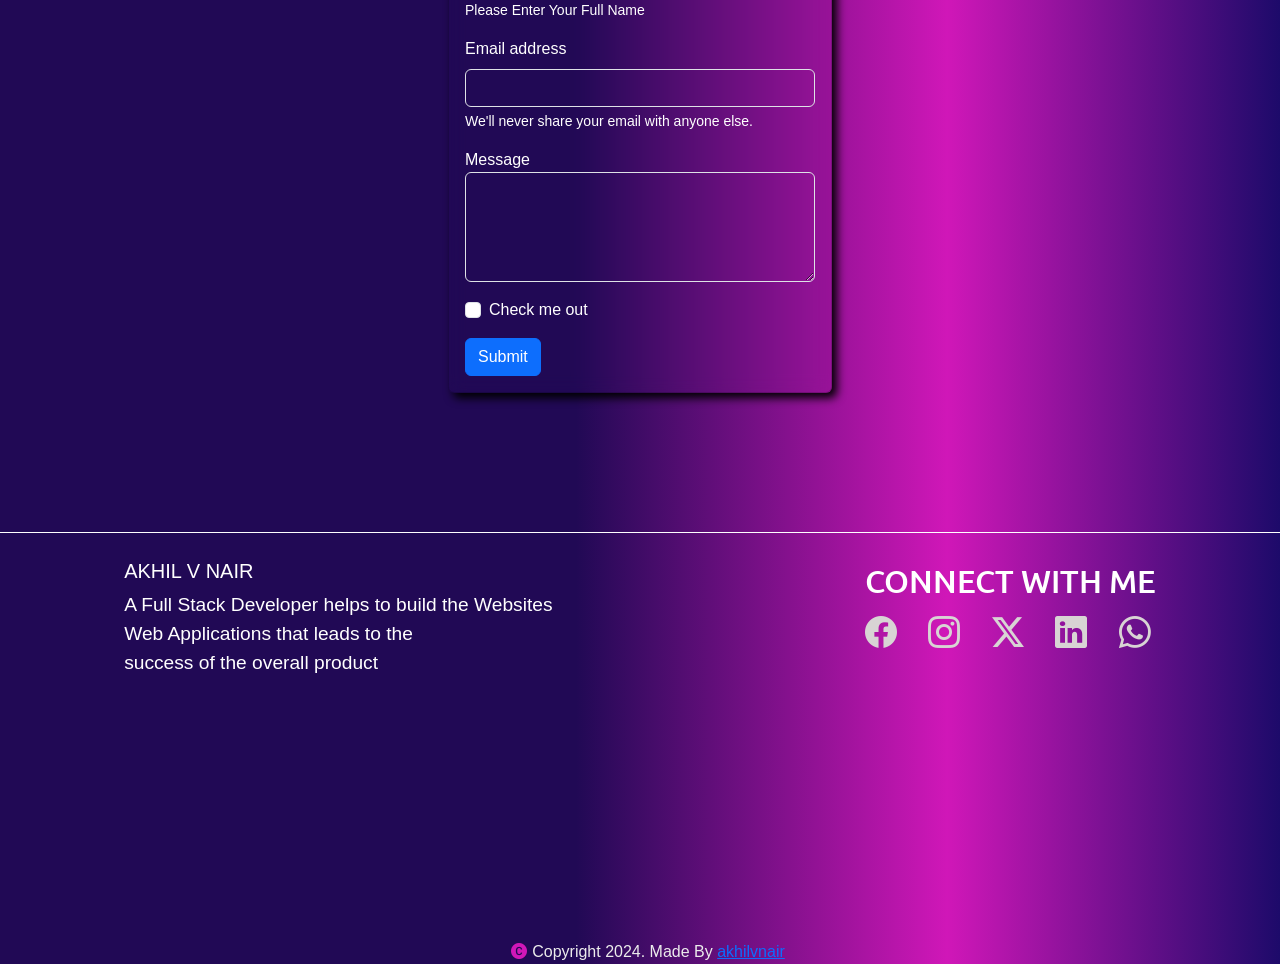
==== commit 8873f169: "last1sec" ====
--- a/index_responsive.html
+++ b/index_responsive.html
@@ -44,14 +44,6 @@
     </a>
   </nav>
   <!-- End Navigation Bar -->
-
-
-
-
-
-
-
-
   <!-- Home Section -->
   <div class="home-section" id="home">
     <div class="left-section">
@@ -64,52 +56,39 @@
       <div class="text3">
         I'm a full-stack-web-developer<br> and I work<br>remotely from India
       </div>
-      <div class="cv-svg">
-        <svg class="cv-button" height="100" width="100" xmlns="http://www.w3.org/2000/svg">
-
-          <circle r="32.5" cx="32.5" cy="32.5" fill="rgba(251, 62, 226, 0.3)" />
-          <circle r="27.5" cx="32.5" cy="32.5" fill="rgba(251, 62, 226, 0.3)" />
-          <circle r="22.5" cx="32.5" cy="32.5" fill="rgba(251, 62, 226, 1)" />
-          <text x="21" y="30" fill="white">CV</text>
-          <svg x="25" y="36" xmlns="http://www.w3.org/2000/svg" width="0.8em" height="0.8em" viewBox="0 0 24 24">
-            <g fill="none" stroke="#ffffff" stroke-linecap="round" stroke-width="1.5">
-              <path stroke-dasharray="1.5 3" stroke-dashoffset="3"
-                d="M12 1.5C16.9706 1.5 21 5.51472 21 9.75C21 13.9853 16.9706 18 12 18">
-                <animate attributeName="stroke-dashoffset" dur="0.6s" repeatCount="indefinite" values="3;0" />
-              </path>
-              <path stroke-dasharray="15" stroke-dashoffset="15"
-                d="M12 18C7.02944 18 3 13.9853 3 9.75C3 5.51472 7.02944 1.5 12 1.5">
-                <animate fill="freeze" attributeName="stroke-dashoffset" begin="0.1s" dur="0.3s" values="15;0" />
-              </path>
-              <path stroke-dasharray="5" stroke-dashoffset="5" d="M12 6v5.625">
-                <animate fill="freeze" attributeName="stroke-dashoffset" begin="0.5s" dur="0.2s" values="5;0" />
-              </path>
-              <path stroke-dasharray="3" stroke-dashoffset="3" d="M12 11.625l2.1875 -2.1875M12 11.625l-2.1875 -2.1875">
-                <animate fill="freeze" attributeName="stroke-dashoffset" begin="0.7s" dur="0.2s" values="3;0" />
-              </path>
-            </g>
-          </svg>
+    </div>
+
+    <div class="right-section">
+
+      <svg class="cv-button" height="200" width="200" xmlns="http://www.w3.org/2000/svg">
+
+        <circle r="65" cx="65" cy="65" fill="rgba(251, 62, 226, 0.3)" />
+        <circle r="55" cx="65" cy="65" fill="rgba(251, 62, 226, 0.3)" />
+        <circle r="45" cx="65" cy="65" fill="rgba(251, 62, 226, 1)" />
+        <text x="42" y="60" fill="white">CV</text>
+        <svg x="50" y="72" xmlns="http://www.w3.org/2000/svg" width="1em" height="1em" viewBox="0 0 24 24">
+          <g fill="none" stroke="#ffffff" stroke-linecap="round" stroke-width="2"><path stroke-dasharray="2 4" stroke-dashoffset="6" d="M12 3C16.9706 3 21 7.02944 21 12C21 16.9706 16.9706 21 12 21"><animate attributeName="stroke-dashoffset" dur="0.6s" repeatCount="indefinite" values="6;0"/></path><path stroke-dasharray="30" stroke-dashoffset="30" d="M12 21C7.02944 21 3 16.9706 3 12C3 7.02944 7.02944 3 12 3"><animate fill="freeze" attributeName="stroke-dashoffset" begin="0.1s" dur="0.3s" values="30;0"/></path><path stroke-dasharray="10" stroke-dashoffset="10" d="M12 8v7.5"><animate fill="freeze" attributeName="stroke-dashoffset" begin="0.5s" dur="0.2s" values="10;0"/></path><path stroke-dasharray="6" stroke-dashoffset="6" d="M12 15.5l3.5 -3.5M12 15.5l-3.5 -3.5"><animate fill="freeze" attributeName="stroke-dashoffset" begin="0.7s" dur="0.2s" values="6;0"/></path></g>
         </svg>
-      </div>
-
-    </div>
-
-    <div class="right-section">
+      </svg>
+      <div class="circle-2">
+        new circle
+      </div>
+
 
       <div class="social">
         <div>
-          <a href="https://www.facebook.com/akhilvnair.aswin" target="_blank"><i class="bi bi-facebook"></i></a>
-
-        </div>
-
-        <div>
-          <a href="https://www.instagram.com/_m_r_250__/" target="_blank"> <i class="bi bi-instagram"></i></a>
-        </div>
-        <div>
-          <a href="https://x.com/akhilv2766" target="_blank"><i class="bi bi-twitter-x"></i> </a>
-        </div>
-        <div>
-          <a href="https://www.linkedin.com/in/akhil-v-201976316/" target="_blank"> <i class="bi bi-linkedin"></i></a>
+        <a href="https://www.facebook.com/akhilvnair.aswin" target="_blank"><i class="bi bi-facebook"></i></a>
+          
+        </div>
+    
+        <div>
+          <a href="https://www.instagram.com/_m_r_250__/"target="_blank"> <i class="bi bi-instagram"></i></a>
+        </div>
+        <div> 
+          <a href="https://x.com/akhilv2766"target="_blank"><i class="bi bi-twitter-x"></i> </a>
+        </div>
+        <div>
+         <a href="https://www.linkedin.com/in/akhil-v-201976316/" target="_blank"> <i class="bi bi-linkedin"></i></a>
         </div>
         <div>
           <i class="bi bi-whatsapp"></i>
@@ -117,32 +96,27 @@
       </div>
     </div>
   </div>
-  <!----------------------------------------------------------- End home Section --------------------------------------------------------------------------------------------------->
-  <!---------------------------------------------------------- about-section ----------------------------------------------- -->
-  <div class="about-section">
+  <!------------------------------------------------------------------- About-section-------------------------------------------- -->
+  <div class="about-section"data-aos="fade-down" id="about">
     <div class="left-section1">
       <div><img class="about-img" src="./about.jpg" alt=""></div>
-
-      <div class="text4">
-
+      
+      <div class="text4" >
+        
         About<br>Me
       </div>
     </div>
     <div class="right-section1">
       <div class="arrow">
-        <svg xmlns="http://www.w3.org/2000/svg" width="6em" height="6em" viewBox="0 0 16 16">
-          <path fill="#bf3b95" d="M8.6 3.5L12.1 7H0v2h12.1l-3.5 3.5l1.4 1.4L16 8l-6-5.9z" />
-        </svg>
+        <svg xmlns="http://www.w3.org/2000/svg" width="6em" height="6em" viewBox="0 0 16 16"><path fill="#bf3b95" d="M8.6 3.5L12.1 7H0v2h12.1l-3.5 3.5l1.4 1.4L16 8l-6-5.9z"/></svg>
       </div>
       <div class="aboutme">
-        Welcome to my corner of the web! I'm Akhil V Nair, a passionate Full Stack Developer on an exciting journey in
-        the world of technology. As a fresh mind eager to explore and innovate, I thrive on crafting seamless digital
-        experiences that marry the art of design with the science of programming.
-        <br> Thank you for visiting, and I look forward to embarking on this journey with you!
-      </div>
-      <div class="contact">
-        Contact Me
-      </div>
+        Welcome to my corner of the web! I'm Akhil V Nair, a passionate Full Stack Developer on an exciting journey in the world of technology. As a fresh mind eager to explore and innovate, I thrive on crafting seamless digital experiences that marry the art of design with the science of programming.
+       <br> Thank you for visiting, and I look forward to embarking on this journey with you!
+    </div>
+    <div class="contact">
+      Contact Me
+    </div>
 
     </div>
   </div>
@@ -155,7 +129,7 @@
       <div class="skill-section-item-2">
         <div class="logo-section-1">
           <div class="logo-1 logo">
-            <svg class="css-logo" xmlns="http://www.w3.org/2000/svg" width="40px" height="40px" viewBox="0 0 256 256">
+            <svg class="css-logo" xmlns="http://www.w3.org/2000/svg" width="50%" height="50%" viewBox="0 0 256 256">
               <g fill="none">
                 <rect width="256" height="256" fill="#0277bd" rx="60" />
                 <path fill="#ebebeb"
@@ -166,14 +140,14 @@
             </svg>
           </div>
           <div class="logo-2 logo">
-            <svg xmlns="http://www.w3.org/2000/svg" width="40px" height="40px" viewBox="0 0 256 256">
+            <svg xmlns="http://www.w3.org/2000/svg" width="50%" height="50%" viewBox="0 0 256 256">
               <path fill="#f7df1e" d="M0 0h256v256H0z" />
               <path
                 d="m67.312 213.932l19.59-11.856c3.78 6.701 7.218 12.371 15.465 12.371c7.905 0 12.89-3.092 12.89-15.12v-81.798h24.057v82.138c0 24.917-14.606 36.259-35.916 36.259c-19.245 0-30.416-9.967-36.087-21.996m85.07-2.576l19.588-11.341c5.157 8.421 11.859 14.607 23.715 14.607c9.969 0 16.325-4.984 16.325-11.858c0-8.248-6.53-11.17-17.528-15.98l-6.013-2.58c-17.357-7.387-28.87-16.667-28.87-36.257c0-18.044 13.747-31.792 35.228-31.792c15.294 0 26.292 5.328 34.196 19.247l-18.732 12.03c-4.125-7.389-8.591-10.31-15.465-10.31c-7.046 0-11.514 4.468-11.514 10.31c0 7.217 4.468 10.14 14.778 14.608l6.014 2.577c20.45 8.765 31.963 17.7 31.963 37.804c0 21.654-17.012 33.51-39.867 33.51c-22.339 0-36.774-10.654-43.819-24.574" />
             </svg>
           </div>
           <div class="log-3 logo">
-            <svg xmlns="http://www.w3.org/2000/svg" width="40px" height="40px" viewBox="0 0 256 256">
+            <svg xmlns="http://www.w3.org/2000/svg"  width="50%" height="50%" viewBox="0 0 256 256">
               <g fill="none">
                 <rect width="256" height="256" fill="#e14e1d" rx="60" />
                 <path fill="#fff"
@@ -184,7 +158,7 @@
             </svg>
           </div>
           <div class="logo-4 logo">
-            <svg xmlns="http://www.w3.org/2000/svg" width="50px" height="50px" viewBox="0 0 256 204">
+            <svg xmlns="http://www.w3.org/2000/svg" width="50%" height="50%" viewBox="0 0 256 204">
               <path fill="#35006d"
                 d="M53.172 0C38.565 0 27.756 12.785 28.24 26.65c.465 13.32-.139 30.573-4.482 44.642C19.402 85.402 12.034 94.34 0 95.488v12.956c12.034 1.148 19.402 10.086 23.758 24.197c4.343 14.069 4.947 31.32 4.482 44.641c-.484 13.863 10.325 26.65 24.934 26.65h149.673c14.608 0 25.414-12.785 24.93-26.65c-.464-13.32.139-30.572 4.482-44.641c4.359-14.11 11.707-23.05 23.741-24.197V95.488c-12.034-1.148-19.382-10.086-23.74-24.196c-4.344-14.067-4.947-31.321-4.483-44.642C228.261 12.787 217.455 0 202.847 0H53.17zM173.56 125.533c0 19.092-14.24 30.67-37.872 30.67h-40.23a4.34 4.34 0 0 1-4.338-4.339V52.068a4.34 4.34 0 0 1 4.339-4.34h39.999c19.705 0 32.637 10.675 32.637 27.063c0 11.503-8.7 21.801-19.783 23.604v.601c15.089 1.655 25.248 12.104 25.248 26.537m-42.26-64.05h-22.937v32.4h19.32c14.934 0 23.17-6.014 23.17-16.764c0-10.073-7.082-15.636-19.552-15.636m-22.937 45.256v35.705h23.782c15.548 0 23.786-6.239 23.786-17.965c0-11.728-8.467-17.742-24.786-17.742h-22.782z" />
             </svg>
@@ -193,7 +167,7 @@
         </div>
         <div class="logo-section-2">
           <div class="log-5 logo">
-            <svg xmlns="http://www.w3.org/2000/svg" width="40px" height="40px" viewBox="0 0 256 256">
+            <svg xmlns="http://www.w3.org/2000/svg" width="50%" height="50%" viewBox="0 0 256 256">
               <g fill="none">
                 <rect width="256" height="256" fill="url(#skillIconsJquery0)" rx="60" />
                 <path fill="#fff"
@@ -217,7 +191,7 @@
             </svg>
           </div>
           <div class="log-6 logo">
-            <svg xmlns="http://www.w3.org/2000/svg" width="50px" height="50px" viewBox="0 0 128 128">
+            <svg xmlns="http://www.w3.org/2000/svg" width="50%" height="50%" viewBox="0 0 128 128">
               <g fill-rule="evenodd" clip-rule="evenodd">
                 <path fill="#386f9f"
                   d="M51.834 23.017c3.756 0 7.512.058 11.263-.04c.995-.026 2.78.797 2.7-1.271c-.061-1.683-1.622-1.074-2.568-1.089c-4.237-.067-8.488-.228-12.708.037c-3.003.187-3.888-.953-3.511-3.707c.13-.95.005-1.934.025-2.902c.132-6.446 1.69-8.64 7.942-10.23c6.888-1.75 13.937-1.692 20.806-.184c6.175 1.356 8.74 6.16 8.428 10.604c-.38 5.423-.086 10.893-.091 16.343c-.009 6.853-3.55 10.49-10.459 10.585c-5.69.078-11.387.14-17.074-.018c-6.778-.19-11.75 5.44-11.784 11.82c0 .484.083.984-.013 1.451c-.488 2.343 1.462 6.13-1.022 6.826c-3.78 1.062-8.206 1.062-11.54-2.311c-1.13-1.14-2.082-2.417-2.584-3.893c-2.679-7.865-3.102-15.83-.58-23.818c1.572-4.986 5.848-8.087 11.145-8.176c3.874-.065 7.749-.013 11.623-.013zm6.902-11.12c-.162-1.903-1.185-3.292-3.296-3.35c-2.309-.06-3.502 1.336-3.505 3.608c-.002 2.106 1.145 3.455 3.241 3.516c2.303.067 3.418-1.36 3.56-3.774" />
@@ -229,7 +203,7 @@
             </svg>
           </div>
           <div class="log-7 logo">
-            <svg xmlns="http://www.w3.org/2000/svg" width="50px" height="50px" viewBox="0 0 512 349">
+            <svg xmlns="http://www.w3.org/2000/svg" width="50%" height="50%" viewBox="0 0 512 349">
               <path fill="#00758f"
                 d="m152.31 230.297l15.56 50.487c3.496 11.463 4.954 19.465 4.37 24.026q12.765-34.188 17.839-74.513h18.71q-12.069 65.65-31.827 95.41c-10.262 15.289-21.504 22.933-33.746 22.933c-3.264 0-7.288-.986-12.063-2.944v-10.55c2.333.342 5.07.525 8.218.525q8.565-.002 13.816-4.742c4.193-3.849 6.292-8.175 6.292-12.97c0-3.274-1.637-9.993-4.896-20.157l-21.68-67.505zM33.223 199.266l28.5 86.956h.176l28.675-86.956h23.428c5.13 43.124 8.16 82.581 9.09 118.346H103.34q-1.044-50.148-5.768-94.32H97.4l-30.078 94.32H52.28l-29.896-94.32h-.176q-3.325 42.422-4.196 94.32H0c1.164-42.08 4.077-81.525 8.739-118.346z" />
               <path fill="#f29111"
@@ -239,7 +213,7 @@
             </svg>
           </div>
           <div class="log-8 logo">
-            <svg xmlns="http://www.w3.org/2000/svg" width="50px" height="50px" viewBox="0 0 24 24">
+            <svg xmlns="http://www.w3.org/2000/svg"  width="50%" height="50%" viewBox="0 0 24 24">
               <path fill="#ff0000"
                 d="M7.533 12.249c-.011 1.985 1.445 3.168 3.768 2.63V9.618c-2.352-.716-3.758.733-3.768 2.631m3.839-10.238h3.199v15.143c-3.066.501-6.004.819-8.104-.355c-2.705-1.513-2.923-6.319-.782-8.46c1.085-1.085 3.271-1.85 5.616-1.351V2.225c-.006-.101-.012-.202.071-.214m8.389 3.342h-3.199V2.011h3.199z" />
               <path fill="#ff0000"
@@ -389,4 +363,5 @@
 <footer>
   <script src="/script_responsive.js"></script>
 </footer>
-</html>+</html>
+<!--============================================ /media query=================================================================================== -->
--- a/style_responsive.css
+++ b/style_responsive.css
@@ -63,10 +63,224 @@
     font-size: 30px;
 
 }
+/*------------------------------------------------ Home-section-------------------------------------------------------------------------------------------------------------- */
+
+.left-section {
+    color: white;
+width: 100vw;
+    font-size: 40px;
+    font-weight: normal;
+    display: flex;
+    overflow: hidden;
+    flex-direction: column;
+    height: 100vh;
+}
+
+.text1 {
+
+    font-family: Arial, Helvetica, sans-serif;
+    font-weight: lighter;
+    color: rgba(160, 153, 153, 0.589);
+
+
+    font-size: 30px;
+}
+
+.text2 {
+    color: white;
+    font-family: Arial, sans-serif;
+    font-weight: bolder;
+    font-size: 100px;
+
+
+
+}
+
+.text3 {
+    color: rgba(230, 216, 216, 0.589);
+    font-weight: lighter;
+    font-family: 'Franklin Gothic Medium', 'Arial Narrow', Arial, sans-serif;
+
+    font-size: 20px;
+    border-left: 2px solid rgba(230, 216, 216, 0.589);
+    padding-left: 15px;
+    margin-top: 5%
+}
+
+.home-section {
+    padding-top: 10%;
+    padding-left: 10%;
+    display: flex;
+    height: 100vh;
+    padding-right: 0px;
+    
+}
+
+.cv-button {
+
+    color: white !important;
+    margin-top: 300px;
+    text-align: center;
+    font-weight: bold;
+    font-size: 30px;
+    font-family: Verdana, Geneva, Tahoma, sans-serif;
+    display: flex;
+    flex-direction: column;
+    align-items: center;
+    justify-content: center;
+    transition: transform 0.3s ease-in-out;
+
+
+}
+.cv-button:hover{
+    cursor: pointer;
+    transform: translateY(-2px);
+}
+/* .cv-button-bg-1{
+        width: 120px;
+        height: 120px;
+        transform-origin: center;
+        clip-path: circle(40%);
+        background-color:rgba(251, 62, 226, 0.3);
+        
+        
+    } */
+.right-section {
+    display: flex;
+    width: 100vw;
+    justify-content: space-between;
+
+
+}
+
+.left-section1{
+    display: flex;
+    flex-direction: row;
+}
+.about-section{
+    display: flex;
+    flex-direction:row;
+}
+.circle-cont{
+    transform: rotate(90deg);
+}
+
+.circle-2 {
+    height: 600px;
+    width: 600px;
+    
+    clip-path: circle(35%);
+    margin-top: 300px;
+    /* clip-path: ellipse(50% 50% at 50% 0%); */
+        transform: rotate(90deg);
+    align-self: last baseline;
+    background: hsla(197, 100%, 63%, 1);
+    
+    background: linear-gradient(90deg, hsla(197, 100%, 63%, 1) 0%, hsla(294, 100%, 55%, 1) 100%);
+    
+    background: -moz-linear-gradient(90deg, hsla(197, 100%, 63%, 1) 0%, hsla(294, 100%, 55%, 1) 100%);
+    
+    background: -webkit-linear-gradient(90deg, hsla(197, 100%, 63%, 1) 0%, hsla(294, 100%, 55%, 1) 100%);
+    
+    filter: progid: DXImageTransform.Microsoft.gradient( startColorstr="#40C9FF", endColorstr="#E81CFF", GradientType=1 );
+    
+}
+
+.social .bi-facebook{
+    font-size: 1.8rem;
+color: rgb(123, 121, 121)
+}
+.social.bi-facebook:hover{
+    color: white;
+  } 
+.social {
+    display: flex;
+    height: 60vh;
+    width: 80px;
+    border-radius: 16px;
+    flex-direction: column;
+    align-items: center;
+    justify-content: space-around;
+    /* background-color: rgb(19, 107, 184); */
+    margin-left: 20%;
+    box-shadow: 5px 5px 10px black
+    
+
+}
+
+.social .bi-instagram{
+    font-size: 1.8rem;
+color: rgb(123, 121, 121)
+}
+   
+
+  .social .bi-instagram:hover { 
+  color: white;
+}
+.social .bi-twitter-x{
+    font-size: 1.8rem;
+    color: rgb(123, 121, 121)
+}
+.social .bi-twitter-x:hover{
+color: white;
+}
+.social .bi-linkedin{
+    font-size: 1.8rem;
+color: rgb(123, 121, 121)
+}
+.social .bi-linkedin:hover{
+color: white;
+}
+.social .bi-whatsapp{
+    font-size: 1.8rem;
+color: rgb(123, 121, 121)
+}
+.social .bi-whatsapp:hover{
+color: white;
+}
+/*----------------------------------------------------------- about-section------------------------------------------------------------------------------------------------------------ */
+.about-section {
+    height: 100vh;
+    display: flex;
+    justify-content: center;
+    margin-top: 13%;
+}
+.left-section1 {
+    color: white;
+    font-size: 40px;
+    font-weight: normal;
+    position: relative;
+    margin-top: 5%;
+    font-size: 100px;
+}
+ .about-img{
+    width: 45vw;
+    height: 70vh;
+    clip-path: circle(40%)
+} 
+.text4{
+    position: absolute;
+    left: 500px;
+    top:0px;
+    line-height: 120px;
+}
+.right-section1 {
+    margin-top: 10%;
+    margin-left: 5%;
+    
+}
+.aboutme{
+    color: white;
+    font-size: 1.5em;
+    padding-right: 2%;
+    text-align: justify;
+}
   /*----------------------------------------------- Skill-section------------------------------------------------------------------------------------------------- */
   .skill-section{
-    height: 100vh;
+    height: 80vh;
     width: 100vw;
+    box-sizing: border-box;
+    margin-top: 25%;
 }
 .skill-section .main-heading1{
     color: rgb(255, 255, 255);
@@ -77,18 +291,21 @@
     border-left: 2px solid rgba(230, 216, 216, 0.589);
     padding-left: 15px;
 }
+.skill-section-item-2{
+    padding-top: 10%;
+}
 .logo-section-1{
     display: flex;
-    justify-content:space-around;
-    margin-top: 10%;
-    width: 80%;
-    margin-left: 16%
-}
-.logo-section-2{
-    display: flex;
-    justify-content: space-between;
     padding-top: 10%;
     justify-content: space-around;
+    box-sizing: border-box;
+}
+.logo-section-2{
+    display: flex;
+    padding-top: 10%;
+    justify-content: space-around;
+    box-sizing: border-box;
+
 }
 /*============================================================ project-section================================================================================================================== */
 .project-section{
@@ -163,7 +380,7 @@
    justify-content: space-around;
    }
    
-   .intro-section{
+   .intro-section1{
     padding-right: 5%;
     padding-top: 2%;
     font-size: 1.2em;
@@ -171,6 +388,7 @@
    }
    .mt-3{
     font-size: 1rem;
+    background-color: antiquewhite;
    }
    .intro-section h5{
     font-family: "Ubuntu";
@@ -202,7 +420,7 @@
   }
    
 
-  ..social-media.bi-instagram:hover { 
+  .social-media.bi-instagram:hover { 
   color: white;
 }
 .social-media .bi-twitter-x{
@@ -329,16 +547,16 @@
     /*=============================================== ABOUT-SECTION================================================================================================================================== */
    .about-img{
     width: 100vw;
+    clip-path: none;
+    height: auto;
    }
    .about-section {
     padding-top: 5%;
         display: flex;
-        /* background-color: aliceblue; */
         flex-direction: column;
         justify-content: center;
         align-items: center;
-        height: 100vh;
-        
+        height: 100vh;  
 }
 .about-section .text4{
     color: rgb(255, 255, 255);
@@ -346,12 +564,25 @@
     font-family: 'Franklin Gothic Medium', 'Arial Narrow', Arial, sans-serif;
     text-align: center;
     font-size: 36px;
+    left: 0px;
+    top: 25%;
+    padding-left: 3%;
     border-left: 2px solid rgba(230, 216, 216, 0.589);
-    padding-left: 15px;
+    
+}
+.left-section1{
+    display: flex;
+    flex-direction: column;
+    height: 100vh;
+    margin-top: 0%;
 }
 .about-section .aboutme{
     font-size: 16px;
+    text-align:left;
     color: rgb(255, 255, 255);padding: 5%;
+    padding-right: 0%;
+    
+   
 }
 .about-section .arrow{
     display: none;
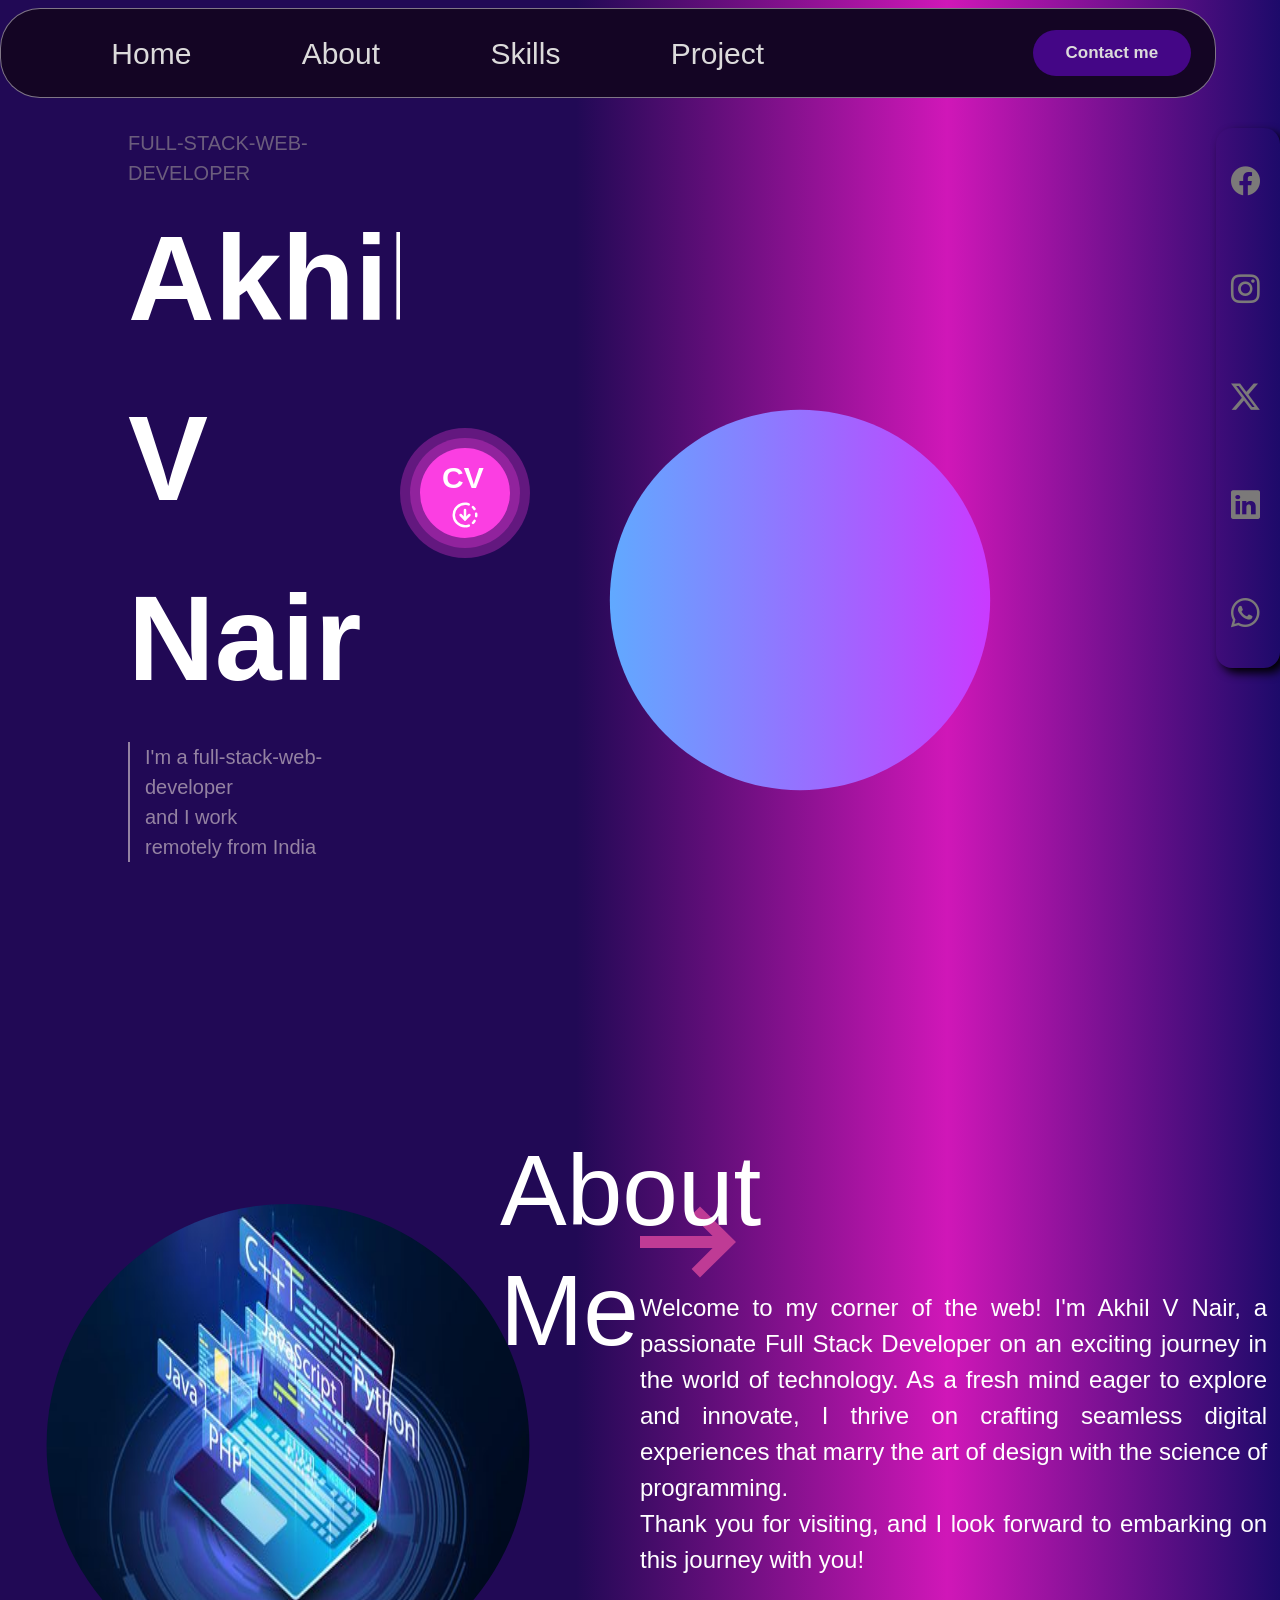
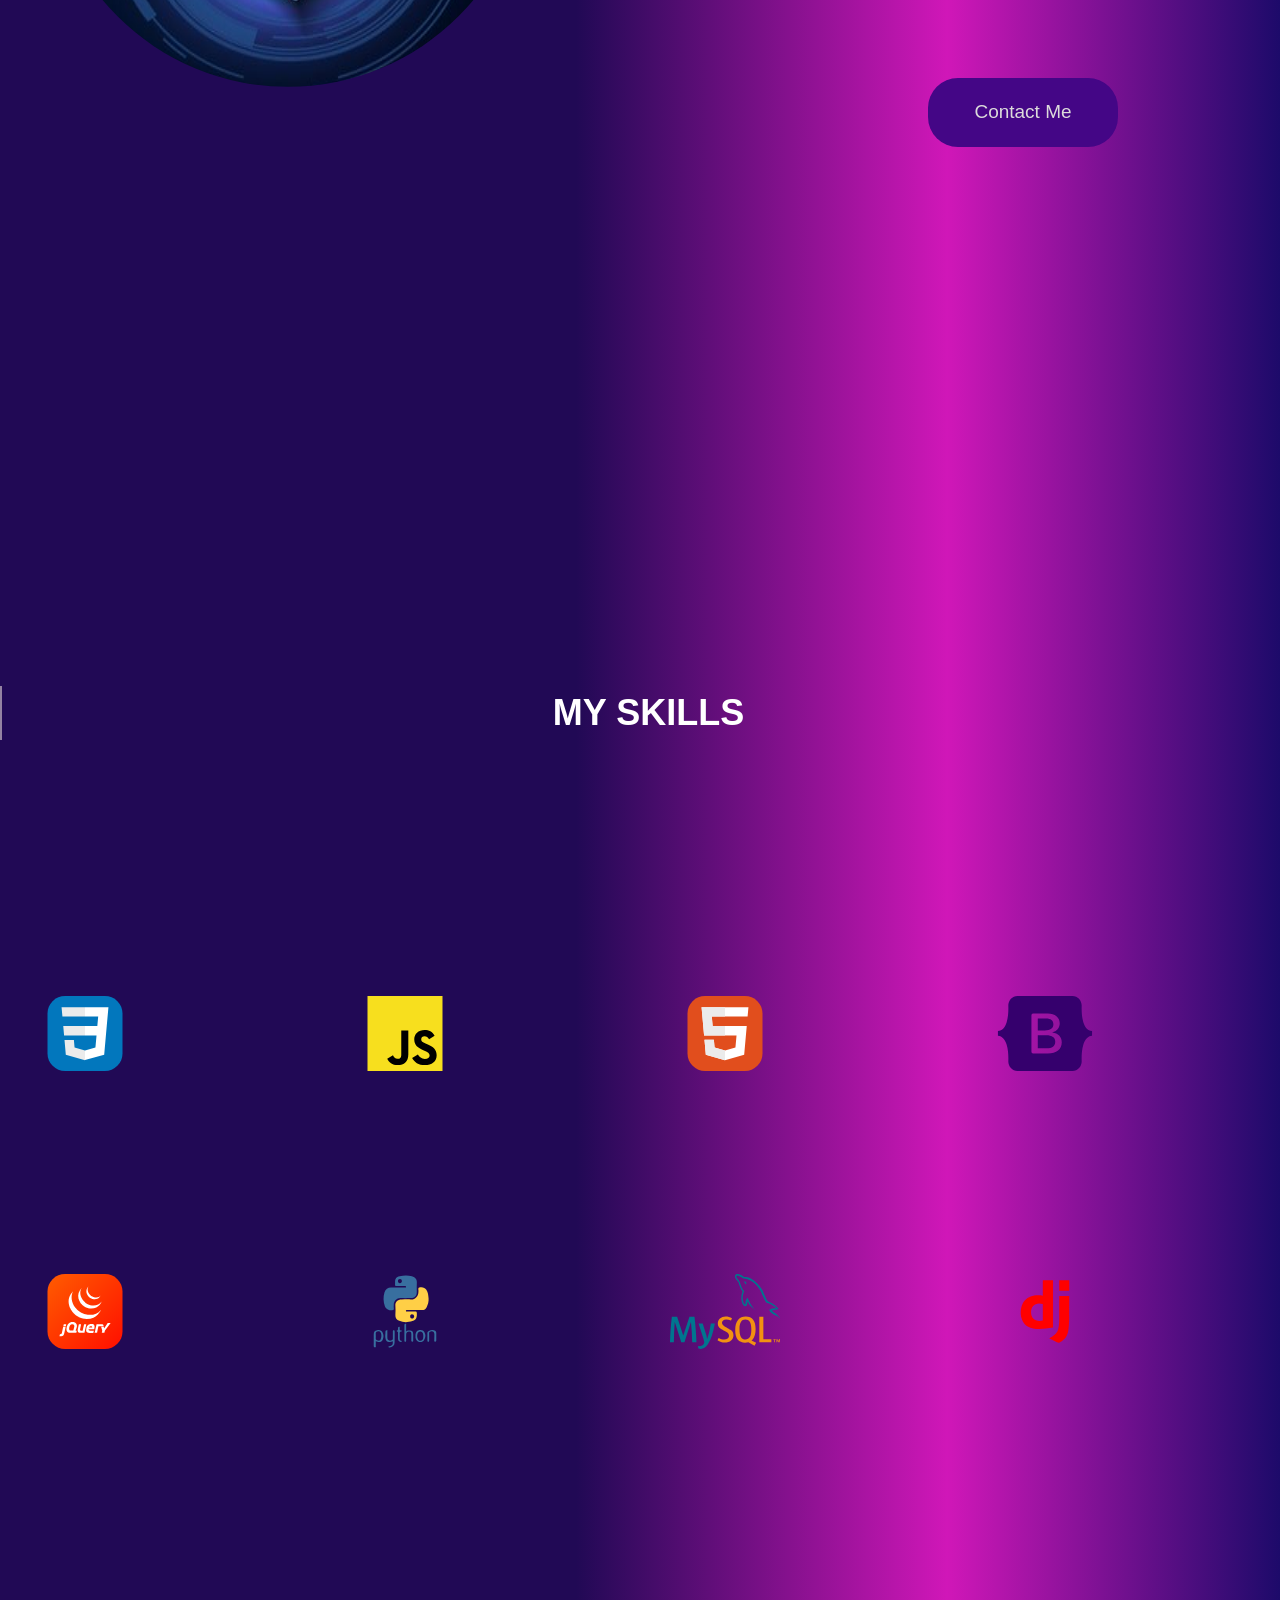
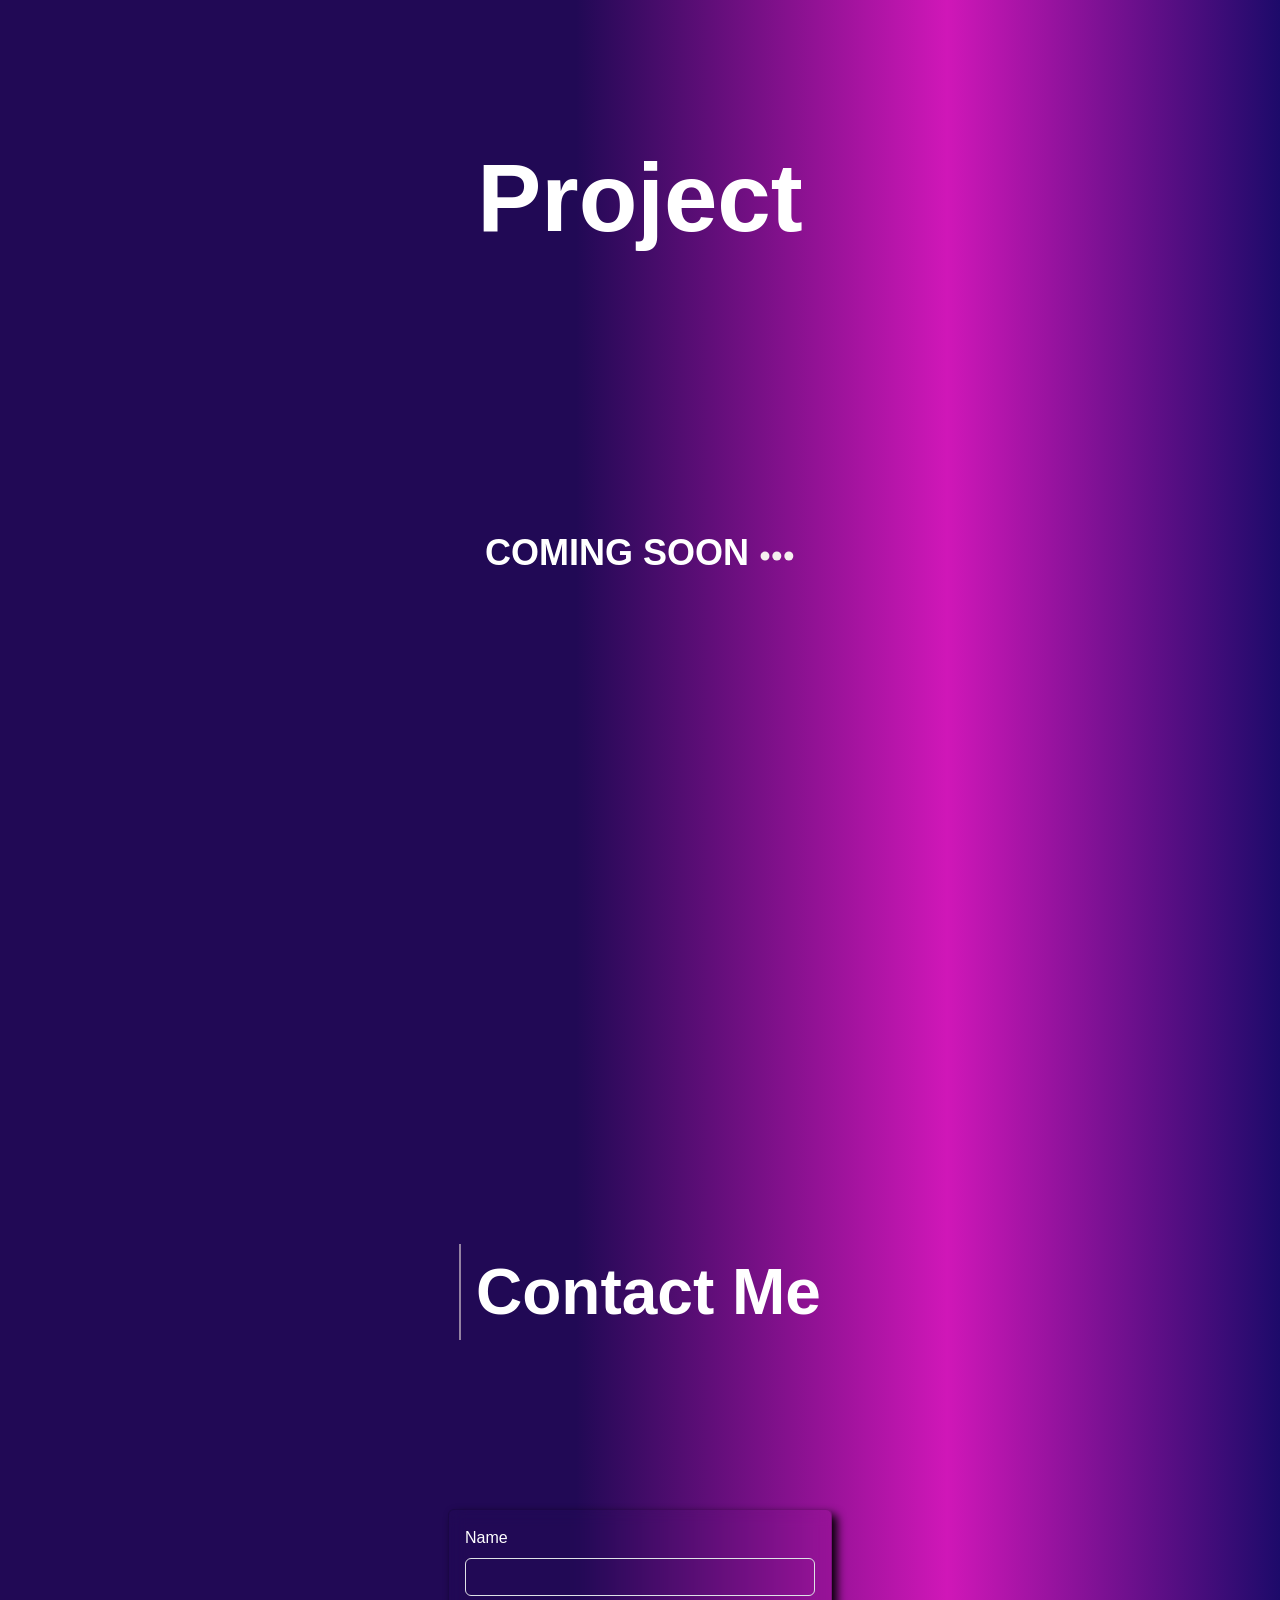
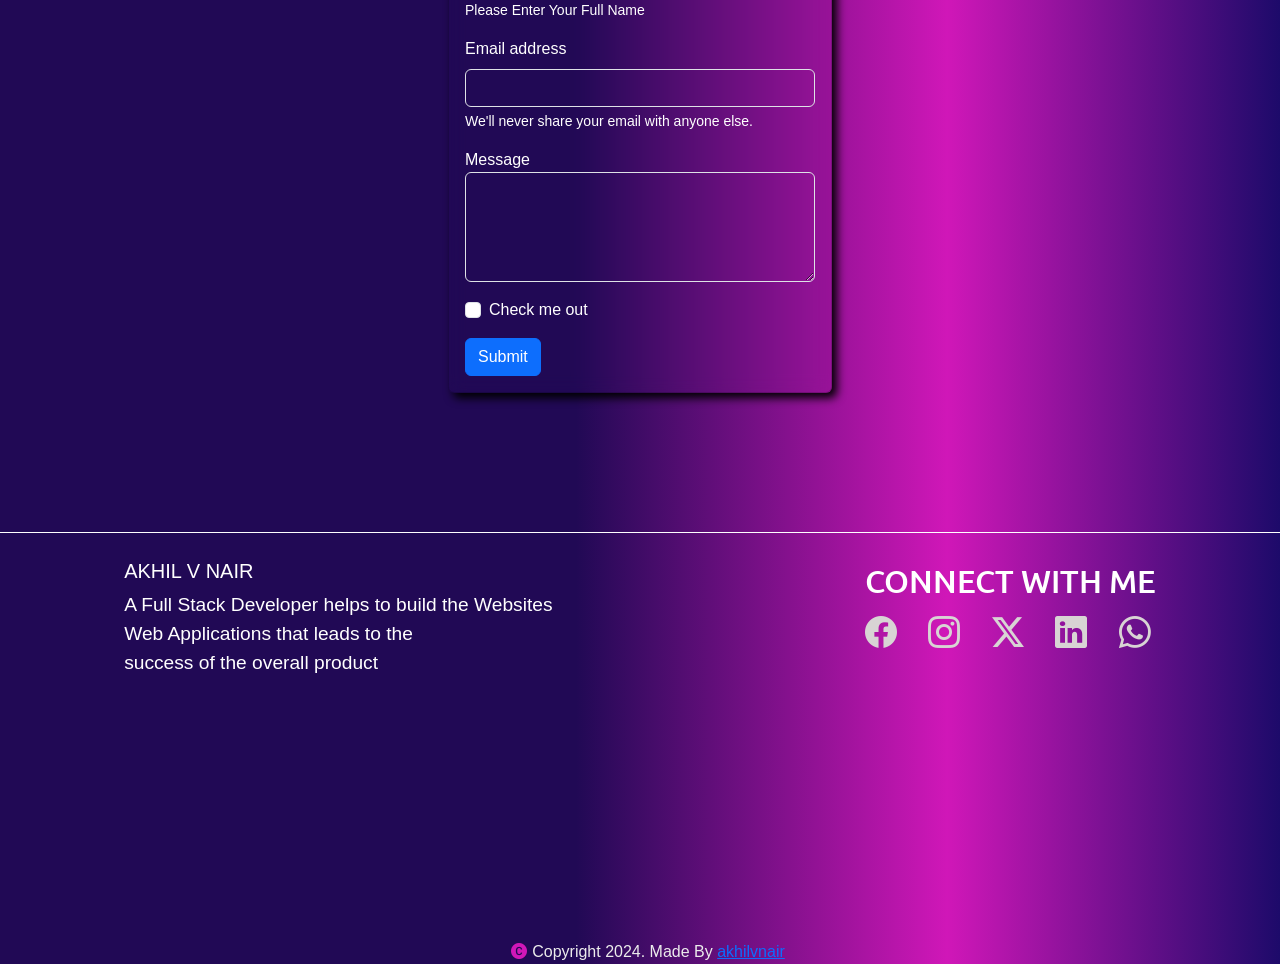
==== commit 81ac5761: "layout" ====
--- a/index_responsive.html
+++ b/index_responsive.html
@@ -18,30 +18,37 @@
 
 <body>
   <!-- Navigation Bar -->
-  <nav class="custom-nav">
-    <div class="brand">
-      Akhil V
-    </div>
-    <div class="menu-item collapse navbar-collapse" id="navbarNavAltMarkup">
-
-      <a class="custom-nav-item nav-link" href="#home">
-        <span>Home</span>
+  <nav class="my-nav navbar-expand-lg">
+    <div class="custom-nav">
+      <div class="brand">
+        Akhil V
+      </div>
+      <div class="menu-item collapse navbar-collapse" id="navbarNavAltMarkup">
+        
+        <a class="custom-nav-item nav-link" href="#home">
+          <span>Home</span>
+        </a>
+        <a class="custom-nav-item nav-link" href="#about">
+          <span>About</span>
+        </a>
+        <a class="custom-nav-item nav-link" href="#skills">
+          <span>Skills</span>
+        </a> 
+        <a class="custom-nav-item nav-link" href="#project">
+          <span>Project</span>
+        </a>
+      </div>
+      <a class="contact-button prevent-select" href="#contact" id="contactme">
+        Contact me
       </a>
-      <a class="custom-nav-item nav-link" href="#about">
-        <span>About</span>
-      </a>
-      <a class="custom-nav-item nav-link" href="#skills">
-        <span>Skills</span>
-      </a>
-      <a class="custom-nav-item nav-link" href="#project">
-        <span>Project</span>
-      </a>
-
-
-    </div>
-    <a class="contact-button prevent-select" href="#contact" id="contactme">
-      Contact me
-    </a>
+      <div class="toogle">
+        <svg width="40" height="40" viewBox="0 0 24 24" xmlns="http://www.w3.org/2000/svg">
+          <rect x="4" y="6" width="16" height="2" fill="white"/>
+          <rect x="4" y="11" width="16" height="2" fill="white"/>
+          <rect x="4" y="16" width="16" height="2" fill="white"/>
+        </svg>
+      </div>
+    </div>
   </nav>
   <!-- End Navigation Bar -->
   <!-- Home Section -->
@@ -96,6 +103,7 @@
       </div>
     </div>
   </div>
+  
   <!------------------------------------------------------------------- About-section-------------------------------------------- -->
   <div class="about-section"data-aos="fade-down" id="about">
     <div class="left-section1">
@@ -103,7 +111,7 @@
       
       <div class="text4" >
         
-        About<br>Me
+        About Me
       </div>
     </div>
     <div class="right-section1">
@@ -121,7 +129,7 @@
     </div>
   </div>
   <!--================================================== SKILL-SECTION========================================================================================================= -->
-  <div class="skill-section">
+  <div class="skill-section"id="skills">
     <div class="skill-section-item-1">
       <div class="main-heading1">
         MY SKILLS
@@ -225,7 +233,7 @@
     </div>
   </div>
   <!--========================================== project-section================================================================================= -->
-  <div class="project-section">
+  <div class="project-section"id="project">
     <div class="project-item">
       <div class="mainheading">
         Project
--- a/style_responsive.css
+++ b/style_responsive.css
@@ -57,10 +57,81 @@
 }
 .brand {
 
+   display: none;
+}
+.menu-item {
+    display: flex;
     color: var(--color-5);
-    font-weight: bolder;
-    margin-left: 40px;
-    font-size: 30px;
+    justify-content:space-evenly;
+    margin-right:18%;
+    font-size: 20px;
+    width: 30vw;
+}
+
+.custom-nav-item{
+    color: white;
+    text-decoration: none;
+    position: relative;
+    display: inline-block;
+    transition: color 0.3s ease-in;
+    background: transparent;
+    
+}
+
+.custom-nav-item span{
+    position: relative;
+    font-size: 1.5em;
+}
+
+.custom-nav-item span::after{
+    content: '' ;
+    position: absolute;
+    width: 100%;
+    height: 2px;
+    left: 0;
+    bottom: -5px;
+    background-color: white;
+    transform: scaleX(0);
+    transform-origin: bottom right;
+    transition: transform 0.25s ease-out;
+}
+
+.custom-nav-item:hover span::after{
+    transform: scaleX(1);
+    transform-origin: bottom left;
+}
+
+.nav-link{
+    color: var(--color-5);
+    margin-left: 60px;
+    font-size: 20px;
+}
+
+.contact-button{
+    color: var(--color-5);
+    border-radius: 25px;
+   text-decoration: none;
+    font-size: 17px;
+    background-color: #440686;
+    padding: 10px;
+    width: 13%;
+    text-align: center;
+    font-weight: bold;
+    margin-right: 2%;
+
+}
+.navbar-toggler-icon{
+    color: white;
+}
+
+.contact-button:hover {
+    background-color: #d017b8;
+    cursor: pointer;
+    color: #5e09b9;
+    transition: 0.5s;
+}
+.toogle{
+display: none;
 
 }
 /*------------------------------------------------ Home-section-------------------------------------------------------------------------------------------------------------- */
@@ -83,14 +154,14 @@
     color: rgba(160, 153, 153, 0.589);
 
 
-    font-size: 30px;
+    font-size: 20px;
 }
 
 .text2 {
     color: white;
     font-family: Arial, sans-serif;
     font-weight: bolder;
-    font-size: 100px;
+    font-size: 3em;
 
 
 
@@ -275,6 +346,24 @@
     padding-right: 2%;
     text-align: justify;
 }
+.contact{
+    color: var(--color-5);
+    border-radius:30px;
+    margin-left: 45%;
+    font-size: 19px;
+    background-color: #440686;
+    padding:20px;
+    margin-top: 100px;
+    border-radius: 30px;
+    text-align: center;
+    width: 10em;
+  }
+  .contact:hover{
+    background-color: #67ee74;
+    cursor: pointer;
+    color: #5e09b9;
+    transition: 0.5s;
+  }
   /*----------------------------------------------- Skill-section------------------------------------------------------------------------------------------------- */
   .skill-section{
     height: 80vh;
@@ -482,6 +571,10 @@
 /* =========================Responsive Style======================================================================== */
 @media screen and (max-width:760px) 
 {
+    .custom-nav{
+        display: flex;
+        flex-direction: row-reverse;
+    }
     body{
         flex-direction: column;
         justify-content: flex-start;
@@ -490,9 +583,13 @@
         display: none;
     }
     .brand{
-        font-size: 20px;
-    }
-
+       display: none;
+    }
+    .toogle{
+        display: block; 
+        padding-right:5% ;
+ }
+/*=================================================== home-section============================================================================================================== */
     .home-section{
         padding-top: 25%;
         display: flex;
@@ -540,10 +637,8 @@
         
         overflow: hidden;
         align-self: end;
-
-
-        /* background-color: yellow; */
-    }
+    }
+    
     /*=============================================== ABOUT-SECTION================================================================================================================================== */
    .about-img{
     width: 100vw;
@@ -707,16 +802,20 @@
     background-color: brown;
     display: none;
    }
+   .mt-31{
+    padding-left: 5%;
+   }
 
    .social-media{
 
-    width: 20vw;
+    width: 10vw;
     display: flex;
     justify-content: space-around;
     align-items: center;
     flex-direction: column;
     box-shadow: 5px 5px 10px black;
-    border-radius: 30px;
+    border-radius: 30px;;
+    padding-top: 10%;
     
    }
     .social-media .bi-facebook{
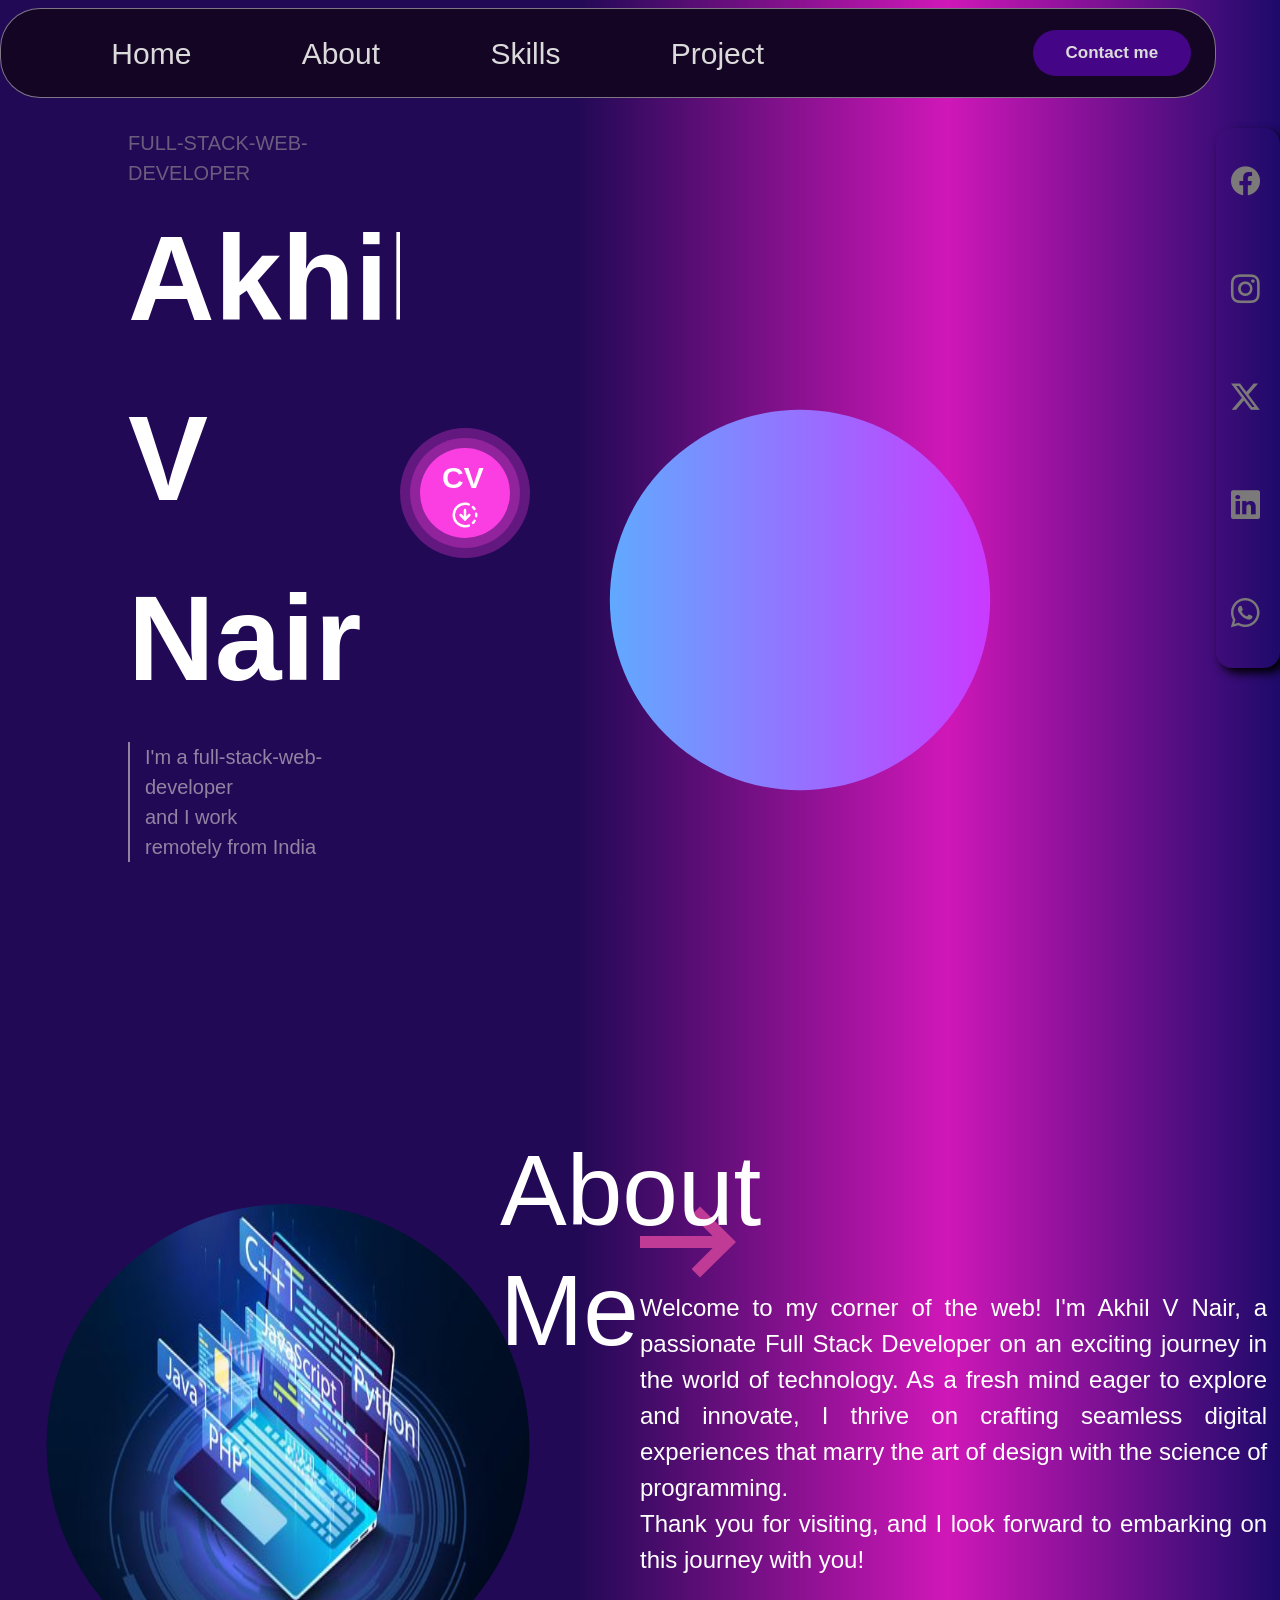
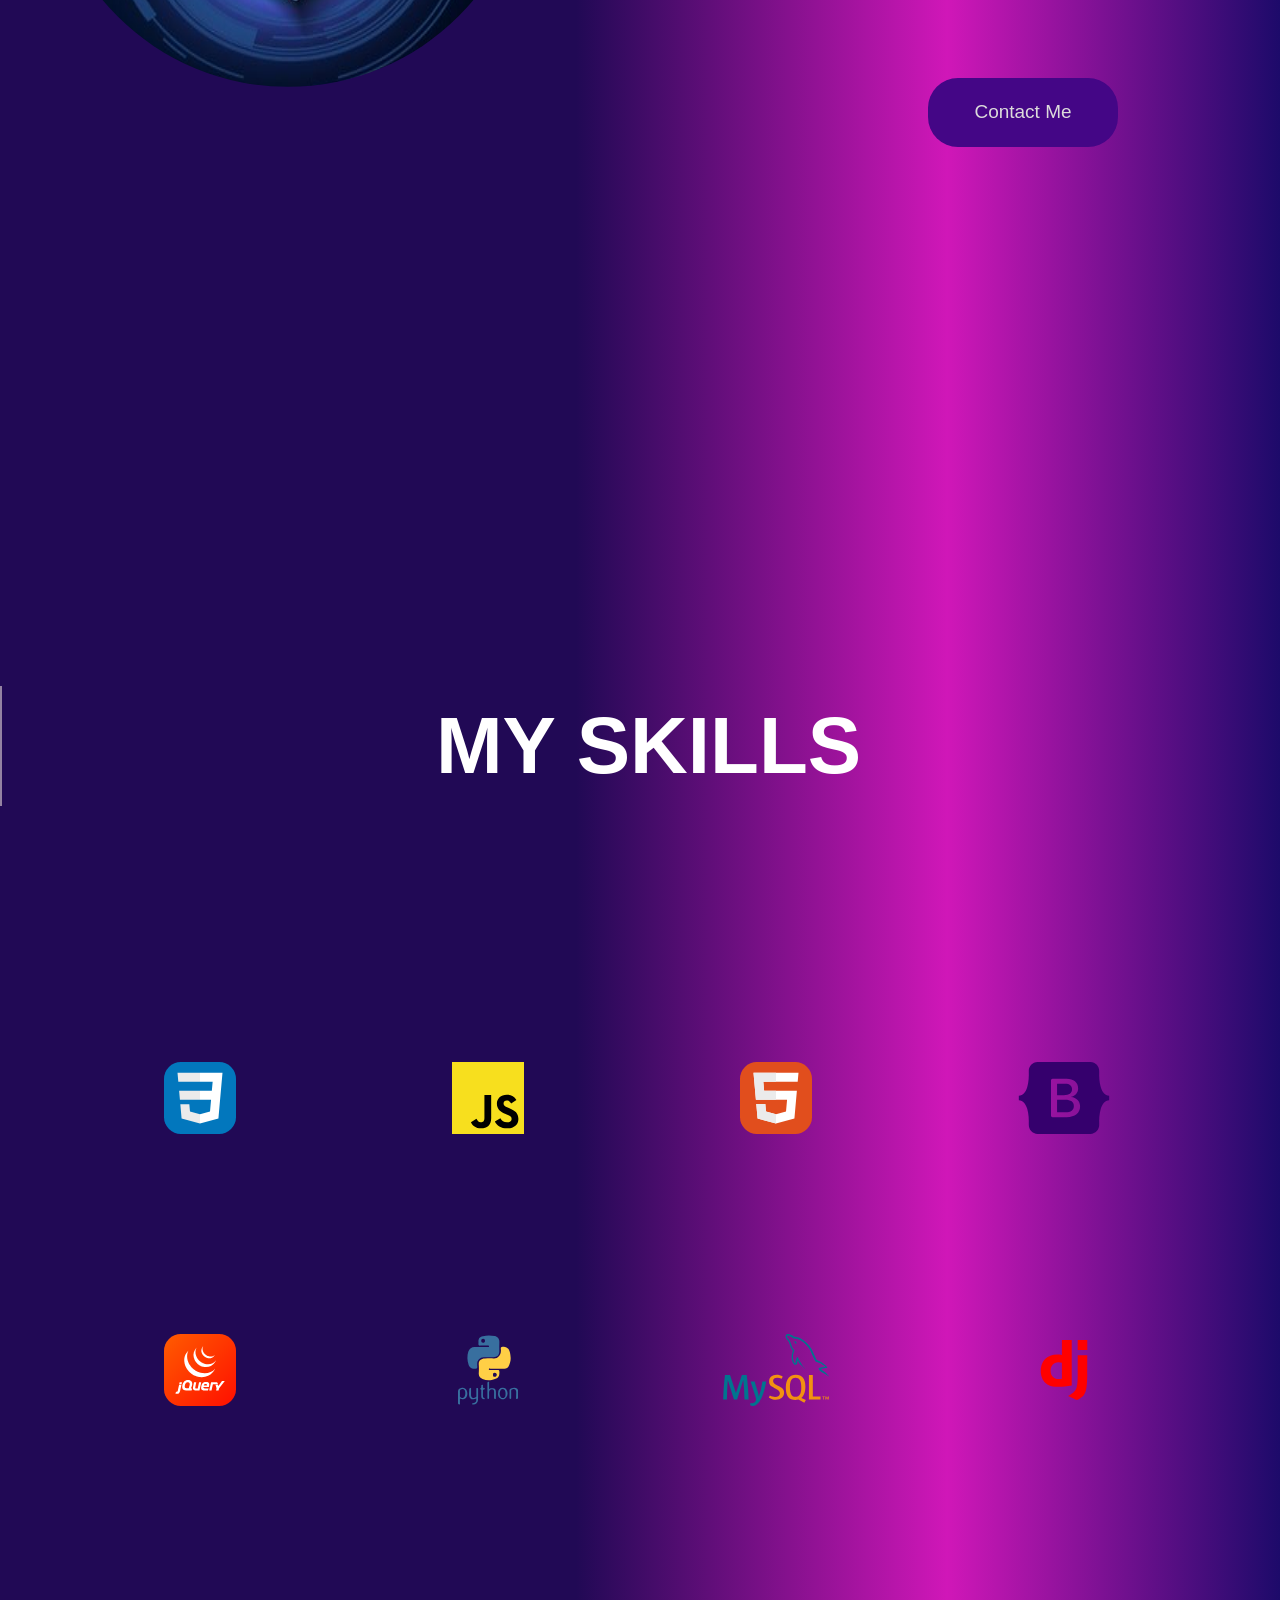
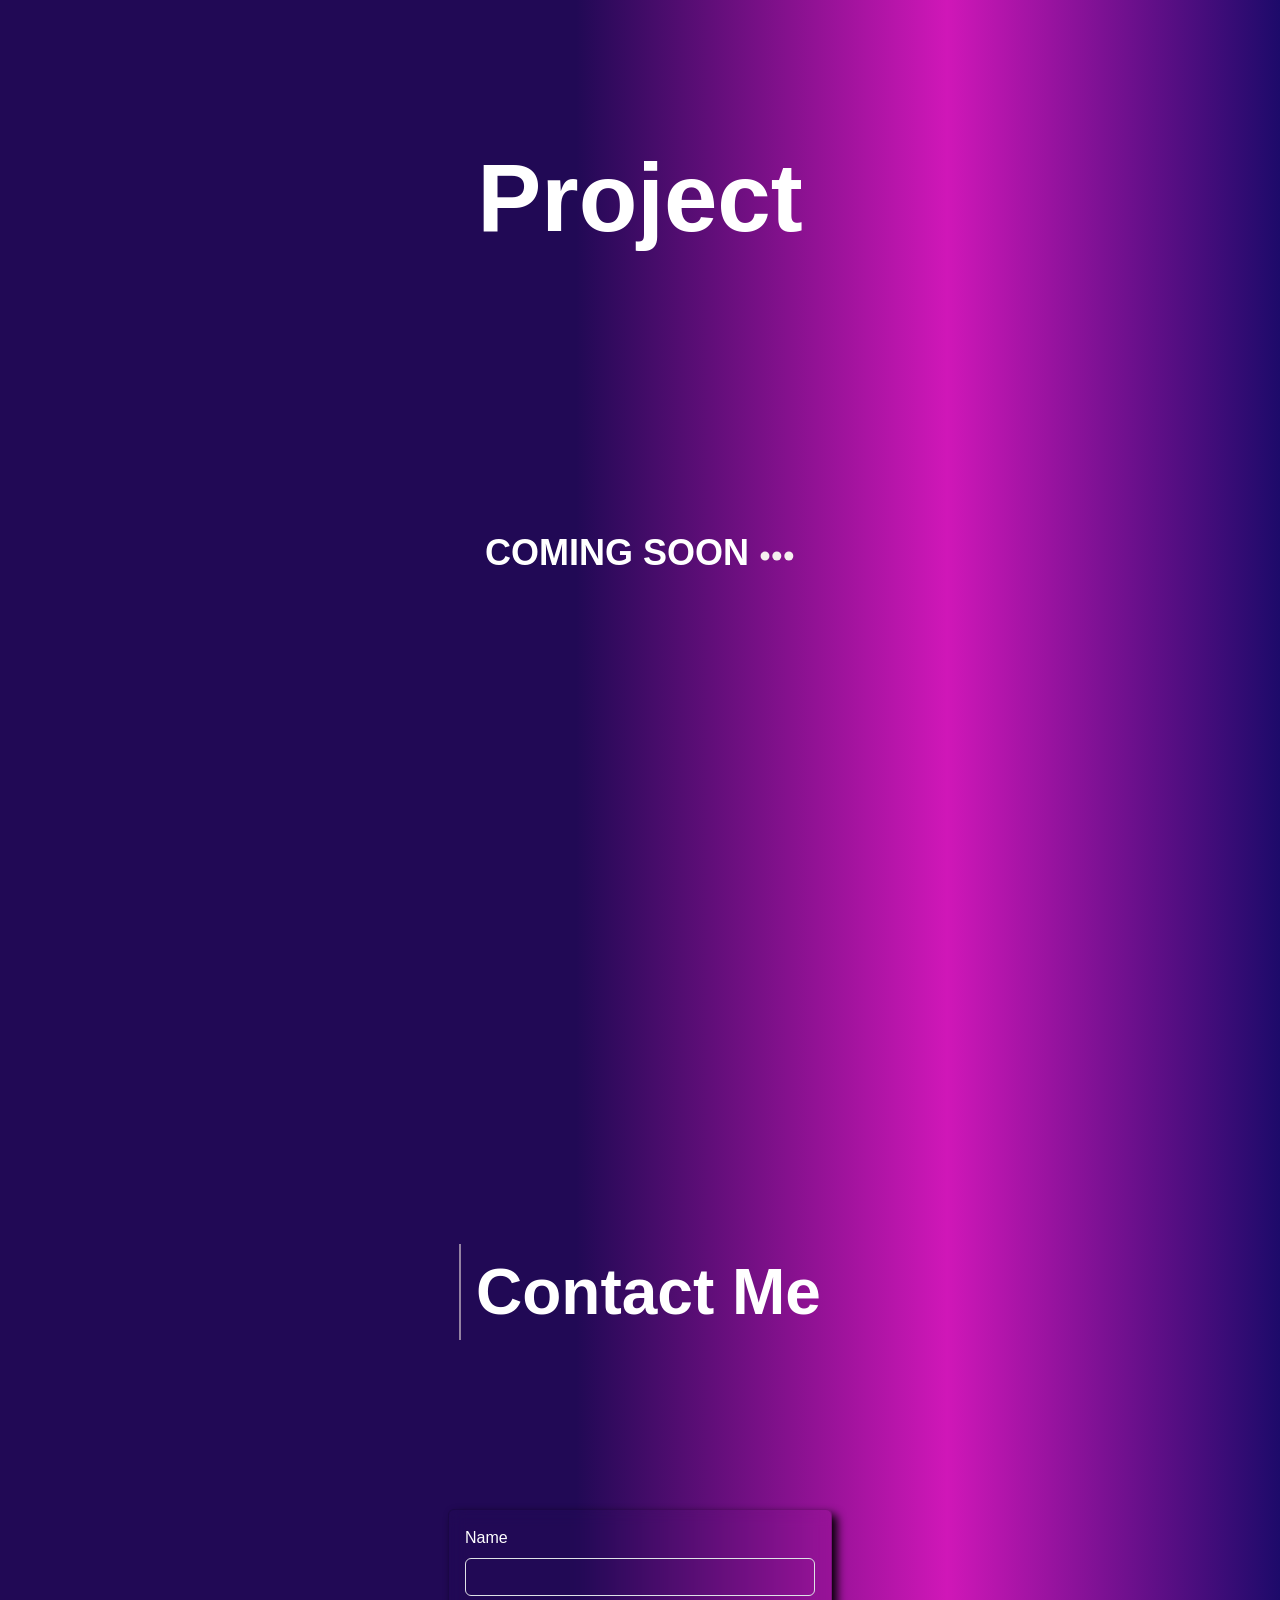
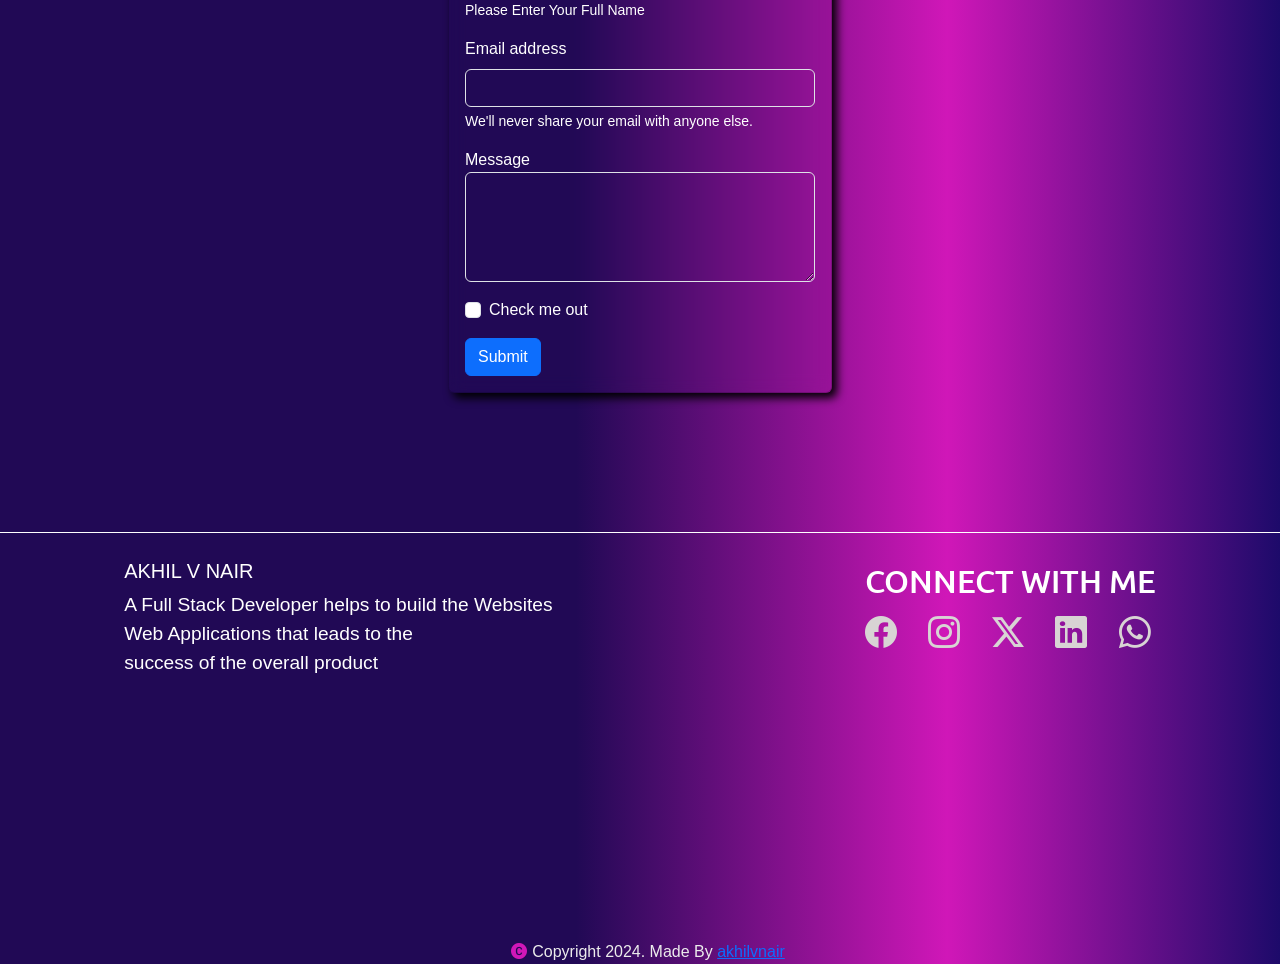
==== commit 795d2395: "last" ====
--- a/index_responsive.html
+++ b/index_responsive.html
@@ -41,13 +41,14 @@
       <a class="contact-button prevent-select" href="#contact" id="contactme">
         Contact me
       </a>
-      <div class="toogle">
+      <!-- <div class="toogle">
         <svg width="40" height="40" viewBox="0 0 24 24" xmlns="http://www.w3.org/2000/svg">
           <rect x="4" y="6" width="16" height="2" fill="white"/>
           <rect x="4" y="11" width="16" height="2" fill="white"/>
           <rect x="4" y="16" width="16" height="2" fill="white"/>
         </svg>
-      </div>
+      </div> -->
+      <label></label> 
     </div>
   </nav>
   <!-- End Navigation Bar -->
--- a/style_responsive.css
+++ b/style_responsive.css
@@ -162,9 +162,6 @@
     font-family: Arial, sans-serif;
     font-weight: bolder;
     font-size: 3em;
-
-
-
 }
 
 .text3 {
@@ -376,7 +373,7 @@
     font-weight: bolder;
     font-family: 'Franklin Gothic Medium', 'Arial Narrow', Arial, sans-serif;
     text-align: center;
-    font-size: 36px;
+    font-size: 5em;
     border-left: 2px solid rgba(230, 216, 216, 0.589);
     padding-left: 15px;
 }
@@ -388,12 +385,14 @@
     padding-top: 10%;
     justify-content: space-around;
     box-sizing: border-box;
+    margin-left: 10%;
 }
 .logo-section-2{
     display: flex;
     padding-top: 10%;
     justify-content: space-around;
     box-sizing: border-box;
+    margin-left: 10%;
 
 }
 /*============================================================ project-section================================================================================================================== */
@@ -425,9 +424,6 @@
     height: 100vh;
     width: 100vw;
     display: flex;
-   
- 
-  
     justify-content: space-around;
     flex-direction: column;
     align-items: center;
@@ -473,7 +469,6 @@
     padding-right: 5%;
     padding-top: 2%;
     font-size: 1.2em;
-
    }
    .mt-3{
     font-size: 1rem;
@@ -496,8 +491,7 @@
    .social-media .bi-facebook{
     font-size: 2rem;
     color: rgb(216, 212, 212);
-   
-}
+   }
 .social-media.bi-facebook:hover{
     color: white;
     transform: scale(1.5);
@@ -508,7 +502,6 @@
     color: rgb(216, 212, 212);
   }
    
-
   .social-media.bi-instagram:hover { 
   color: white;
 }
@@ -533,9 +526,6 @@
 .social-media .bi-whatsapp:hover{
 color: white;
 }
-
-
-
       .social1 {
         display: flex;
         height: 40px;
@@ -585,10 +575,10 @@
     .brand{
        display: none;
     }
-    .toogle{
+    /* .toogle{
         display: block; 
         padding-right:5% ;
- }
+ } */
 /*=================================================== home-section============================================================================================================== */
     .home-section{
         padding-top: 25%;
